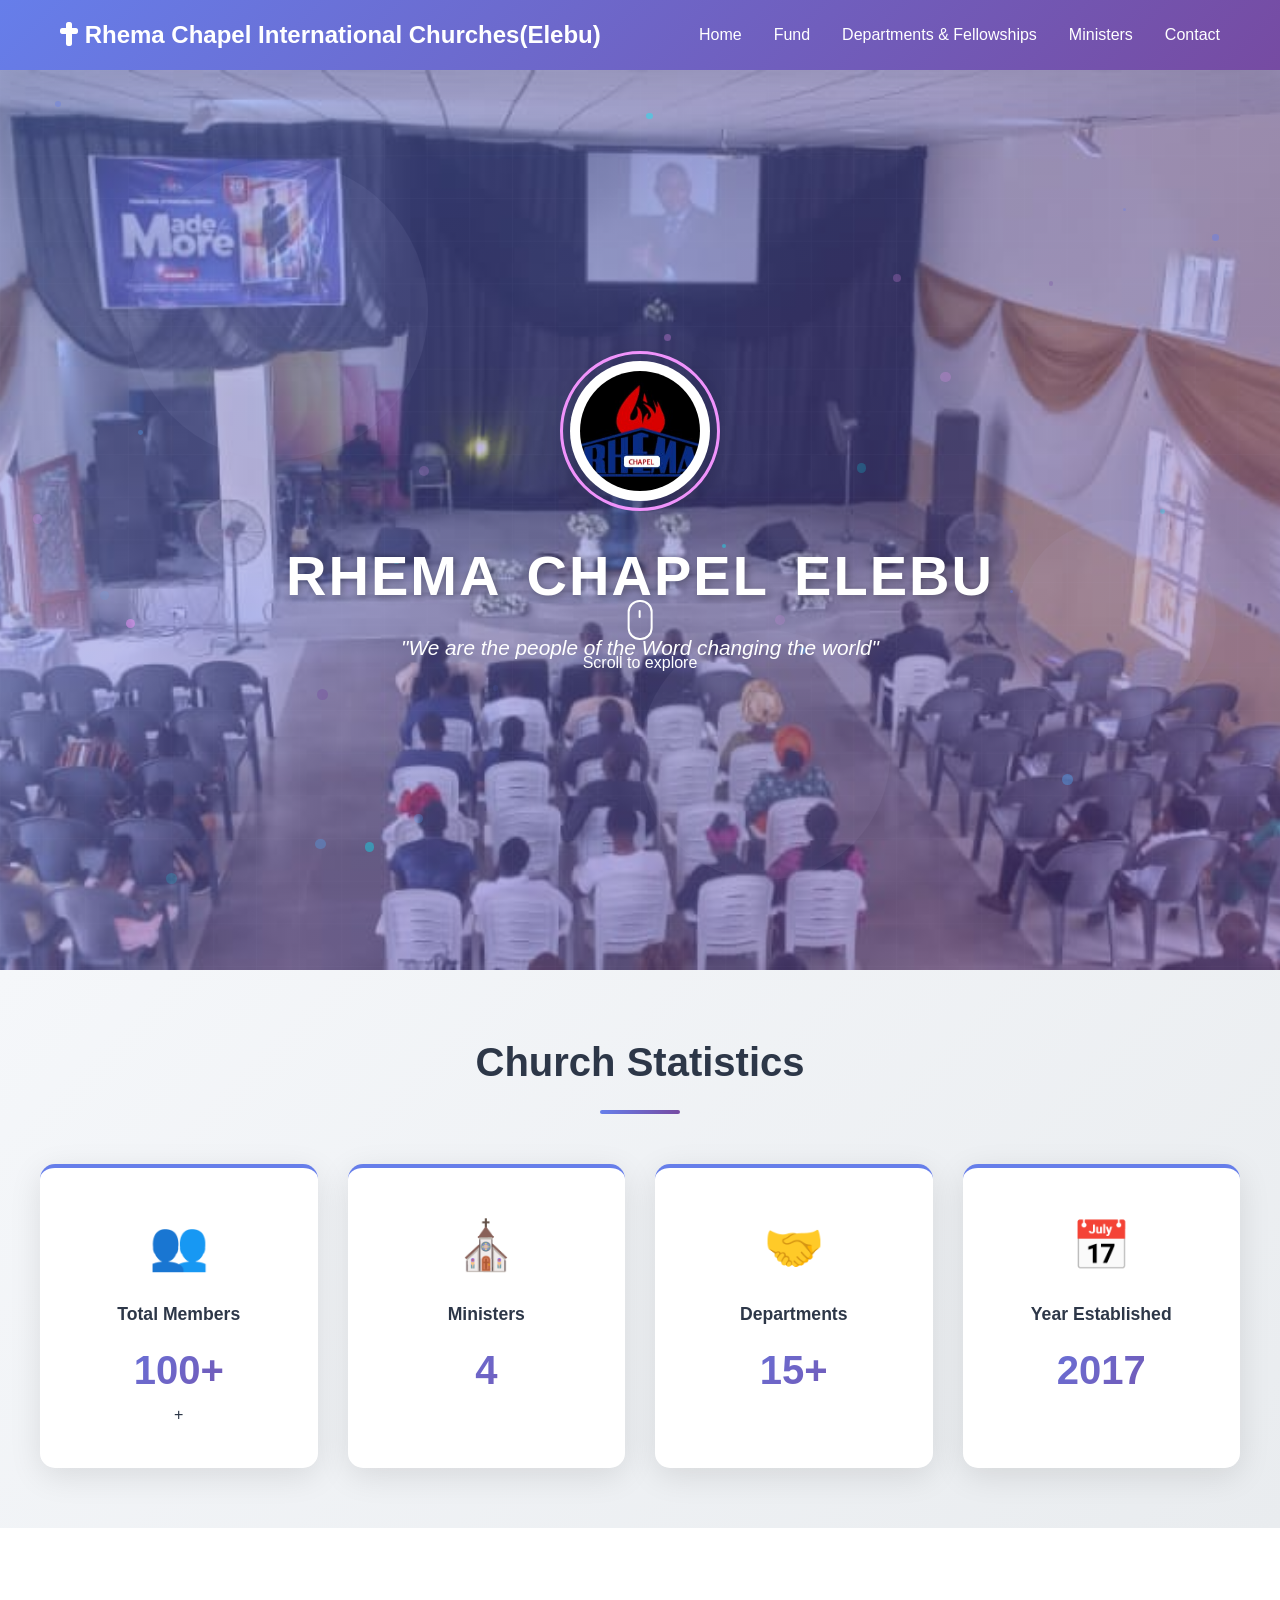
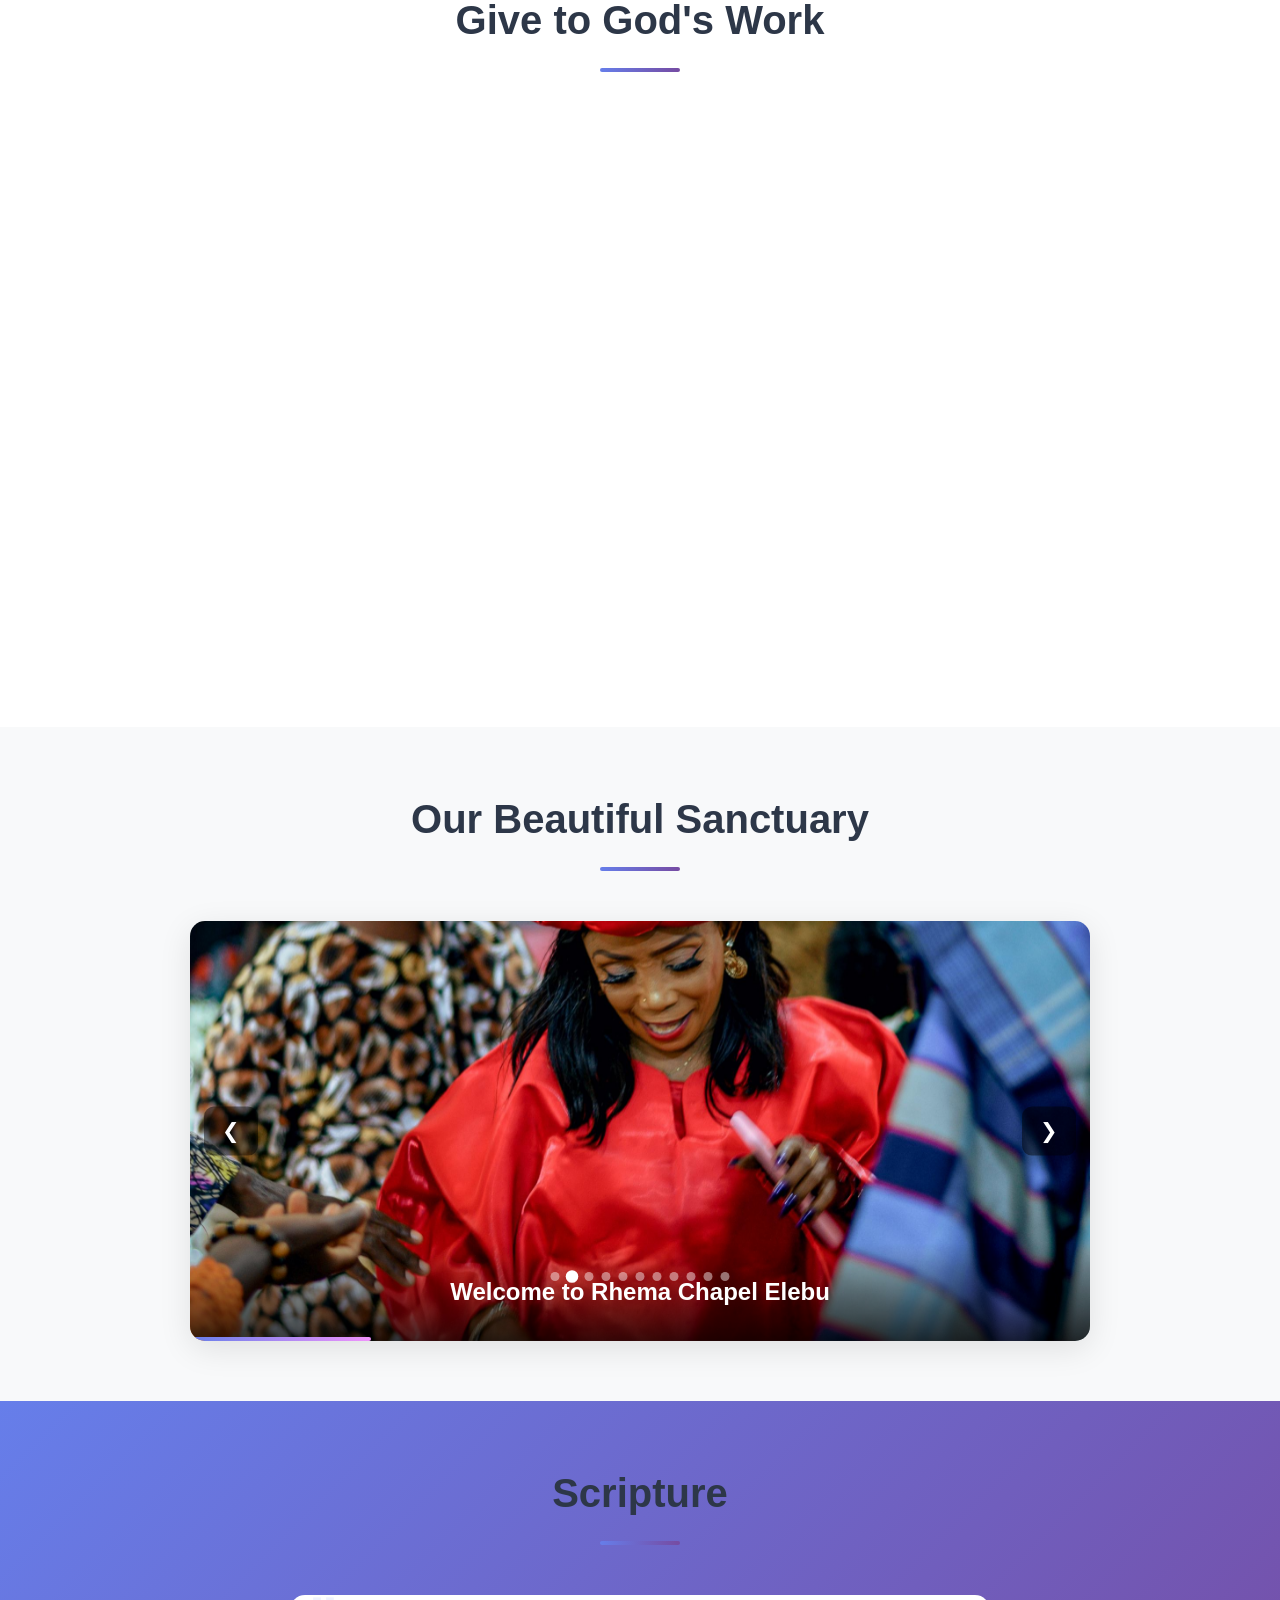
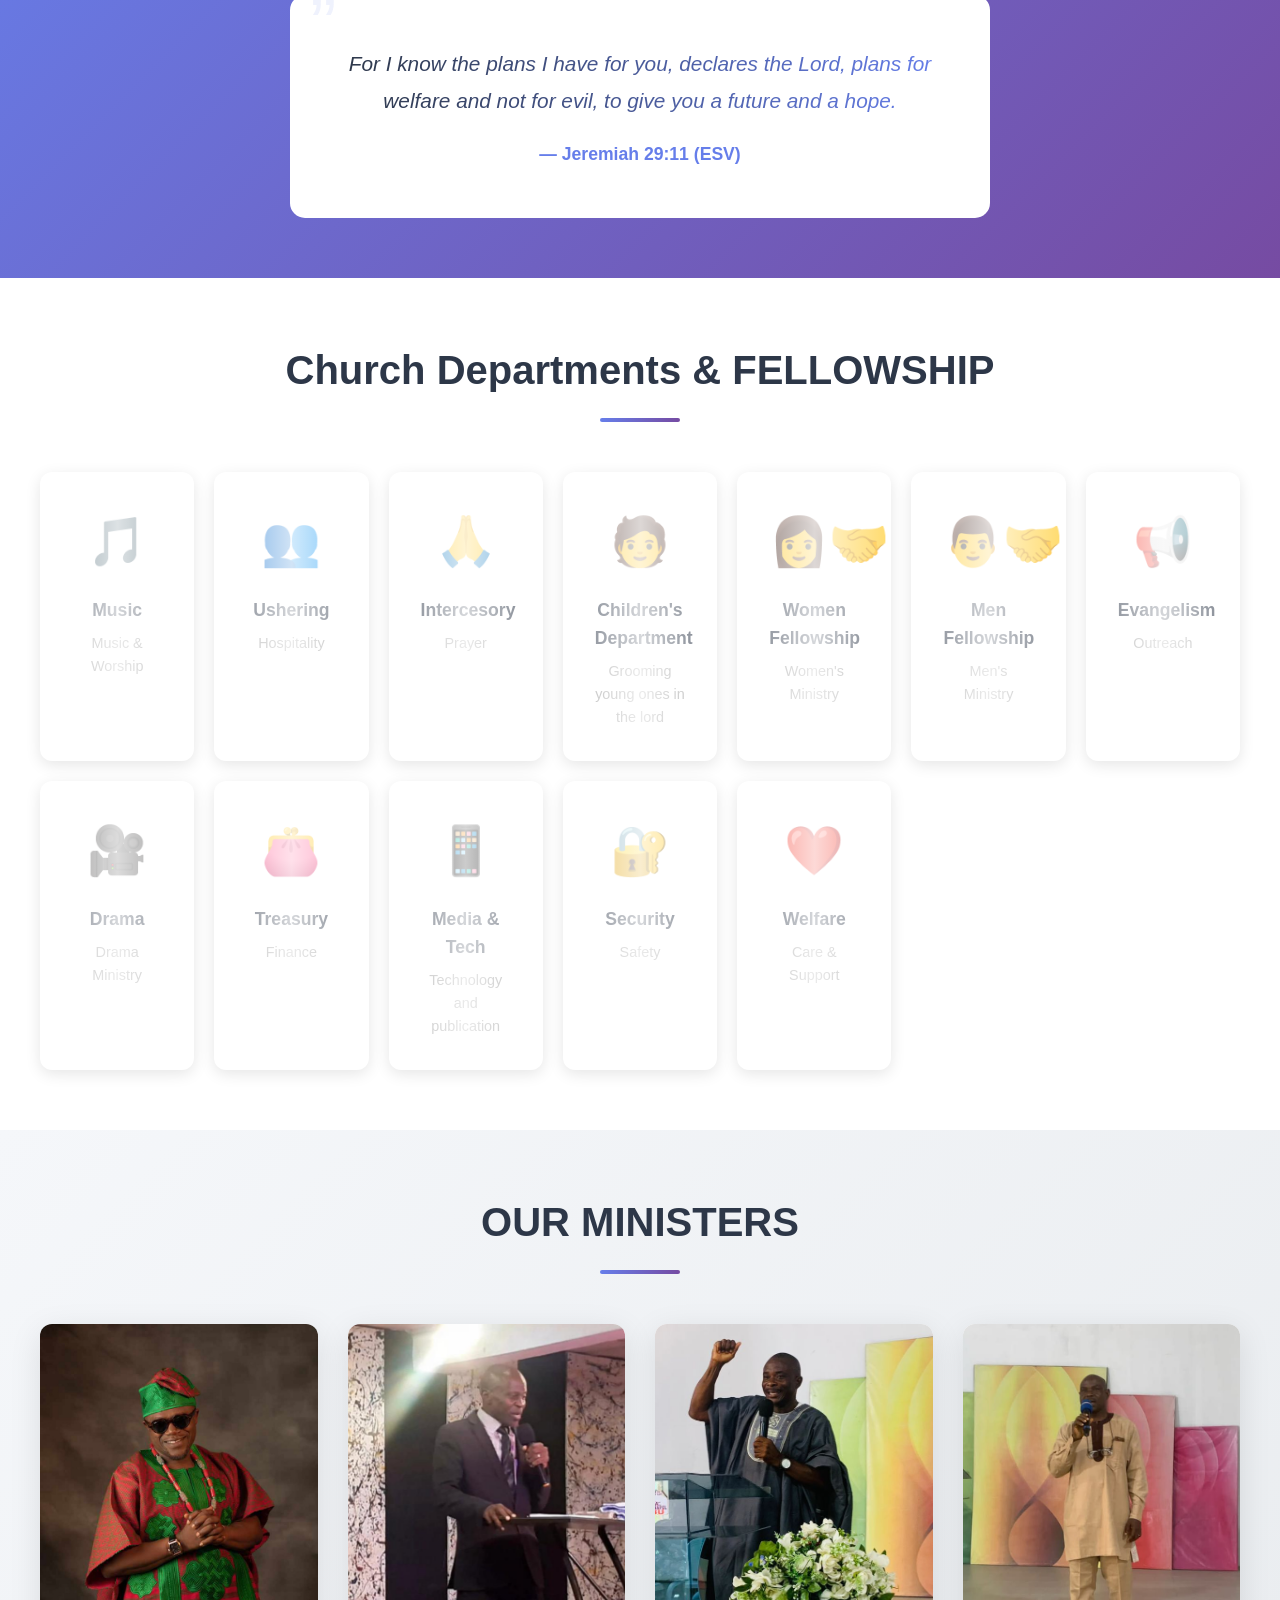
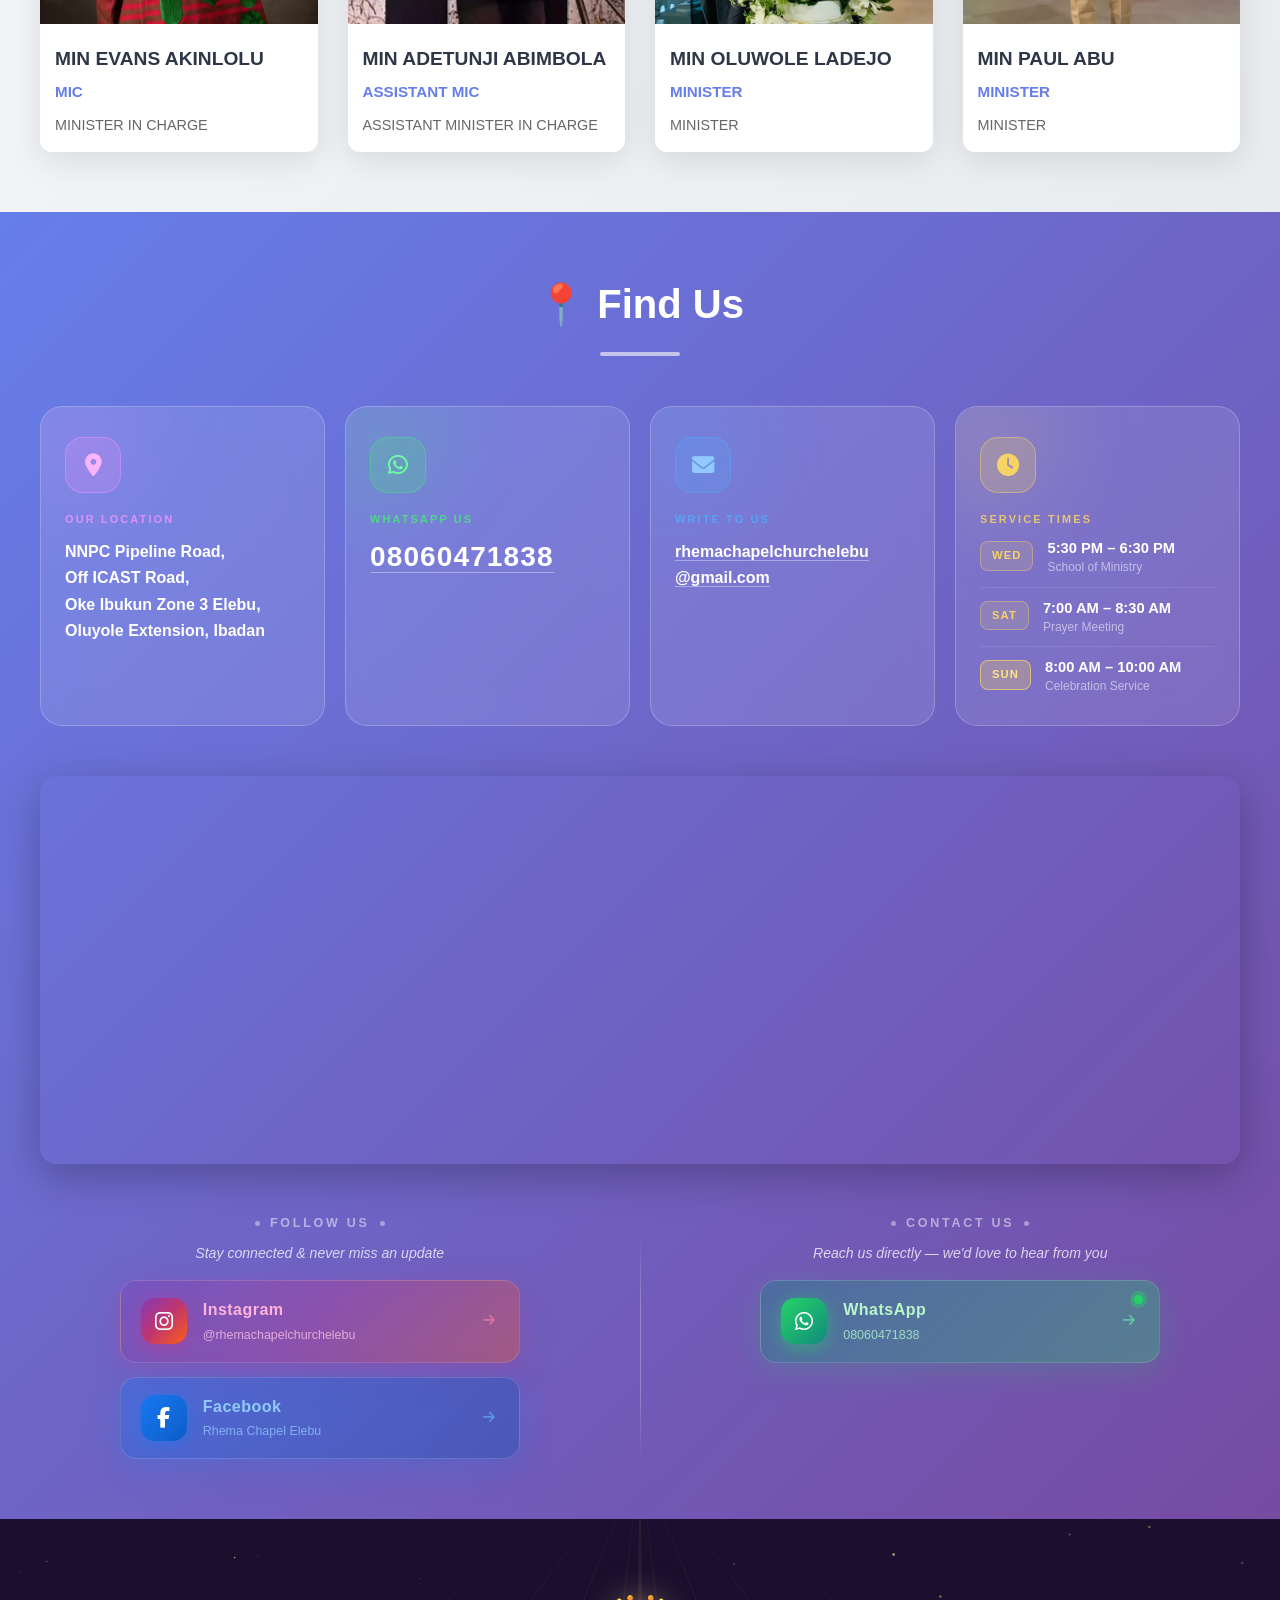
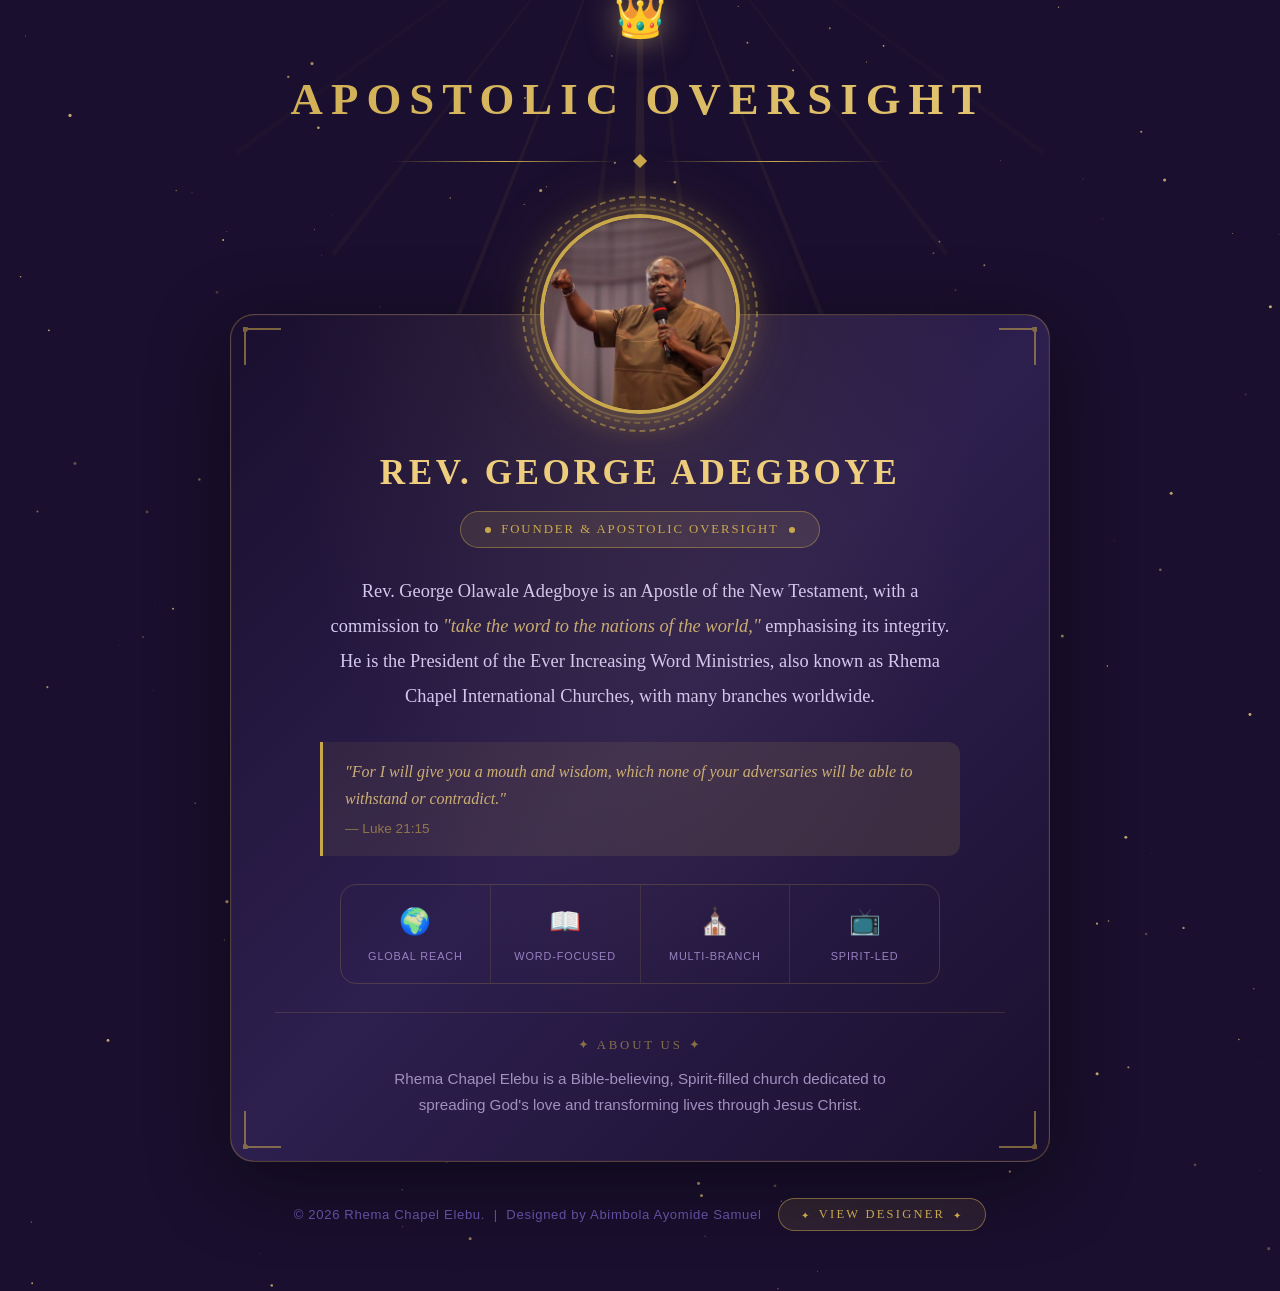
==== index.html @ 7cb55489 "project commit" ====
<!DOCTYPE html>
<html lang="en">
<head>
    <meta charset="UTF-8">
    <meta name="viewport" content="width=device-width, initial-scale=1.0">
    <title>Rhema Chapel Elebu - Modern Church Website</title>
    <link rel="stylesheet" href="https://cdnjs.cloudflare.com/ajax/libs/font-awesome/6.4.0/css/all.min.css">
    <link rel="stylesheet" href="style.css">
</head>
<body>
    <!-- ANIMATED BACKGROUND PARTICLES -->
    <div class="particles" id="particlesContainer"></div>

    <!-- NAVIGATION -->
    <nav class="navbar">
        <div class="nav-container">
            <div class="logo">
                <i class="fas fa-cross"></i> Rhema Chapel International Churches(Elebu)
            </div>
            <ul class="nav-menu">
                <li><a href="#home">Home</a></li>
                <li><a href="#about">Fund</a></li>
                <li><a href="#departments">Departments &amp; Fellowships</a></li>
                <li><a href="#pastors">Ministers</a></li>
                <li><a href="#contact">Contact</a></li>
            </ul>
        </div>
    </nav>

    <!-- HERO SECTION -->
    <section id="home" class="hero-section">
        <div class="hero-bg">
            <div class="hero-church-bg"></div>
            <div class="floating-shape shape-1"></div>
            <div class="floating-shape shape-2"></div>
            <div class="floating-shape shape-3"></div>
            <div class="animated-gradient"></div>
        </div>
        <div class="hero-content">
            <div class="logo-wrapper">
                <div class="logo-circle">
                    <div class="logo-glow"></div>
                    <img src="image/WhatsApp Image 2026-03-17 at 00.06.20.jpeg" alt="Church Logo" class="church-logo">
                </div>
            </div>
            <h1 class="church-title animated-text">
                <span class="letter">R</span><span class="letter">H</span><span class="letter">E</span>
                <span class="letter">M</span><span class="letter">A</span><span class="letter word-gap"> </span>
                <span class="letter">C</span><span class="letter">H</span>
                <span class="letter">A</span><span class="letter">P</span><span class="letter">E</span>
                <span class="letter">L</span><span class="letter word-gap"> </span>
                <span class="letter">E</span><span class="letter">L</span><span class="letter">E</span>
                <span class="letter">B</span><span class="letter">U</span>
            </h1>
            <p class="church-tagline animated-fade">"We are the people of the Word changing the world"</p>
            <div class="scroll-indicator">
                <div class="mouse"></div>
                <span>Scroll to explore</span>
            </div>
        </div>
        <div class="hero-overlay"></div>
    </section>

    <!-- STATISTICS SECTION -->
    <section class="statistics-section">
        <h2 class="section-title animated-section-title">Church Statistics</h2>
        <div class="stats-container">
            <div class="stat-card stat-pulse">
                <div class="stat-icon">👥</div>
                <h3>Total Members</h3>
                <p class="stat-number counter" data-target="450">100+</p>
                <span>+</span>
            </div>
            <div class="stat-card stat-pulse" style="animation-delay: 0.2s;">
                <div class="stat-icon">⛪</div>
                <h3>Ministers</h3>
                <p class="stat-number counter" data-target="5">4</p>
            </div>
            <div class="stat-card stat-pulse" style="animation-delay: 0.4s;">
                <div class="stat-icon">🤝</div>
                <h3>Departments</h3>
                <p class="stat-number counter" data-target="12">15+</p>
            </div>
            <div class="stat-card stat-pulse" style="animation-delay: 0.6s;">
                <div class="stat-icon">📅</div>
                <h3>Year Established</h3>
                <p class="stat-number counter" data-target="15">2017</p>
            </div>
        </div>
    </section>

    <!-- TITHE & OFFERING ACCOUNTS -->
    <section id="about" class="accounts-section">
        <h2 class="section-title animated-section-title">Give to God's Work</h2>
        <div class="accounts-grid">
            <div class="account-card tithe-card card-hover-glow">
                <div class="account-icon floating-icon">💰</div>
                <h3>Tithe &amp; Offering</h3>
                <div class="account-details">
                    <p><strong>Account Number:</strong></p>
                    <p class="account-number">0256763132</p>
                    <p class="bank-row"><strong>Bank:</strong> <img src="image/WhatsApp Image 2026-03-18 at 23.43.27.jpeg" alt="GTCO" class="bank-logo"> GTBank</p>
                    <p><strong>Account Name:</strong> RHEMA CHAPEL IBADAN MAIN ACCT</p>
                </div>
                <button class="copy-btn btn-ripple" onclick="copyToClipboard('0256763132')">
                    <i class="fas fa-copy"></i> Copy
                </button>
            </div>
            <div class="account-card building-card card-hover-glow">
                <div class="account-icon floating-icon">🏗️</div>
                <h3>Building Project</h3>
                <div class="account-details">
                    <p><strong>Account Number:</strong></p>
                    <p class="account-number">0170042249</p>
                    <p class="bank-row"><strong>Bank:</strong> <img src="image/WhatsApp Image 2026-03-18 at 23.43.27.jpeg" alt="GTCO" class="bank-logo"> GTBank</p>
                    <p><strong>Account Name:</strong> RHEMA CHAPEL CONVETION ACCT</p>
                </div>
                <button class="copy-btn btn-ripple" onclick="copyToClipboard('0170042249')">
                    <i class="fas fa-copy"></i> Copy
                </button>
            </div>
        </div>
    </section>

    <!-- CHURCH BUILDING IMAGE — SLIDESHOW (11 slides, fully autonomous) -->
    <section class="church-image-section">
        <h2 class="section-title animated-section-title">Our Beautiful Sanctuary</h2>
        <div class="image-container slideshow-container">

            <div class="slide active">
                <img src="image/WhatsApp Image 2026-03-18 at 23.45.19.jpeg" class="church-image" alt="Sanctuary View 1">
            </div>
            <div class="slide">
                <img src="image/WhatsApp Image 2026-03-18 at 23.45.18.jpeg" class="church-image" alt="Sanctuary View 2">
            </div>
            <div class="slide">
                <img src="image/WhatsApp Image 2026-03-18 at 23.45.18 (2).jpeg" class="church-image" alt="Sanctuary View 3">
            </div>
            <div class="slide">
                <img src="image/WhatsApp Image 2026-03-18 at 23.45.19 (1).jpeg" class="church-image" alt="Sanctuary View 4">
            </div>
            <div class="slide">
                <img src="image/WhatsApp Image 2026-03-19 at 00.02.20 (1).jpeg" class="church-image" alt="Sanctuary View 5">
            </div>
            <div class="slide">
                <img src="image/WhatsApp Image 2026-03-19 at 00.02.21.jpeg" class="church-image" alt="Sanctuary View 6">
            </div>
            <div class="slide">
                <img src="image/WhatsApp Image 2026-03-19 at 00.36.55.jpeg" class="church-image" alt="Sanctuary View 7">
            </div>
            <!-- Slides 8–11: replace src with your actual extra image filenames -->
            <div class="slide">
                <img src="image/WhatsApp Image 2026-03-19 at 00.36.54 (2).jpeg" class="church-image" alt="Sanctuary View 8">
            </div>
            <div class="slide">
                <img src="image/WhatsApp Image 2026-03-19 at 00.14.59.jpeg" class="church-image" alt="Sanctuary View 9">
            </div>
            <div class="slide">
                <img src="image/WhatsApp Image 2026-03-18 at 23.45.20.jpeg" class="church-image" alt="Sanctuary View 10">
            </div>
            <div class="slide">
                <img src="image/WhatsApp Image 2026-03-19 at 00.36.54 (1).jpeg" class="church-image" alt="Sanctuary View 11">
            </div>

            <div class="image-overlay">
                <p class="overlay-text">Welcome to Rhema Chapel Elebu</p>
            </div>

            <!-- Arrow buttons -->
            <button class="slide-btn slide-prev" onclick="changeSlide(-1)">&#10094;</button>
            <button class="slide-btn slide-next" onclick="changeSlide(1)">&#10095;</button>

            <!-- Dot indicators (11 dots) -->
            <div class="slide-dots">
                <span class="dot active-dot" onclick="goToSlide(0)"></span>
                <span class="dot" onclick="goToSlide(1)"></span>
                <span class="dot" onclick="goToSlide(2)"></span>
                <span class="dot" onclick="goToSlide(3)"></span>
                <span class="dot" onclick="goToSlide(4)"></span>
                <span class="dot" onclick="goToSlide(5)"></span>
                <span class="dot" onclick="goToSlide(6)"></span>
                <span class="dot" onclick="goToSlide(7)"></span>
                <span class="dot" onclick="goToSlide(8)"></span>
                <span class="dot" onclick="goToSlide(9)"></span>
                <span class="dot" onclick="goToSlide(10)"></span>
            </div>
        </div>
    </section>

    <!-- SCRIPTURE SECTION -->
    <section class="scripture-section">
        <h2 class="section-title animated-section-title">Scripture</h2>
        <div class="scripture-card glowing-card">
            <div class="quote-icon">&#8221;</div>
            <p class="scripture-text animated-text-shimmer">For I know the plans I have for you, declares the Lord, plans for welfare and not for evil, to give you a future and a hope.</p>
            <p class="scripture-reference">— Jeremiah 29:11 (ESV)</p>
        </div>
    </section>

    <!-- DEPARTMENTS SECTION -->
    <section id="departments" class="departments-section">
        <h2 class="section-title animated-section-title">Church Departments &amp; FELLOWSHIP</h2>
        <div class="departments-grid">
            <div class="dept-card dept-card-tilt" onclick="showDepartment('choir')">
                <div class="dept-icon">🎵</div>
                <h3>Music</h3>
                <p>Music &amp; Worship</p>
                <div class="card-shine"></div>
            </div>
            <div class="dept-card dept-card-tilt" onclick="showDepartment('ushers')">
                <div class="dept-icon">👥</div>
                <h3>Ushering</h3>
                <p>Hospitality</p>
                <div class="card-shine"></div>
            </div>
            <div class="dept-card dept-card-tilt" onclick="showDepartment('youth')">
                <div class="dept-icon">🙏</div>
                <h3>Intercesory</h3>
                <p>Prayer</p>
                <div class="card-shine"></div>
            </div>
            <div class="dept-card dept-card-tilt" onclick="showDepartment('children')">
                <div class="dept-icon">🧑</div>
                <h3>Children's Department</h3>
                <p>Grooming young ones in the lord</p>
                <div class="card-shine"></div>
            </div>
            <div class="dept-card dept-card-tilt" onclick="showDepartment('women')">
                <div class="dept-icon">👩‍🤝‍👩</div>
                <h3>Women Fellowship</h3>
                <p>Women's Ministry</p>
                <div class="card-shine"></div>
            </div>
            <div class="dept-card dept-card-tilt" onclick="showDepartment('men')">
                <div class="dept-icon">👨‍🤝‍👨</div>
                <h3>Men Fellowship</h3>
                <p>Men's Ministry</p>
                <div class="card-shine"></div>
            </div>
            <div class="dept-card dept-card-tilt" onclick="showDepartment('evangelism')">
                <div class="dept-icon">📢</div>
                <h3>Evangelism</h3>
                <p>Outreach</p>
                <div class="card-shine"></div>
            </div>
            <div class="dept-card dept-card-tilt" onclick="showDepartment('praise')">
                <div class="dept-icon">🎥</div>
                <h3>Drama</h3>
                <p>Drama Ministry</p>
                <div class="card-shine"></div>
            </div>
            <div class="dept-card dept-card-tilt" onclick="showDepartment('intercession')">
                <div class="dept-icon">👛</div>
                <h3>Treasury</h3>
                <p>Finance</p>
                <div class="card-shine"></div>
            </div>
            <div class="dept-card dept-card-tilt" onclick="showDepartment('media')">
                <div class="dept-icon">📱</div>
                <h3>Media &amp; Tech</h3>
                <p>Technology and publication</p>
                <div class="card-shine"></div>
            </div>
            <div class="dept-card dept-card-tilt" onclick="showDepartment('security')">
                <div class="dept-icon">🔐</div>
                <h3>Security</h3>
                <p>Safety</p>
                <div class="card-shine"></div>
            </div>
            <div class="dept-card dept-card-tilt" onclick="showDepartment('welfare')">
                <div class="dept-icon">❤️</div>
                <h3>Welfare</h3>
                <p>Care &amp; Support</p>
                <div class="card-shine"></div>
            </div>
        </div>

        <!-- Department Modal -->
        <div id="deptModal" class="modal-dept">
            <div class="modal-content-dept modal-bounce">
                <span class="close-dept" onclick="closeDepartment()">&times;</span>
                <div class="dept-modal-icon" id="deptModalIcon"></div>
                <h2 id="deptModalTitle"></h2>
                <p id="deptModalDetails"></p>
            </div>
        </div>
    </section>

    <!-- MINISTERS SECTION -->
    <section id="pastors" class="pastors-section">
        <h2 class="section-title animated-section-title">OUR MINISTERS</h2>
        <div class="pastors-grid">
            <div class="pastor-card pastor-card-stagger" style="animation-delay: 0s;">
                <div class="pastor-image-wrapper">
                    <img src="image/WhatsApp Image 2026-03-17 at 00.20.47.jpeg" alt="Min Evans Akinlolu">
                    <div class="pastor-overlay"><p>MINISTER IN CHARGE</p></div>
                </div>
                <h3>MIN EVANS AKINLOLU</h3>
                <p class="pastor-role">MIC</p>
                <p class="pastor-bio">MINISTER IN CHARGE</p>
            </div>
            <div class="pastor-card pastor-card-stagger" style="animation-delay: 0.1s;">
                <div class="pastor-image-wrapper">
                    <img src="image/WhatsApp Image 2026-03-17 at 00.20.48.jpeg" alt="Min Adetunji Abimbola">
                    <div class="pastor-overlay"><p>ASSISTANT MIC</p></div>
                </div>
                <h3>MIN ADETUNJI ABIMBOLA</h3>
                <p class="pastor-role">ASSISTANT MIC</p>
                <p class="pastor-bio">ASSISTANT MINISTER IN CHARGE</p>
            </div>
            <div class="pastor-card pastor-card-stagger" style="animation-delay: 0.2s;">
                <div class="pastor-image-wrapper">
                    <img src="image/WhatsApp Image 2026-03-17 at 00.20.47 (2).jpeg" alt="Min Oluwole Ladejo">
                    <div class="pastor-overlay"><p>MINISTER</p></div>
                </div>
                <h3>MIN OLUWOLE LADEJO</h3>
                <p class="pastor-role">MINISTER</p>
                <p class="pastor-bio">MINISTER</p>
            </div>
            <div class="pastor-card pastor-card-stagger" style="animation-delay: 0.3s;">
                <div class="pastor-image-wrapper">
                    <img src="image/WhatsApp Image 2026-03-17 at 01.12.57.jpeg" alt="Min Paul Abu">
                    <div class="pastor-overlay"><p>MINISTER</p></div>
                </div>
                <h3>MIN PAUL ABU</h3>
                <p class="pastor-role">MINISTER</p>
                <p class="pastor-bio">MINISTER</p>
            </div>
        </div>
    </section>

    <!-- LOCATION / CONTACT SECTION -->
    <section id="contact" class="location-section parallax-section">
        <h2 class="section-title animated-section-title">📍 Find Us</h2>

        <div class="contact-cards-grid">

            <!-- ADDRESS CARD -->
            <div class="contact-info-card contact-card-address">
                <div class="contact-card-glow-blob"></div>
                <div class="contact-card-inner">
                    <div class="contact-icon-ring contact-icon-ring--pink">
                        <i class="fas fa-map-marker-alt"></i>
                    </div>
                    <div class="contact-card-label">Our Location</div>
                    <div class="contact-card-value">
                        NNPC Pipeline Road,<br>
                        Off ICAST Road,<br>
                        Oke Ibukun Zone 3 Elebu,<br>
                        Oluyole Extension, Ibadan
                    </div>
                </div>
            </div>

            <!-- WHATSAPP CARD -->
            <div class="contact-info-card contact-card-phone">
                <div class="contact-card-glow-blob"></div>
                <div class="contact-card-inner">
                    <div class="contact-icon-ring contact-icon-ring--green">
                        <i class="fab fa-whatsapp"></i>
                    </div>
                    <div class="contact-card-label">WhatsApp Us</div>
                    <div class="contact-card-value contact-card-value--big">
                        <a href="https://wa.me/2348060471838" target="_blank" rel="noopener noreferrer">08060471838</a>
                    </div>
                </div>
            </div>

            <!-- EMAIL CARD -->
            <div class="contact-info-card contact-card-email">
                <div class="contact-card-glow-blob"></div>
                <div class="contact-card-inner">
                    <div class="contact-icon-ring contact-icon-ring--blue">
                        <i class="fas fa-envelope"></i>
                    </div>
                    <div class="contact-card-label">Write to Us</div>
                    <div class="contact-card-value">
                        <a href="https://mail.google.com/mail/?view=cm&to=rhemachapelchurchelebu@gmail.com" target="_blank" rel="noopener noreferrer">
                            rhemachapelchurchelebu<br>@gmail.com
                        </a>
                    </div>
                </div>
            </div>

            <!-- SERVICE TIMES CARD -->
            <div class="contact-info-card contact-card-times">
                <div class="contact-card-glow-blob"></div>
                <div class="contact-card-inner">
                    <div class="contact-icon-ring contact-icon-ring--gold">
                        <i class="fas fa-clock"></i>
                    </div>
                    <div class="contact-card-label">Service Times</div>
                    <div class="service-times-list">
                        <div class="service-time-row">
                            <span class="service-day-badge">WED</span>
                            <div class="service-time-info">
                                <span class="service-time-hour">5:30 PM – 6:30 PM</span>
                                <span class="service-time-name">School of Ministry</span>
                            </div>
                        </div>
                        <div class="service-time-row">
                            <span class="service-day-badge">SAT</span>
                            <div class="service-time-info">
                                <span class="service-time-hour">7:00 AM – 8:30 AM</span>
                                <span class="service-time-name">Prayer Meeting</span>
                            </div>
                        </div>
                        <div class="service-time-row">
                            <span class="service-day-badge service-day-badge--highlight">SUN</span>
                            <div class="service-time-info">
                                <span class="service-time-hour">8:00 AM – 10:00 AM</span>
                                <span class="service-time-name">Celebration Service</span>
                            </div>
                        </div>
                    </div>
                </div>
            </div>

        </div>

        <!-- MAP -->
        <div class="map-container-full">
            <iframe src="https://www.google.com/maps/embed?pb=YOUR_EMBED_CODE" width="100%" height="380" style="border:0; border-radius: 16px;" allowfullscreen="" loading="lazy"></iframe>
        </div>

        <!-- SOCIAL MEDIA BAR -->
        <div class="social-bar-wrap">

            <div class="social-column">
                <p class="social-label">
                    <span class="social-label-dot"></span>
                    Follow Us
                    <span class="social-label-dot"></span>
                </p>
                <p class="social-sublabel">Stay connected &amp; never miss an update</p>
                <div class="social-cards">
                    <a href="https://www.instagram.com/rhemachapelchurchelebu?igsh=MWcyd252MHVseG02aA==" target="_blank" rel="noopener noreferrer" class="social-card instagram-card" aria-label="Follow us on Instagram">
                        <div class="social-card-glow"></div>
                        <div class="social-icon-wrap"><i class="fab fa-instagram"></i></div>
                        <div class="social-card-text">
                            <span class="social-name">Instagram</span>
                            <span class="social-handle">@rhemachapelchurchelebu</span>
                        </div>
                        <div class="social-arrow"><i class="fas fa-arrow-right"></i></div>
                    </a>
                    <a href="https://www.facebook.com/RhemaChapelElebu/" target="_blank" rel="noopener noreferrer" class="social-card facebook-card" aria-label="Like us on Facebook">
                        <div class="social-card-glow"></div>
                        <div class="social-icon-wrap"><i class="fab fa-facebook-f"></i></div>
                        <div class="social-card-text">
                            <span class="social-name">Facebook</span>
                            <span class="social-handle">Rhema Chapel Elebu</span>
                        </div>
                        <div class="social-arrow"><i class="fas fa-arrow-right"></i></div>
                    </a>
                </div>
            </div>

            <div class="social-divider-v"></div>

            <div class="social-column">
                <p class="social-label">
                    <span class="social-label-dot"></span>
                    Contact Us
                    <span class="social-label-dot"></span>
                </p>
                <p class="social-sublabel">Reach us directly — we'd love to hear from you</p>
                <div class="social-cards">
                    <a href="https://wa.me/2348060471838" target="_blank" rel="noopener noreferrer" class="social-card whatsapp-card" aria-label="Chat with us on WhatsApp">
                        <div class="social-card-glow"></div>
                        <div class="social-icon-wrap"><i class="fab fa-whatsapp"></i></div>
                        <div class="social-card-text">
                            <span class="social-name">WhatsApp</span>
                            <span class="social-handle">08060471838</span>
                        </div>
                        <div class="social-arrow"><i class="fas fa-arrow-right"></i></div>
                        <div class="social-ping"></div>
                    </a>
                </div>
            </div>

        </div>

    </section>

    <!-- APOSTOLIC OVERSIGHT SECTION -->
    <section class="apostolic-section">
        <canvas class="stars-canvas" id="starsCanvas"></canvas>

        <svg class="rays" viewBox="0 0 900 500" xmlns="http://www.w3.org/2000/svg">
            <g fill="#c9a84c" transform="translate(450,0)">
                <polygon points="0,0 -8,500 8,500" opacity="0.7"/>
                <polygon points="0,0 -15,500 -8,500" opacity="0.4" transform="rotate(-8 0 0)"/>
                <polygon points="0,0 8,500 15,500" opacity="0.4" transform="rotate(8 0 0)"/>
                <polygon points="0,0 -5,500 0,500" opacity="0.5" transform="rotate(-22 0 0)"/>
                <polygon points="0,0 0,500 5,500" opacity="0.5" transform="rotate(22 0 0)"/>
                <polygon points="0,0 -4,500 1,500" opacity="0.3" transform="rotate(-38 0 0)"/>
                <polygon points="0,0 -1,500 4,500" opacity="0.3" transform="rotate(38 0 0)"/>
                <polygon points="0,0 -3,500 2,500" opacity="0.2" transform="rotate(-54 0 0)"/>
                <polygon points="0,0 -2,500 3,500" opacity="0.2" transform="rotate(54 0 0)"/>
            </g>
        </svg>

        <div class="apo-section-header">
            <div class="crown-icon">&#128081;</div>
            <h2 class="apo-title">Apostolic Oversight</h2>
            <div class="gold-divider">
                <div class="divider-line"></div>
                <div class="divider-diamond"></div>
                <div class="divider-line"></div>
            </div>
        </div>

        <div class="apo-card-wrap">
            <div class="photo-frame-outer">
                <div class="photo-orbit"></div>
                <div class="photo-orbit photo-orbit-2"></div>
                <div class="photo-ring"></div>
                <img src="image/WhatsApp Image 2026-03-17 at 11.23.11.jpeg" alt="Rev. George Adegboye" class="minister-photo-apo">
            </div>

            <div class="apo-info-panel">
                <div class="corner corner-tl">
                    <svg viewBox="0 0 40 40" fill="none" xmlns="http://www.w3.org/2000/svg">
                        <path d="M2 38 L2 2 L38 2" stroke="#c9a84c" stroke-width="2" fill="none"/>
                        <circle cx="2" cy="2" r="3" fill="#c9a84c"/>
                    </svg>
                </div>
                <div class="corner corner-tr">
                    <svg viewBox="0 0 40 40" fill="none" xmlns="http://www.w3.org/2000/svg">
                        <path d="M38 38 L38 2 L2 2" stroke="#c9a84c" stroke-width="2" fill="none"/>
                        <circle cx="38" cy="2" r="3" fill="#c9a84c"/>
                    </svg>
                </div>
                <div class="corner corner-bl">
                    <svg viewBox="0 0 40 40" fill="none" xmlns="http://www.w3.org/2000/svg">
                        <path d="M2 2 L2 38 L38 38" stroke="#c9a84c" stroke-width="2" fill="none"/>
                        <circle cx="2" cy="38" r="3" fill="#c9a84c"/>
                    </svg>
                </div>
                <div class="corner corner-br">
                    <svg viewBox="0 0 40 40" fill="none" xmlns="http://www.w3.org/2000/svg">
                        <path d="M38 2 L38 38 L2 38" stroke="#c9a84c" stroke-width="2" fill="none"/>
                        <circle cx="38" cy="38" r="3" fill="#c9a84c"/>
                    </svg>
                </div>

                <h3 class="apo-minister-name">REV. GEORGE ADEGBOYE</h3>

                <div class="minister-title-badge">
                    <div class="badge-dot"></div>
                    <span>Founder &amp; Apostolic Oversight</span>
                    <div class="badge-dot"></div>
                </div>

                <p class="apo-minister-bio">
                    Rev. George Olawale Adegboye is an Apostle of the New Testament, with a commission to <em>"take the word to the nations of the world,"</em> emphasising its integrity. He is the President of the Ever Increasing Word Ministries, also known as Rhema Chapel International Churches, with many branches worldwide.
                </p>

                <div class="apo-verse-block">
                    <p class="verse-text">"For I will give you a mouth and wisdom, which none of your adversaries will be able to withstand or contradict."</p>
                    <p class="verse-ref">— Luke 21:15</p>
                </div>

                <div class="apo-stats-row">
                    <div class="apo-stat-pill">
                        <span class="apo-stat-num">&#127757;</span>
                        <span class="apo-stat-lbl">Global Reach</span>
                    </div>
                    <div class="apo-stat-pill">
                        <span class="apo-stat-num">&#128214;</span>
                        <span class="apo-stat-lbl">Word-Focused</span>
                    </div>
                    <div class="apo-stat-pill">
                        <span class="apo-stat-num">&#9962;</span>
                        <span class="apo-stat-lbl">Multi-Branch</span>
                    </div>
                    <div class="apo-stat-pill">
                        <span class="apo-stat-num">&#128250;</span>
                        <span class="apo-stat-lbl">Spirit-Led</span>
                    </div>
                </div>

                <div class="apo-about-footer">
                    <p class="apo-about-title">✦ About Us ✦</p>
                    <p class="apo-about-text">Rhema Chapel Elebu is a Bible-believing, Spirit-filled church dedicated to spreading God's love and transforming lives through Jesus Christ.</p>
                </div>
            </div>
        </div>

        <p class="apo-copyright">
            &copy; 2026 Rhema Chapel Elebu. &nbsp;|&nbsp; Designed by Abimbola Ayomide Samuel
            <button class="designer-btn" onclick="openDesigner()">
                <span class="designer-btn-glow"></span>
                <span class="designer-btn-icon">✦</span>
                View Designer
                <span class="designer-btn-icon">✦</span>
            </button>
        </p>
    </section>

    <!-- DESIGNER MODAL -->
    <div id="designerModal" class="designer-modal" onclick="closeDesigner(event)">
        <div class="designer-modal-inner">
            <button class="designer-close" onclick="closeDesignerBtn()">
                <i class="fas fa-times"></i>
            </button>
            <div class="designer-card">
                <!-- Full prominent photo -->
                <div class="designer-photo-wrap">
                    <div class="designer-orbit"></div>
                    <div class="designer-orbit designer-orbit-2"></div>
                    <img src="image/WhatsApp Image 2026-03-19 at 12.45.07.jpeg" alt="Abimbola Ayomide Samuel" class="designer-photo">
                </div>
                <!-- Info below photo -->
                <div class="designer-info">
                    <p class="designer-tag">✦ WEBSITE DESIGNER ✦</p>
                    <h2 class="designer-name">Abimbola Ayomide Samuel</h2>
                    <p class="designer-role">AKA ABIMZZ</p>
                    <div class="designer-divider">
                        <div class="divider-line"></div>
                        <div class="divider-diamond"></div>
                        <div class="divider-line"></div>
                    </div>
                    <p class="designer-quote">I am a passionate tech enthusiast </p>
                </div>
            </div>
        </div>
    </div>

    <script src="script.js"></script>
</body>
</html>
---- style.css ----
/* ============================================================
   RHEMA CHAPEL ELEBU — FULL STYLESHEET
   ============================================================ */

* {
    margin: 0;
    padding: 0;
    box-sizing: border-box;
}

:root {
    --primary-color: #667eea;
    --secondary-color: #764ba2;
    --accent-color: #f093fb;
    --light-bg: #f8f9fa;
    --dark-text: #2d3748;
    --shadow: 0 8px 32px rgba(0, 0, 0, 0.1);
    --transition: all 0.3s ease;
    /* Apostolic gold palette */
    --gold: #c9a84c;
    --gold-light: #f0d080;
    --gold-pale: #f9eecc;
    --apo-deep: #1a0f2e;
    --apo-mid: #2d1f4e;
}

html { scroll-behavior: smooth; }

body {
    font-family: 'Segoe UI', Tahoma, Geneva, Verdana, sans-serif;
    line-height: 1.6;
    color: var(--dark-text);
    background-color: #fff;
    overflow-x: hidden;
}

/* ===== PARTICLES ===== */
.particles {
    position: fixed;
    top: 0; left: 0;
    width: 100%; height: 100%;
    pointer-events: none;
    z-index: 1;
}
.particle {
    position: absolute;
    border-radius: 50%;
    animation: float 20s infinite;
}
@keyframes float {
    0%, 100% { transform: translateY(0) translateX(0); opacity: 0.5; }
    50%       { transform: translateY(-100px) translateX(100px); opacity: 1; }
}

/* ===== NAVIGATION ===== */
.navbar {
    position: sticky;
    top: 0;
    background: linear-gradient(135deg, var(--primary-color), var(--secondary-color));
    padding: 1rem 0;
    z-index: 1000;
    box-shadow: var(--shadow);
    animation: slideDown 0.5s ease;
}
@keyframes slideDown {
    from { transform: translateY(-100%); opacity: 0; }
    to   { transform: translateY(0);    opacity: 1; }
}
.nav-container {
    max-width: 1200px;
    margin: 0 auto;
    display: flex;
    justify-content: space-between;
    align-items: center;
    padding: 0 20px;
}
.logo {
    color: white;
    font-size: 1.5em;
    font-weight: bold;
    animation: logoGlow 2s ease-in-out infinite;
}
@keyframes logoGlow {
    0%, 100% { text-shadow: 0 0 10px rgba(255,255,255,0.5); }
    50%       { text-shadow: 0 0 20px rgba(255,255,255,0.8); }
}
.nav-menu { display: flex; list-style: none; gap: 2rem; }
.nav-menu a {
    color: white;
    text-decoration: none;
    font-weight: 500;
    transition: var(--transition);
    position: relative;
}
.nav-menu a::after {
    content: '';
    position: absolute;
    bottom: -5px; left: 0;
    width: 0; height: 2px;
    background: white;
    transition: width 0.3s ease;
}
.nav-menu a:hover::after { width: 100%; }

/* ===== HERO SECTION ===== */
.hero-section {
    position: relative;
    color: white;
    padding: 80px 20px;
    text-align: center;
    overflow: hidden;
    min-height: 100vh;
    display: flex;
    align-items: center;
    justify-content: center;
}

/* --- HERO BACKGROUND WITH CHURCH IMAGE --- */
.hero-bg {
    position: absolute;
    top: 0; left: 0; right: 0; bottom: 0;
    z-index: -1;
}

/* The church image layer */
.hero-church-bg {
    position: absolute;
    top: 0; left: 0; right: 0; bottom: 0;
    background: url('image/WhatsApp Image 2026-03-17 at 00.14.44.jpeg') center / cover no-repeat;
    /* Slow Ken Burns zoom for a living feel */
    animation: heroZoom 20s ease-in-out infinite alternate;
}
@keyframes heroZoom {
    from { transform: scale(1);    }
    to   { transform: scale(1.08); }
}

/* Dark + purple gradient overlay so text stays readable */
.hero-overlay {
    position: absolute;
    top: 0; left: 0; right: 0; bottom: 0;
    background: linear-gradient(
        135deg,
        rgba(102, 126, 234, 0.45) 0%,
        rgba(118,  75, 162, 0.45) 100%
    );
    z-index: 0;
}

.animated-gradient {
    position: absolute;
    top: 0; left: 0; right: 0; bottom: 0;
    background: url('data:image/svg+xml,<svg xmlns="http://www.w3.org/2000/svg" viewBox="0 0 1200 600"><defs><pattern id="grid" width="40" height="40" patternUnits="userSpaceOnUse"><path d="M 40 0 L 0 0 0 40" fill="none" stroke="rgba(255,255,255,0.05)" stroke-width="1"/></pattern></defs><rect width="1200" height="600" fill="url(%23grid)"/></svg>');
    animation: gridMove 10s linear infinite;
    z-index: 1;
}
@keyframes gridMove {
    0%   { transform: translateX(0); }
    100% { transform: translateX(40px); }
}

.floating-shape { position: absolute; border-radius: 50%; opacity: 0.08; z-index: 1; }
.shape-1 { width: 300px; height: 300px; background: white; top: 10%; left: 10%; animation: float1 15s ease-in-out infinite; }
.shape-2 { width: 200px; height: 200px; background: white; top: 50%; right: 5%; animation: float2 20s ease-in-out infinite; }
.shape-3 { width: 250px; height: 250px; background: white; bottom: 10%; left: 50%; animation: float3 18s ease-in-out infinite; }
@keyframes float1 { 0%,100%{transform:translate(0,0) scale(1);} 50%{transform:translate(30px,30px) scale(1.1);} }
@keyframes float2 { 0%,100%{transform:translate(0,0) scale(1);} 50%{transform:translate(-30px,-30px) scale(1.1);} }
@keyframes float3 { 0%,100%{transform:translate(0,0) scale(1);} 50%{transform:translate(20px,-20px) scale(1.1);} }

.hero-content {
    position: relative;
    z-index: 2;
    animation: slideUp 0.8s ease;
}
@keyframes slideUp {
    from { opacity: 0; transform: translateY(30px); }
    to   { opacity: 1; transform: translateY(0); }
}
.logo-wrapper { margin-bottom: 30px; }
.logo-circle {
    width: 140px; height: 140px;
    margin: 0 auto 30px;
    background: white;
    border-radius: 50%;
    display: flex; align-items: center; justify-content: center;
    box-shadow: 0 10px 40px rgba(0,0,0,0.2);
    position: relative;
    animation: pulse-circle 2s ease-in-out infinite;
}
.logo-glow {
    position: absolute;
    top: -10px; left: -10px; right: -10px; bottom: -10px;
    border-radius: 50%;
    border: 3px solid var(--accent-color);
    animation: rotate 8s linear infinite;
}
@keyframes rotate { to { transform: rotate(360deg); } }
@keyframes pulse-circle {
    0%,100% { box-shadow: 0 10px 40px rgba(0,0,0,0.2), 0 0 0 0 rgba(102,126,234,0.7); }
    50%      { box-shadow: 0 10px 40px rgba(0,0,0,0.2), 0 0 0 20px rgba(102,126,234,0); }
}
.church-logo { width: 120px; height: 120px; border-radius: 50%; object-fit: cover; position: relative; z-index: 2; }

.church-title {
    font-size: 3.5em;
    font-weight: bold;
    text-shadow: 2px 2px 8px rgba(0,0,0,0.3);
    margin-bottom: 10px;
    letter-spacing: 2px;
    display: flex; justify-content: center; flex-wrap: wrap;
}
.letter { display: inline-block; animation: letterBounce 0.6s ease-in-out infinite; }
.word-gap { width: 0.45em; }
.letter:nth-child(1)  { animation-delay: 0s; }
.letter:nth-child(2)  { animation-delay: 0.05s; }
.letter:nth-child(3)  { animation-delay: 0.1s; }
.letter:nth-child(4)  { animation-delay: 0.15s; }
.letter:nth-child(5)  { animation-delay: 0.2s; }
.letter:nth-child(6)  { animation-delay: 0.25s; }
.letter:nth-child(7)  { animation-delay: 0.3s; }
.letter:nth-child(8)  { animation-delay: 0.35s; }
.letter:nth-child(9)  { animation-delay: 0.4s; }
.letter:nth-child(10) { animation-delay: 0.45s; }
.letter:nth-child(11) { animation-delay: 0.5s; }
.letter:nth-child(12) { animation-delay: 0.55s; }
.letter:nth-child(13) { animation-delay: 0.60s; }
.letter:nth-child(14) { animation-delay: 0.65s; }
.letter:nth-child(15) { animation-delay: 0.70s; }
.letter:nth-child(16) { animation-delay: 0.75s; }
.letter:nth-child(17) { animation-delay: 0.80s; }
.letter:nth-child(18) { animation-delay: 0.85s; }
@keyframes letterBounce {
    0%,100% { transform: translateY(0); }
    50%      { transform: translateY(-10px); }
}

.church-tagline {
    font-size: 1.3em; margin-bottom: 15px;
    opacity: 0.95; font-style: italic;
    animation: fadeInUp 1s ease 0.3s both;
}
@keyframes fadeInUp {
    from { opacity: 0; transform: translateY(20px); }
    to   { opacity: 1; transform: translateY(0); }
}

.scroll-indicator {
    position: absolute;
    bottom: 4px; left: 50%;
    transform: translateX(-50%);
    text-align: center; color: white;
    animation: bounce 2s infinite;
}
.mouse {
    width: 25px; height: 40px;
    border: 2px solid white;
    border-radius: 12px;
    display: block; margin: 0 auto 10px;
    position: relative;
}
.mouse::after {
    content: '';
    position: absolute;
    top: 8px; left: 50%;
    width: 2px; height: 8px;
    background: white; border-radius: 1px;
    transform: translateX(-50%);
    animation: scrollWheel 1.5s ease-in-out infinite;
}
@keyframes scrollWheel {
    0%   { opacity: 1; transform: translateX(-50%) translateY(0); }
    100% { opacity: 0; transform: translateX(-50%) translateY(15px); }
}
@keyframes bounce {
    0%,100% { transform: translateX(-50%) translateY(0); }
    50%      { transform: translateX(-50%) translateY(10px); }
}

/* ===== STATISTICS SECTION ===== */
.statistics-section {
    background: linear-gradient(135deg, #f5f7fa 0%, #e9ecef 100%);
    padding: 60px 20px;
    position: relative;
}
.section-title {
    text-align: center;
    font-size: 2.5em;
    margin-bottom: 50px;
    color: var(--dark-text);
    position: relative;
    padding-bottom: 20px;
    animation: titleReveal 0.8s ease;
}
@keyframes titleReveal {
    from { opacity: 0; transform: scaleX(0); }
    to   { opacity: 1; transform: scaleX(1); }
}
.section-title::after {
    content: '';
    position: absolute;
    bottom: 0; left: 50%;
    transform: translateX(-50%);
    width: 80px; height: 4px;
    background: linear-gradient(90deg, var(--primary-color), var(--secondary-color));
    border-radius: 2px;
    animation: expandWidth 0.8s ease;
}
@keyframes expandWidth { from { width: 0; } to { width: 80px; } }

.stats-container {
    display: grid;
    grid-template-columns: repeat(auto-fit, minmax(220px, 1fr));
    gap: 30px;
    max-width: 1200px; margin: 0 auto;
}
.stat-card {
    background: white; padding: 40px 20px;
    border-radius: 15px; text-align: center;
    box-shadow: var(--shadow); transition: var(--transition);
    border-top: 4px solid var(--primary-color);
    position: relative; overflow: hidden;
}
.stat-card::before {
    content: '';
    position: absolute; inset: 0;
    background: linear-gradient(135deg, rgba(102,126,234,0.1), transparent);
    opacity: 0; transition: opacity 0.3s ease;
}
.stat-card:hover::before { opacity: 1; }
.stat-card:hover { transform: translateY(-10px); box-shadow: 0 12px 40px rgba(0,0,0,0.15); }
.stat-pulse { animation: statPulse 2s ease-in-out infinite; }
@keyframes statPulse {
    0%,100% { box-shadow: var(--shadow); }
    50%      { box-shadow: 0 8px 32px rgba(102,126,234,0.3); }
}
.stat-icon { font-size: 3em; margin-bottom: 15px; animation: iconFloat 3s ease-in-out infinite; }
@keyframes iconFloat {
    0%,100% { transform: translateY(0); }
    50%      { transform: translateY(-10px); }
}
.stat-card h3 { color: var(--dark-text); margin-bottom: 10px; font-size: 1.1em; }
.stat-number {
    font-size: 2.5em; font-weight: bold;
    background: linear-gradient(135deg, var(--primary-color), var(--secondary-color));
    -webkit-background-clip: text;
    -webkit-text-fill-color: transparent;
    background-clip: text;
}

/* ===== ACCOUNTS SECTION ===== */
.accounts-section { padding: 60px 20px; background: white; }
.accounts-grid {
    display: grid;
    grid-template-columns: repeat(auto-fit, minmax(300px, 1fr));
    gap: 30px; max-width: 1200px; margin: 0 auto;
}
.account-card {
    background: white; padding: 40px;
    border-radius: 15px; box-shadow: var(--shadow);
    transition: var(--transition); border: 2px solid transparent;
    position: relative; overflow: hidden;
}
.tithe-card    { border-left: 5px solid #10b981; }
.building-card { border-left: 5px solid #f59e0b; }
.account-card:hover { transform: translateY(-10px); border-color: var(--primary-color); }
.card-hover-glow { box-shadow: 0 8px 32px rgba(0,0,0,0.1); transition: all 0.3s ease; }
.card-hover-glow:hover { box-shadow: 0 20px 50px rgba(102,126,234,0.3); }
.floating-icon { animation: iconFloat 3s ease-in-out infinite; }
.account-icon { font-size: 3em; margin-bottom: 15px; }
.account-card h3 { color: var(--dark-text); margin-bottom: 20px; font-size: 1.3em; }
.account-details { background: #f8f9fa; padding: 20px; border-radius: 10px; margin-bottom: 20px; }
.account-details p { margin: 8px 0; color: var(--dark-text); }
.account-number {
    font-weight: bold; font-size: 1.2em;
    color: var(--primary-color);
    font-family: 'Courier New', monospace;
    animation: pulse 1.5s ease-in-out infinite;
}
@keyframes pulse { 0%,100%{opacity:1;} 50%{opacity:0.7;} }
.copy-btn {
    width: 100%; padding: 12px;
    background: linear-gradient(135deg, var(--primary-color), var(--secondary-color));
    color: white; border: none; border-radius: 8px;
    cursor: pointer; font-weight: bold;
    transition: var(--transition); position: relative; overflow: hidden;
}
.copy-btn:hover { transform: scale(1.05); box-shadow: 0 8px 16px rgba(102,126,234,0.4); }

/* ===== BANK LOGO ===== */
.bank-row {
    display: flex;
    align-items: center;
    gap: 8px;
    flex-wrap: wrap;
}
.bank-logo {
    width: 95px;
    height: 95px;
    object-fit: contain;
    border-radius: 15px;
    vertical-align: middle;
    flex-shrink: 0;
}

/* ===== CHURCH IMAGE SECTION — SLIDESHOW ===== */
.church-image-section { padding: 60px 20px; background: #f8f9fa; }

.slideshow-container {
    max-width: 900px;
    margin: 0 auto;
    position: relative;
    border-radius: 15px;
    overflow: hidden;
    box-shadow: var(--shadow);
}

/* Each slide hidden by default */
.slide { display: none; }
.slide.active { display: block; }

/* Fade + subtle zoom when a slide becomes active */
.slide.active img {
    animation: slideFade 0.9s ease forwards;
}
@keyframes slideFade {
    from { opacity: 0; transform: scale(1.04); }
    to   { opacity: 1; transform: scale(1); }
}

.slide img,
.church-image {
    width: 100%;
    height: 420px;
    object-fit: cover;
    display: block;
}

/* Overlay text (always visible) */
.image-overlay {
    position: absolute;
    bottom: 0; left: 0; right: 0;
    background: linear-gradient(to top, rgba(0,0,0,0.75), transparent);
    color: white;
    padding: 30px;
    text-align: center;
    z-index: 5;
}
.overlay-text { font-size: 1.5em; font-weight: bold; }

/* Arrow buttons */
.slide-btn {
    position: absolute;
    top: 50%;
    transform: translateY(-50%);
    background: rgba(0, 0, 0, 0.45);
    color: white;
    border: none;
    padding: 14px 18px;
    font-size: 1.3rem;
    cursor: pointer;
    border-radius: 10px;
    z-index: 10;
    transition: background 0.3s ease, transform 0.2s ease;
    line-height: 1;
}
.slide-btn:hover {
    background: rgba(102, 126, 234, 0.85);
    transform: translateY(-50%) scale(1.1);
}
.slide-prev { left: 14px; }
.slide-next { right: 14px; }

/* Dot indicators — scales for 11 dots */
.slide-dots {
    position: absolute;
    bottom: 60px;
    left: 50%;
    transform: translateX(-50%);
    display: flex;
    flex-wrap: wrap;
    justify-content: center;
    gap: 8px;
    z-index: 10;
    max-width: 90%;
}
.dot {
    width: 9px; height: 9px;
    border-radius: 50%;
    background: rgba(255, 255, 255, 0.45);
    cursor: pointer;
    flex-shrink: 0;
    transition: background 0.3s ease, transform 0.3s ease;
}
.active-dot {
    background: white;
    transform: scale(1.4);
}

/* ===== SCRIPTURE SECTION ===== */
.scripture-section {
    padding: 60px 20px;
    background: linear-gradient(135deg, var(--primary-color), var(--secondary-color));
}
.scripture-card {
    background: white; padding: 50px;
    border-radius: 15px; max-width: 700px;
    margin: 0 auto; position: relative;
}
.glowing-card { animation: glowing 3s ease-in-out infinite; }
@keyframes glowing {
    0%,100% { box-shadow: 0 20px 60px rgba(102,126,234,0.3); }
    50%      { box-shadow: 0 20px 80px rgba(102,126,234,0.5); }
}
.quote-icon {
    font-size: 5em; color: var(--primary-color);
    opacity: 0.1; position: absolute; top: -10px; left: 20px;
    line-height: 1; animation: bounceIcon 2s ease-in-out infinite;
}
@keyframes bounceIcon {
    0%,100% { transform: translateY(0); }
    50%      { transform: translateY(-10px); }
}
.scripture-text {
    font-size: 1.3em; font-style: italic;
    color: var(--dark-text); margin-bottom: 20px;
    line-height: 1.8; text-align: center;
}
.animated-text-shimmer {
    background: linear-gradient(90deg, var(--dark-text) 0%, var(--primary-color) 50%, var(--dark-text) 100%);
    background-size: 200% auto;
    -webkit-background-clip: text;
    -webkit-text-fill-color: transparent;
    animation: shimmer 3s linear infinite;
}
@keyframes shimmer { 0%{background-position:200% center;} 100%{background-position:-200% center;} }
.scripture-reference { text-align: center; color: var(--primary-color); font-weight: bold; font-size: 1.1em; }

/* ===== DEPARTMENTS SECTION ===== */
.departments-section { padding: 60px 20px; background: white; }
.departments-grid {
    display: grid;
    grid-template-columns: repeat(auto-fit, minmax(150px, 1fr));
    gap: 20px; max-width: 1200px; margin: 0 auto;
}
.dept-card {
    background: white; padding: 30px;
    border-radius: 12px; text-align: center;
    cursor: pointer; transition: var(--transition);
    box-shadow: 0 4px 15px rgba(0,0,0,0.1);
    border: 2px solid transparent; position: relative; overflow: hidden;
}
.dept-card-tilt:hover {
    transform: translateY(-15px) scale(1.05) rotateX(5deg);
    border-color: var(--primary-color);
    box-shadow: 0 12px 40px rgba(102,126,234,0.3);
    background: linear-gradient(135deg, rgba(102,126,234,0.05), rgba(118,75,162,0.05));
}
.card-shine {
    position: absolute; top: -50%; left: -50%;
    width: 200%; height: 200%;
    background: linear-gradient(45deg, transparent 30%, rgba(255,255,255,0.8) 50%, transparent 70%);
    transform: rotate(45deg);
    animation: shine 3s infinite;
}
@keyframes shine {
    0%   { transform: translateX(-100%) translateY(-100%) rotate(45deg); }
    100% { transform: translateX(100%)  translateY(100%)  rotate(45deg); }
}
.dept-icon { font-size: 3em; margin-bottom: 15px; transition: var(--transition); }
.dept-card:hover .dept-icon { transform: scale(1.3) rotate(15deg) translateY(-5px); }
.dept-card h3 { color: var(--dark-text); margin-bottom: 8px; font-size: 1.1em; }
.dept-card p  { color: #999; font-size: 0.9em; }

/* Department Modal */
.modal-dept {
    display: none; position: fixed; z-index: 2000;
    left: 0; top: 0; width: 100%; height: 100%;
    background-color: rgba(0,0,0,0.6);
    backdrop-filter: blur(5px);
    animation: fadeIn 0.3s ease;
}
@keyframes fadeIn { from{opacity:0;} to{opacity:1;} }
.modal-content-dept {
    background-color: white; margin: 5% auto;
    padding: 40px; border-radius: 15px;
    width: 90%; max-width: 500px;
    box-shadow: 0 10px 50px rgba(0,0,0,0.3);
    text-align: center;
}
.modal-bounce { animation: modalBounce 0.5s ease; }
@keyframes modalBounce {
    0%   { transform: scale(0.5) translateY(-50px); opacity: 0; }
    50%  { transform: scale(1.05); }
    100% { transform: scale(1) translateY(0); opacity: 1; }
}
.close-dept {
    color: #aaa; float: right;
    font-size: 28px; font-weight: bold;
    cursor: pointer; transition: var(--transition);
}
.close-dept:hover { color: var(--primary-color); transform: rotate(90deg); }
.dept-modal-icon { font-size: 4em; margin: 20px 0; animation: iconPop 0.5s ease; }
@keyframes iconPop { 0%{transform:scale(0);} 50%{transform:scale(1.2);} 100%{transform:scale(1);} }
#deptModalTitle  { color: var(--primary-color); margin-bottom: 20px; font-size: 1.5em; }
#deptModalDetails{ color: var(--dark-text); line-height: 1.8; }

/* ===== PASTORS SECTION ===== */
.pastors-section {
    padding: 60px 20px;
    background: linear-gradient(135deg, #f5f7fa 0%, #e9ecef 100%);
}
.pastors-grid {
    display: grid;
    grid-template-columns: repeat(auto-fit, minmax(250px, 1fr));
    gap: 30px; max-width: 1200px; margin: 0 auto;
}
.pastor-card {
    background: white; border-radius: 12px;
    overflow: hidden; box-shadow: var(--shadow);
    transition: var(--transition);
}
.pastor-card-stagger { animation: staggerSlideUp 0.6s ease both; }
@keyframes staggerSlideUp {
    from { opacity: 0; transform: translateY(40px); }
    to   { opacity: 1; transform: translateY(0); }
}
.pastor-card:hover { transform: translateY(-15px); box-shadow: 0 15px 50px rgba(0,0,0,0.15); }
.pastor-image-wrapper { position: relative; height: 300px; overflow: hidden; }
.pastor-image-wrapper img { width: 100%; height: 100%; object-fit: cover; transition: transform 0.5s ease; }
.pastor-card:hover .pastor-image-wrapper img { transform: scale(1.15) rotate(2deg); }
.pastor-overlay {
    position: absolute; inset: 0;
    background: linear-gradient(135deg, var(--primary-color), var(--secondary-color));
    opacity: 0; display: flex; align-items: center; justify-content: center;
    transition: opacity 0.3s ease;
}
.pastor-card:hover .pastor-overlay { opacity: 0.9; }
.pastor-overlay p { color: white; font-size: 1.3em; font-weight: bold; }
.pastor-card h3     { padding: 20px 15px 5px; color: var(--dark-text); font-size: 1.2em; }
.pastor-role        { padding: 0 15px; color: var(--primary-color); font-weight: bold; font-size: 0.95em; }
.pastor-bio         { padding: 10px 15px 15px; color: #666; font-size: 0.9em; }

/* ===== LOCATION SECTION ===== */
.location-section {
    padding: 60px 20px;
    background: linear-gradient(135deg, var(--primary-color), var(--secondary-color));
    color: white; position: relative; overflow: hidden;
}
.location-section .section-title { color: white; }
.location-section .section-title::after { background: rgba(255,255,255,0.6); }

/* ============================================================
   REDESIGNED CONTACT INFO CARDS
   ============================================================ */

.contact-cards-grid {
    display: grid;
    grid-template-columns: repeat(auto-fit, minmax(260px, 1fr));
    gap: 20px;
    max-width: 1200px;
    margin: 0 auto 50px;
    position: relative;
    z-index: 1;
}

.contact-info-card {
    background: rgba(255, 255, 255, 0.10);
    border: 1px solid rgba(255, 255, 255, 0.22);
    border-radius: 22px;
    padding: 30px 24px;
    backdrop-filter: blur(14px);
    -webkit-backdrop-filter: blur(14px);
    position: relative;
    overflow: hidden;
    transition: transform 0.35s cubic-bezier(0.34, 1.56, 0.64, 1),
                background 0.3s ease,
                box-shadow 0.3s ease;
    cursor: default;
}

.contact-info-card:hover {
    transform: translateY(-8px) scale(1.02);
    background: rgba(255, 255, 255, 0.17);
    box-shadow: 0 24px 60px rgba(0, 0, 0, 0.25);
}

.contact-card-glow-blob {
    position: absolute;
    width: 160px; height: 160px;
    border-radius: 50%;
    top: -50px; left: -50px;
    pointer-events: none;
    opacity: 0.12;
    filter: blur(40px);
    transition: opacity 0.3s ease;
}
.contact-info-card:hover .contact-card-glow-blob { opacity: 0.22; }

.contact-card-address .contact-card-glow-blob { background: #f093fb; }
.contact-card-phone   .contact-card-glow-blob { background: #43e97b; }
.contact-card-email   .contact-card-glow-blob { background: #4facfe; }
.contact-card-times   .contact-card-glow-blob { background: #f6d365; }

.contact-card-inner { position: relative; z-index: 1; }

.contact-icon-ring {
    width: 56px; height: 56px;
    border-radius: 18px;
    display: flex; align-items: center; justify-content: center;
    font-size: 1.4rem;
    margin-bottom: 18px;
    transition: transform 0.3s ease;
}
.contact-info-card:hover .contact-icon-ring { transform: scale(1.1) rotate(-6deg); }

.contact-icon-ring--pink  { background: rgba(240, 147, 251, 0.2); border: 1px solid rgba(240, 147, 251, 0.45); color: #f8b4fc; }
.contact-icon-ring--green { background: rgba(67, 233, 123, 0.2);  border: 1px solid rgba(67, 233, 123, 0.45);  color: #6effa2; }
.contact-icon-ring--blue  { background: rgba(79, 172, 254, 0.2);  border: 1px solid rgba(79, 172, 254, 0.45);  color: #90caff; }
.contact-icon-ring--gold  { background: rgba(246, 211, 101, 0.2); border: 1px solid rgba(246, 211, 101, 0.45); color: #f6d365; }

.contact-card-label {
    font-size: 0.68rem;
    font-weight: 700;
    letter-spacing: 0.2em;
    text-transform: uppercase;
    margin-bottom: 10px;
}
.contact-card-address .contact-card-label { color: rgba(240, 147, 251, 0.85); }
.contact-card-phone   .contact-card-label { color: rgba(67,  233, 123, 0.85); }
.contact-card-email   .contact-card-label { color: rgba(79,  172, 254, 0.85); }
.contact-card-times   .contact-card-label { color: rgba(246, 211, 101, 0.85); }

.contact-card-value {
    font-size: 1rem;
    font-weight: 600;
    color: #fff;
    line-height: 1.65;
}
.contact-card-value a {
    color: #fff;
    text-decoration: none;
    border-bottom: 1px solid rgba(255, 255, 255, 0.35);
    transition: border-color 0.2s ease;
}
.contact-card-value a:hover { border-color: #fff; }

.contact-card-value--big {
    font-size: 1.75rem;
    letter-spacing: 0.04em;
    line-height: 1.3;
}

.service-times-list {
    display: flex;
    flex-direction: column;
    gap: 0;
}
.service-time-row {
    display: flex;
    align-items: flex-start;
    gap: 14px;
    padding: 11px 0;
    border-bottom: 1px solid rgba(255, 255, 255, 0.1);
}
.service-time-row:last-child  { border-bottom: none; padding-bottom: 0; }
.service-time-row:first-child { padding-top: 0; }

.service-day-badge {
    background: rgba(246, 211, 101, 0.15);
    border: 1px solid rgba(246, 211, 101, 0.4);
    border-radius: 8px;
    padding: 5px 11px;
    font-size: 0.7rem;
    font-weight: 800;
    letter-spacing: 0.1em;
    color: #f6d365;
    white-space: nowrap;
    flex-shrink: 0;
    margin-top: 2px;
}
.service-day-badge--highlight {
    background: rgba(246, 211, 101, 0.28);
    border-color: rgba(246, 211, 101, 0.7);
    color: #ffe680;
}
.service-time-info { display: flex; flex-direction: column; gap: 2px; }
.service-time-hour { font-size: 0.92rem; font-weight: 700; color: #fff; line-height: 1.3; }
.service-time-name { font-size: 0.75rem; color: rgba(255, 255, 255, 0.55); line-height: 1.3; }

.map-container-full {
    max-width: 1200px;
    margin: 0 auto 50px;
    border-radius: 16px;
    overflow: hidden;
    box-shadow: 0 12px 40px rgba(0, 0, 0, 0.25);
    position: relative;
    z-index: 1;
}

/* ============================================================
   SOCIAL MEDIA BAR
   ============================================================ */
.social-bar-wrap {
    max-width: 1200px;
    margin: 0 auto;
    display: flex;
    align-items: flex-start;
    gap: 40px;
    position: relative;
    z-index: 1;
}
.social-column {
    flex: 1;
    display: flex;
    flex-direction: column;
    align-items: center;
    gap: 16px;
}
.social-label {
    display: flex;
    align-items: center;
    gap: 10px;
    font-size: 0.78rem;
    font-weight: 700;
    letter-spacing: 0.22em;
    text-transform: uppercase;
    color: rgba(255,255,255,0.5);
}
.social-label-dot {
    width: 5px; height: 5px;
    border-radius: 50%;
    background: rgba(255,255,255,0.4);
    display: inline-block;
}
.social-sublabel {
    font-size: 0.88rem;
    color: rgba(255,255,255,0.75);
    text-align: center;
    margin-top: -8px;
    font-style: italic;
}
.social-cards {
    display: flex;
    flex-direction: column;
    gap: 14px;
    width: 100%;
    max-width: 400px;
}
.social-card {
    display: flex;
    align-items: center;
    gap: 16px;
    padding: 16px 20px;
    border-radius: 16px;
    text-decoration: none;
    position: relative;
    overflow: hidden;
    cursor: pointer;
    transition: transform 0.3s cubic-bezier(0.34,1.56,0.64,1), box-shadow 0.3s ease;
    border: 1px solid rgba(255,255,255,0.15);
    backdrop-filter: blur(8px);
}
.social-card:hover { transform: translateY(-4px) scale(1.02); }
.social-card-glow {
    position: absolute;
    inset: -40px;
    border-radius: 50%;
    opacity: 0;
    transition: opacity 0.4s ease;
    filter: blur(30px);
    pointer-events: none;
    z-index: 0;
}
.social-card:hover .social-card-glow { opacity: 0.35; }

.instagram-card {
    background: linear-gradient(135deg, rgba(131,58,180,0.35) 0%, rgba(193,53,132,0.35) 50%, rgba(253,87,29,0.35) 100%);
    box-shadow: 0 8px 32px rgba(193,53,132,0.25);
}
.instagram-card:hover { box-shadow: 0 16px 48px rgba(193,53,132,0.5), 0 0 0 1px rgba(240,96,170,0.5); }
.instagram-card .social-card-glow { background: radial-gradient(circle, #f06292 0%, #ab47bc 50%, #ff7043 100%); }
.instagram-card .social-icon-wrap { background: linear-gradient(135deg, #833ab4, #c1356f, #fd5e14); box-shadow: 0 4px 18px rgba(193,53,132,0.5); }
.instagram-card .social-name   { color: #ffb3d9; }
.instagram-card .social-handle { color: rgba(255,200,230,0.75); }
.instagram-card .social-arrow  { color: #ff80ab; }

.facebook-card {
    background: linear-gradient(135deg, rgba(24,119,242,0.35) 0%, rgba(10,80,180,0.35) 100%);
    box-shadow: 0 8px 32px rgba(24,119,242,0.25);
}
.facebook-card:hover { box-shadow: 0 16px 48px rgba(24,119,242,0.5), 0 0 0 1px rgba(66,155,245,0.5); }
.facebook-card .social-card-glow { background: radial-gradient(circle, #1877f2, #0a50b4); }
.facebook-card .social-icon-wrap { background: linear-gradient(135deg, #1877f2, #0d5ec7); box-shadow: 0 4px 18px rgba(24,119,242,0.5); }
.facebook-card .social-name   { color: #90caf9; }
.facebook-card .social-handle { color: rgba(150,200,255,0.75); }
.facebook-card .social-arrow  { color: #64b5f6; }

.whatsapp-card {
    background: linear-gradient(135deg, rgba(18,140,126,0.35) 0%, rgba(37,211,102,0.35) 100%);
    box-shadow: 0 8px 32px rgba(37,211,102,0.2);
}
.whatsapp-card:hover { box-shadow: 0 16px 48px rgba(37,211,102,0.45), 0 0 0 1px rgba(37,211,102,0.5); }
.whatsapp-card .social-card-glow { background: radial-gradient(circle, #25d366, #128c7e); }
.whatsapp-card .social-icon-wrap { background: linear-gradient(135deg, #25d366, #128c7e); box-shadow: 0 4px 18px rgba(37,211,102,0.5); }
.whatsapp-card .social-name   { color: #b9f6ca; }
.whatsapp-card .social-handle { color: rgba(180,255,210,0.75); }
.whatsapp-card .social-arrow  { color: #69f0ae; }

.social-icon-wrap {
    width: 46px; height: 46px;
    border-radius: 14px;
    display: flex; align-items: center; justify-content: center;
    font-size: 1.3rem;
    color: white;
    flex-shrink: 0;
    position: relative; z-index: 1;
    transition: transform 0.3s ease;
}
.social-card:hover .social-icon-wrap { transform: rotate(-8deg) scale(1.15); }
.social-card-text {
    display: flex; flex-direction: column; gap: 3px;
    position: relative; z-index: 1;
    flex: 1;
}
.social-name   { font-size: 1rem; font-weight: 700; letter-spacing: 0.03em; }
.social-handle { font-size: 0.78rem; }
.social-arrow {
    position: relative; z-index: 1;
    font-size: 0.85rem;
    opacity: 0.6;
    transform: translateX(-4px);
    transition: transform 0.3s ease, opacity 0.3s ease;
}
.social-card:hover .social-arrow { transform: translateX(4px); opacity: 1; }
.social-ping {
    position: absolute;
    top: 14px; right: 16px;
    width: 9px; height: 9px;
    border-radius: 50%;
    background: #25d366;
    z-index: 2;
}
.social-ping::before {
    content: '';
    position: absolute;
    inset: -4px;
    border-radius: 50%;
    background: #25d366;
    opacity: 0.4;
    animation: pingRipple 1.8s ease-out infinite;
}
@keyframes pingRipple {
    0%   { transform: scale(0.8); opacity: 0.5; }
    100% { transform: scale(2.2); opacity: 0; }
}
.social-divider-v {
    width: 1px;
    align-self: stretch;
    background: linear-gradient(to bottom, transparent, rgba(255,255,255,0.25) 30%, rgba(255,255,255,0.25) 70%, transparent);
    flex-shrink: 0;
    margin-top: 20px;
}

/* ============================================================
   APOSTOLIC OVERSIGHT SECTION
   ============================================================ */
@import url('https://fonts.googleapis.com/css2?family=Cinzel:wght@400;700;900&family=Crimson+Text:ital,wght@0,400;0,600;1,400&display=swap');

.apostolic-section {
    position: relative;
    background: var(--apo-deep);
    overflow: hidden;
    padding: 0 0 60px;
}
.stars-canvas {
    position: absolute; inset: 0;
    pointer-events: none; z-index: 0;
    width: 100%; height: 100%;
}
.rays {
    position: absolute;
    top: -60px; left: 50%;
    transform: translateX(-50%);
    width: 900px; height: 500px;
    pointer-events: none; z-index: 0; opacity: 0.12;
}
.apo-section-header {
    position: relative; z-index: 2;
    text-align: center;
    padding: 64px 20px 48px;
}
.crown-icon {
    display: inline-block;
    font-size: 42px; margin-bottom: 14px;
    animation: crownFloat 3s ease-in-out infinite;
    filter: drop-shadow(0 0 16px rgba(240, 208, 128, 0.55));
}
@keyframes crownFloat {
    0%,100% { transform: translateY(0) rotate(-3deg); }
    50%      { transform: translateY(-10px) rotate(3deg); }
}
.apo-title {
    font-family: 'Cinzel', 'Georgia', serif;
    font-size: clamp(1.5rem, 4vw, 2.8rem);
    font-weight: 900;
    letter-spacing: 0.18em;
    text-transform: uppercase;
    background: linear-gradient(135deg, #c9a84c 0%, #f0d080 40%, #c9a84c 60%, #fff8e0 100%);
    background-size: 300% auto;
    -webkit-background-clip: text;
    -webkit-text-fill-color: transparent;
    background-clip: text;
    animation: titleShimmer 4s linear infinite;
}
@keyframes titleShimmer {
    0%   { background-position: 0% center; }
    100% { background-position: 300% center; }
}
.gold-divider {
    display: flex; align-items: center; justify-content: center;
    gap: 16px; margin: 20px auto 0; max-width: 500px;
}
.divider-line {
    flex: 1; height: 1px;
    background: linear-gradient(90deg, transparent, #c9a84c, transparent);
}
.divider-diamond {
    width: 10px; height: 10px;
    background: #c9a84c;
    transform: rotate(45deg);
    animation: diamondPulse 2s ease-in-out infinite;
}
@keyframes diamondPulse {
    0%,100% { box-shadow: 0 0 8px rgba(240,208,128,0.55); transform: rotate(45deg) scale(1); }
    50%      { box-shadow: 0 0 22px rgba(240,208,128,0.8); transform: rotate(45deg) scale(1.3); }
}
.apo-card-wrap {
    position: relative; z-index: 2;
    max-width: 860px; margin: 0 auto;
    padding: 0 20px;
    display: flex; flex-direction: column;
    align-items: center; gap: 0;
}
.photo-frame-outer {
    position: relative; z-index: 3;
    margin-bottom: 0; flex-shrink: 0;
}
.photo-orbit {
    position: absolute; inset: -18px;
    border-radius: 50%;
    border: 2px dashed #c9a84c88;
    animation: orbitSpin 8s linear infinite;
}
.photo-orbit-2 {
    inset: -10px;
    animation-duration: 5s;
    animation-direction: reverse;
    opacity: 0.6;
}
@keyframes orbitSpin { to { transform: rotate(360deg); } }
.photo-ring {
    position: absolute; inset: -6px;
    border-radius: 50%;
    border: 2px solid rgba(201,168,76,0.3);
    box-shadow: inset 0 0 20px rgba(201,168,76,0.15), 0 0 30px rgba(201,168,76,0.2);
}
.minister-photo-apo {
    width: 200px; height: 200px;
    border-radius: 50%; object-fit: cover;
    border: 4px solid var(--gold);
    display: block; position: relative; z-index: 2;
    box-shadow: 0 0 40px rgba(201,168,76,0.3), 0 0 80px rgba(201,168,76,0.15);
    transition: transform 0.4s ease, box-shadow 0.4s ease;
}
.minister-photo-apo:hover {
    transform: scale(1.05);
    box-shadow: 0 0 60px rgba(201,168,76,0.5), 0 0 100px rgba(201,168,76,0.25);
}
.apo-info-panel {
    background: linear-gradient(135deg, #1a0f2e 0%, #2d1f4e 50%, #1a0f2e 100%);
    border: 1px solid rgba(201,168,76,0.3);
    border-radius: 24px;
    padding: 130px 44px 44px;
    width: 100%; text-align: center;
    position: relative; margin-top: -100px;
    box-shadow: 0 20px 80px rgba(0,0,0,0.45), inset 0 0 1px rgba(201,168,76,0.5);
    overflow: visible;
}
.apo-info-panel::before {
    content: '';
    position: absolute; inset: 0;
    border-radius: 24px;
    background: radial-gradient(ellipse at 50% 0%, rgba(201,168,76,0.1) 0%, transparent 60%);
    pointer-events: none;
}
.corner { position: absolute; width: 40px; height: 40px; opacity: 0.55; }
.corner svg { width: 100%; height: 100%; }
.corner-tl { top: 12px; left: 12px; }
.corner-tr { top: 12px; right: 12px; }
.corner-bl { bottom: 12px; left: 12px; }
.corner-br { bottom: 12px; right: 12px; }
.apo-minister-name {
    font-family: 'Cinzel', 'Georgia', serif;
    font-size: clamp(1.4rem, 3.5vw, 2.2rem);
    font-weight: 700; letter-spacing: 0.1em;
    color: #f0d080; margin-bottom: 10px;
    animation: nameGlow 3s ease-in-out infinite;
}
@keyframes nameGlow {
    0%,100% { text-shadow: 0 0 20px rgba(201,168,76,0.3); }
    50%      { text-shadow: 0 0 40px rgba(201,168,76,0.6), 0 0 80px rgba(201,168,76,0.2); }
}
.minister-title-badge {
    display: inline-flex; align-items: center; gap: 10px;
    background: linear-gradient(135deg, rgba(201,168,76,0.12), rgba(240,208,128,0.1));
    border: 1px solid rgba(201,168,76,0.45);
    border-radius: 40px; padding: 7px 24px;
    margin-bottom: 26px;
}
.minister-title-badge span {
    font-family: 'Cinzel', 'Georgia', serif;
    font-size: 0.8rem; letter-spacing: 0.15em;
    color: var(--gold); text-transform: uppercase;
}
.badge-dot {
    width: 6px; height: 6px;
    border-radius: 50%; background: var(--gold);
    animation: dotPulse 1.5s ease-in-out infinite;
}
@keyframes dotPulse {
    0%,100% { opacity: 1; transform: scale(1); }
    50%      { opacity: 0.4; transform: scale(0.6); }
}
.apo-minister-bio {
    font-family: 'Crimson Text', Georgia, serif;
    font-size: 1.15rem; line-height: 1.9;
    color: #d4c8f0; margin-bottom: 28px;
    max-width: 640px; margin-left: auto; margin-right: auto;
}
.apo-minister-bio em { color: #f0d080cc; font-style: italic; }
.apo-verse-block {
    background: linear-gradient(135deg, rgba(201,168,76,0.08), rgba(201,168,76,0.15));
    border-left: 3px solid var(--gold);
    border-radius: 0 12px 12px 0;
    padding: 16px 22px; text-align: left;
    margin-bottom: 28px;
    max-width: 640px; margin-left: auto; margin-right: auto;
}
.verse-text {
    font-family: 'Crimson Text', Georgia, serif;
    font-style: italic; color: rgba(240,208,128,0.8);
    font-size: 1rem; line-height: 1.7;
}
.verse-ref { color: rgba(201,168,76,0.6); font-size: 0.85rem; margin-top: 6px; }
.apo-stats-row {
    display: flex; justify-content: center;
    border: 1px solid rgba(201,168,76,0.22);
    border-radius: 16px; overflow: hidden;
    margin-bottom: 28px; max-width: 600px;
    margin-left: auto; margin-right: auto;
}
.apo-stat-pill {
    flex: 1; padding: 16px 8px; text-align: center;
    border-right: 1px solid rgba(201,168,76,0.15);
    transition: background 0.3s ease;
}
.apo-stat-pill:last-child { border-right: none; }
.apo-stat-pill:hover { background: rgba(201,168,76,0.08); }
.apo-stat-num { font-size: 1.6rem; display: block; }
.apo-stat-lbl {
    font-size: 0.68rem; color: #9880c0;
    letter-spacing: 0.08em; text-transform: uppercase;
}
.apo-about-footer {
    border-top: 1px solid rgba(201,168,76,0.18);
    padding-top: 22px;
}
.apo-about-title {
    font-family: 'Cinzel', Georgia, serif;
    font-size: 0.8rem; letter-spacing: 0.22em;
    color: rgba(201,168,76,0.6); text-transform: uppercase;
    margin-bottom: 10px;
}
.apo-about-text {
    font-size: 0.95rem; color: #a090c0;
    line-height: 1.7; max-width: 540px;
    margin: 0 auto;
}
.apo-copyright {
    position: relative; z-index: 2;
    text-align: center; margin-top: 36px;
    font-size: 0.82rem; color: #6050a0;
    letter-spacing: 0.05em;
}

/* ============================================================
   DESIGNER CREDIT BUTTON
   ============================================================ */
.apo-copyright {
    position: relative; z-index: 2;
    text-align: center; margin-top: 36px;
    font-size: 0.82rem; color: #6050a0;
    letter-spacing: 0.05em;
    display: flex; flex-wrap: wrap;
    align-items: center; justify-content: center; gap: 16px;
}

.designer-btn {
    position: relative;
    display: inline-flex; align-items: center; gap: 8px;
    background: linear-gradient(135deg, rgba(201,168,76,0.12), rgba(240,208,128,0.08));
    border: 1px solid rgba(201,168,76,0.5);
    border-radius: 50px;
    color: #c9a84c;
    font-size: 0.78rem;
    font-family: 'Cinzel', Georgia, serif;
    letter-spacing: 0.18em;
    text-transform: uppercase;
    padding: 8px 22px;
    cursor: pointer;
    overflow: hidden;
    transition: transform 0.3s cubic-bezier(0.34,1.56,0.64,1),
                box-shadow 0.3s ease,
                background 0.3s ease;
}
.designer-btn:hover {
    transform: scale(1.08);
    background: linear-gradient(135deg, rgba(201,168,76,0.22), rgba(240,208,128,0.18));
    box-shadow: 0 0 24px rgba(201,168,76,0.4), 0 0 60px rgba(201,168,76,0.15);
}
.designer-btn-glow {
    position: absolute; inset: -20px;
    background: radial-gradient(circle, rgba(201,168,76,0.25), transparent 70%);
    border-radius: 50%;
    opacity: 0;
    transition: opacity 0.4s ease;
    pointer-events: none;
}
.designer-btn:hover .designer-btn-glow { opacity: 1; }
.designer-btn-icon {
    font-size: 0.65rem;
    animation: starSpin 3s linear infinite;
    display: inline-block;
}
@keyframes starSpin {
    0%   { transform: rotate(0deg) scale(1); }
    50%  { transform: rotate(180deg) scale(1.3); }
    100% { transform: rotate(360deg) scale(1); }
}

/* ============================================================
   DESIGNER MODAL
   ============================================================ */
.designer-modal {
    display: none;
    position: fixed; inset: 0;
    z-index: 9999;
    background: rgba(6, 2, 14, 0.92);
    backdrop-filter: blur(16px);
    -webkit-backdrop-filter: blur(16px);
    align-items: center; justify-content: center;
    padding: 20px;
}
.designer-modal.open {
    display: flex;
    animation: designerFadeIn 0.4s ease forwards;
}
@keyframes designerFadeIn {
    from { opacity: 0; }
    to   { opacity: 1; }
}

.designer-modal-inner {
    position: relative;
    animation: designerSlideUp 0.5s cubic-bezier(0.34,1.56,0.64,1) forwards;
    max-height: 95vh;
    overflow-y: auto;
    border-radius: 28px;
    scrollbar-width: none;
}
.designer-modal-inner::-webkit-scrollbar { display: none; }
@keyframes designerSlideUp {
    from { opacity: 0; transform: translateY(60px) scale(0.88); }
    to   { opacity: 1; transform: translateY(0)   scale(1); }
}

.designer-close {
    position: absolute;
    top: 14px; right: 14px;
    width: 40px; height: 40px;
    border-radius: 50%;
    background: linear-gradient(135deg, #c9a84c, #f0d080);
    border: none; color: #1a0f2e;
    font-size: 0.95rem;
    cursor: pointer; z-index: 10;
    display: flex; align-items: center; justify-content: center;
    box-shadow: 0 4px 20px rgba(201,168,76,0.55);
    transition: transform 0.3s ease;
}
.designer-close:hover { transform: rotate(90deg) scale(1.15); }

.designer-card {
    background: linear-gradient(170deg, #110820 0%, #1e1040 45%, #110820 100%);
    border: 1px solid rgba(201,168,76,0.3);
    border-radius: 28px;
    width: min(500px, 95vw);
    text-align: center;
    overflow: hidden;
    box-shadow:
        0 0 0 1px rgba(201,168,76,0.08),
        0 40px 100px rgba(0,0,0,0.7),
        0 0 80px rgba(201,168,76,0.07);
    position: relative;
}
.designer-card::before {
    content: '';
    position: absolute; inset: 0;
    background: radial-gradient(ellipse at 50% 0%, rgba(201,168,76,0.1) 0%, transparent 60%);
    pointer-events: none; z-index: 0;
}

/* --- Full-size photo at top --- */
.designer-photo-wrap {
    position: relative;
    width: 100%;
    height: 520px;
    overflow: hidden;
    flex-shrink: 0;
}
.designer-photo-wrap::after {
    content: '';
    position: absolute;
    bottom: 0; left: 0; right: 0;
    height: 100px;
    background: linear-gradient(to top, #110820 0%, transparent 100%);
    z-index: 3;
}
.designer-orbit {
    position: absolute;
    top: 50%; left: 50%;
    width: 260px; height: 260px;
    margin: -130px 0 0 -130px;
    border-radius: 50%;
    border: 1.5px dashed rgba(201,168,76,0.4);
    animation: orbitSpin 8s linear infinite;
    z-index: 2;
}
.designer-orbit-2 {
    width: 300px; height: 300px;
    margin: -150px 0 0 -150px;
    animation-duration: 14s;
    animation-direction: reverse;
    opacity: 0.35;
}
.designer-photo {
    width: 100%;
    height: 100%;
    object-fit: cover;
    object-position: center top;
    display: block;
    position: relative; z-index: 1;
}
.designer-modal.open .designer-photo {
    animation: photoKenBurns 8s ease-in-out infinite alternate;
}
@keyframes photoKenBurns {
    from { transform: scale(1);    }
    to   { transform: scale(1.04); }
}

/* Gold glow ring around photo edges */
.designer-photo-wrap::before {
    content: '';
    position: absolute; inset: 0;
    box-shadow: inset 0 0 40px rgba(201,168,76,0.18);
    z-index: 4;
    pointer-events: none;
}

/* --- Info section below photo --- */
.designer-info {
    position: relative; z-index: 1;
    padding: 20px 32px 36px;
}

.designer-tag {
    font-family: 'Cinzel', Georgia, serif;
    font-size: 0.62rem;
    letter-spacing: 0.3em;
    color: rgba(201,168,76,0.6);
    text-transform: uppercase;
    margin-bottom: 10px;
    animation: titleShimmer 4s linear infinite;
    background: linear-gradient(90deg, #c9a84c, #f0d080, #c9a84c);
    background-size: 200% auto;
    -webkit-background-clip: text;
    -webkit-text-fill-color: transparent;
    background-clip: text;
}

.designer-name {
    font-family: 'Cinzel', Georgia, serif;
    font-size: clamp(1.25rem, 5vw, 1.65rem);
    font-weight: 700;
    letter-spacing: 0.06em;
    line-height: 1.3;
    background: linear-gradient(135deg, #c9a84c 0%, #f0d080 40%, #c9a84c 80%, #fff8e0 100%);
    background-size: 250% auto;
    -webkit-background-clip: text;
    -webkit-text-fill-color: transparent;
    background-clip: text;
    animation: titleShimmer 4s linear infinite;
    margin-bottom: 6px;
}

.designer-role {
    font-size: 0.75rem;
    color: rgba(201,168,76,0.5);
    letter-spacing: 0.12em;
    text-transform: uppercase;
    margin-bottom: 16px;
}

.designer-divider {
    display: flex; align-items: center; justify-content: center;
    gap: 12px; margin: 0 auto 16px;
    max-width: 240px;
}

.designer-quote {
    font-family: 'Crimson Text', Georgia, serif;
    font-style: italic;
    font-size: 0.95rem;
    color: #a090c0;
    line-height: 1.75;
    max-width: 320px;
    margin: 0 auto;
}

/* ============================================================
   RESPONSIVE
   ============================================================ */
@media (max-width: 768px) {
    .nav-menu { display: none; }
    .church-title { font-size: 2em; }
    .stats-container  { grid-template-columns: repeat(2, 1fr); }
    .contact-cards-grid { grid-template-columns: 1fr; }
    .social-bar-wrap  { flex-direction: column; gap: 32px; }
    .social-divider-v {
        width: 100%; height: 1px; align-self: auto;
        background: linear-gradient(to right, transparent, rgba(255,255,255,0.25) 30%, rgba(255,255,255,0.25) 70%, transparent);
        margin-top: 0;
    }
    .pastors-grid     { grid-template-columns: repeat(2, 1fr); }
    .apo-info-panel   { padding: 130px 20px 28px; }
    .apo-stats-row    { flex-wrap: wrap; }
    .apo-stat-pill    { min-width: 45%; }
    .apo-minister-bio { font-size: 1rem; }
    .slide img,
    .church-image     { height: 280px; }
}

@media (max-width: 480px) {
    .church-title  { font-size: 1.6em; }
    .section-title { font-size: 1.8em; }
    .departments-grid { grid-template-columns: repeat(2, 1fr); }
    .pastors-grid     { grid-template-columns: 1fr; }
    .apo-title        { font-size: 1.4rem; }
    .contact-card-value--big { font-size: 1.4rem; }
    .slide img,
    .church-image     { height: 220px; }
    .slide-btn        { padding: 10px 13px; font-size: 1rem; }
}
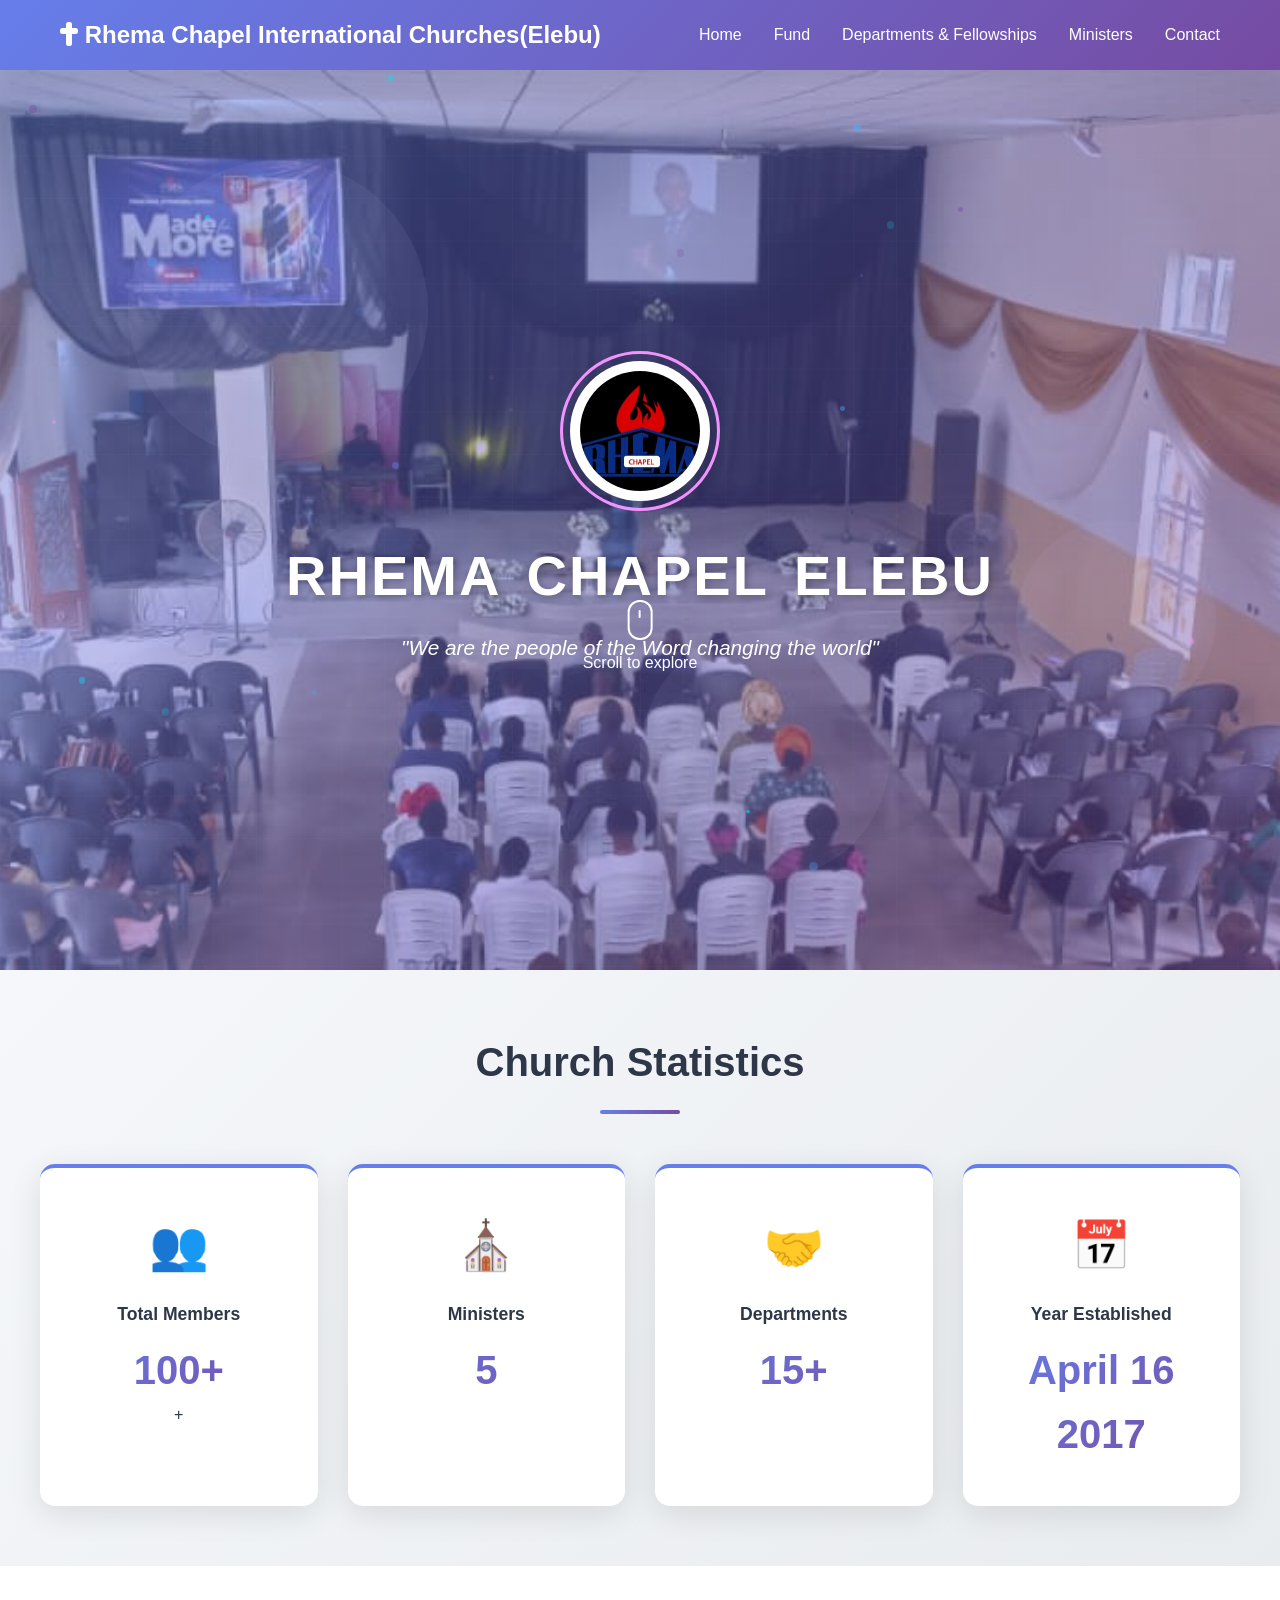
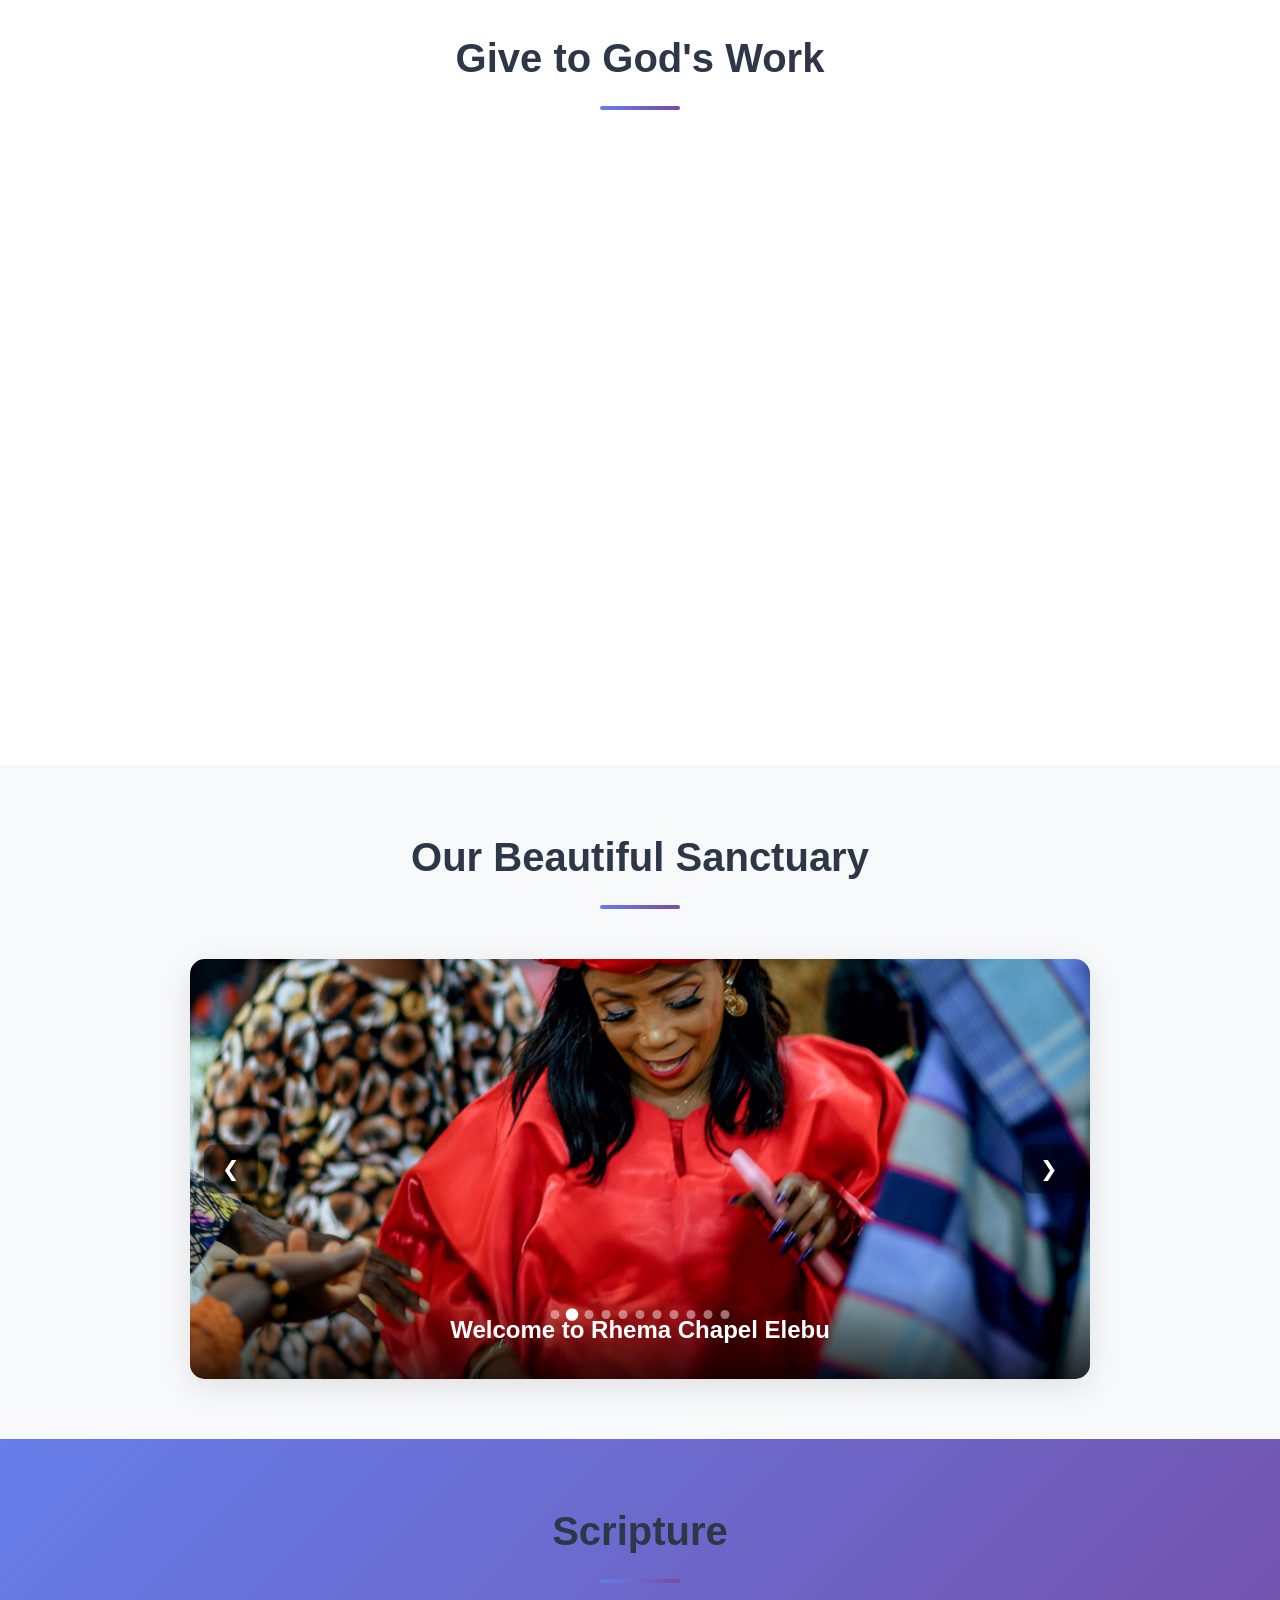
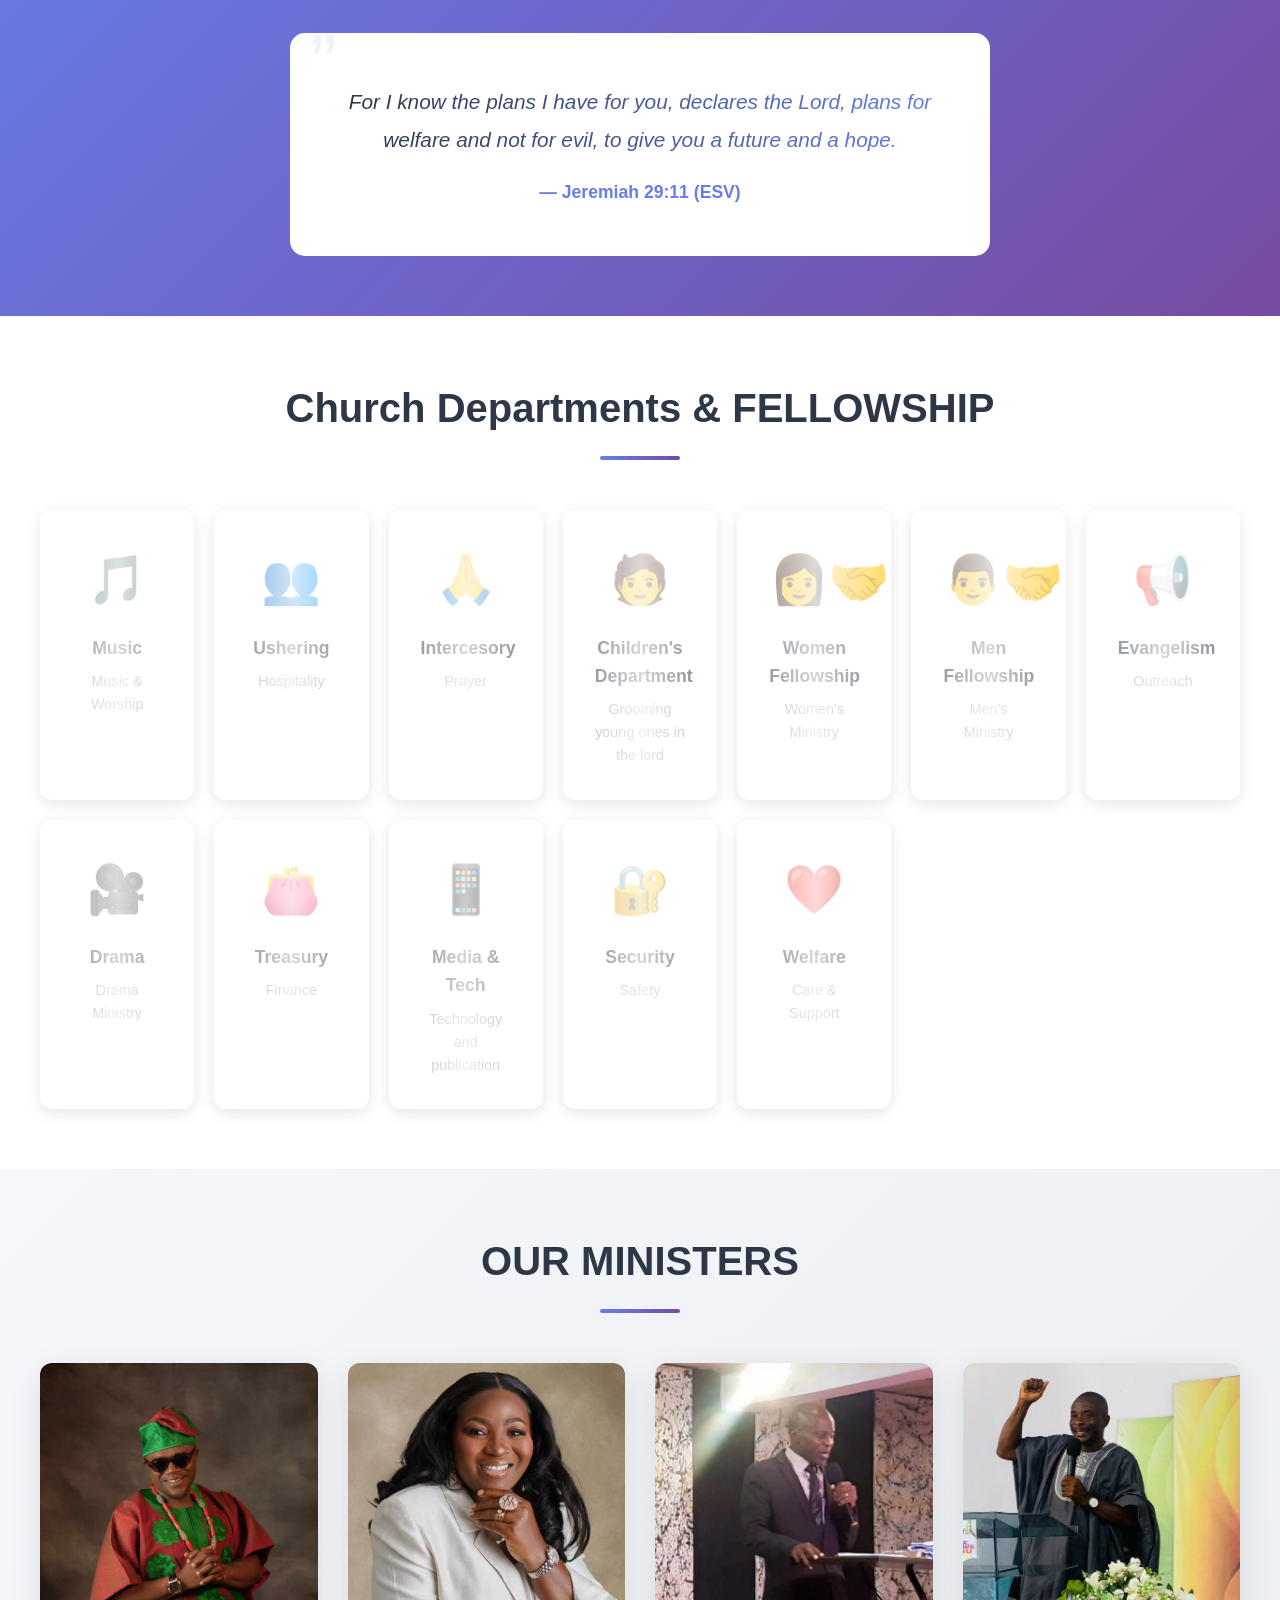
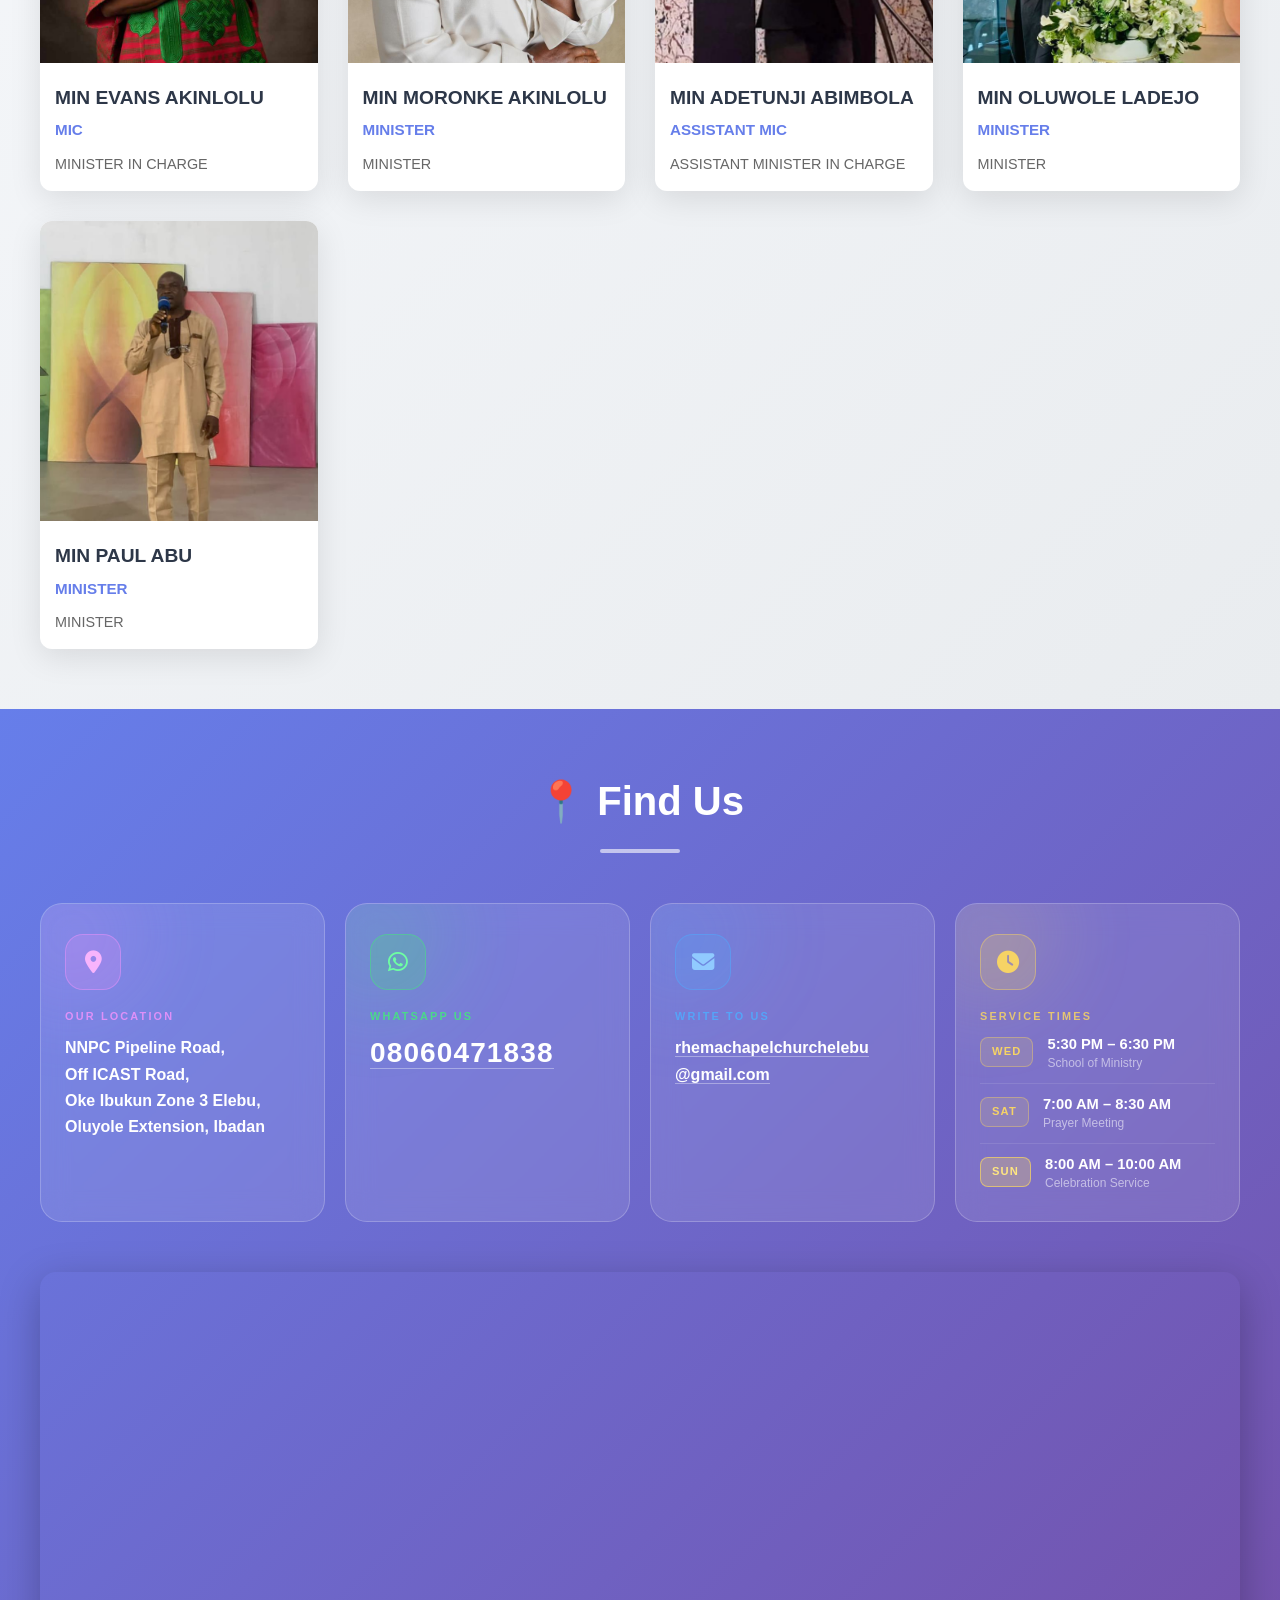
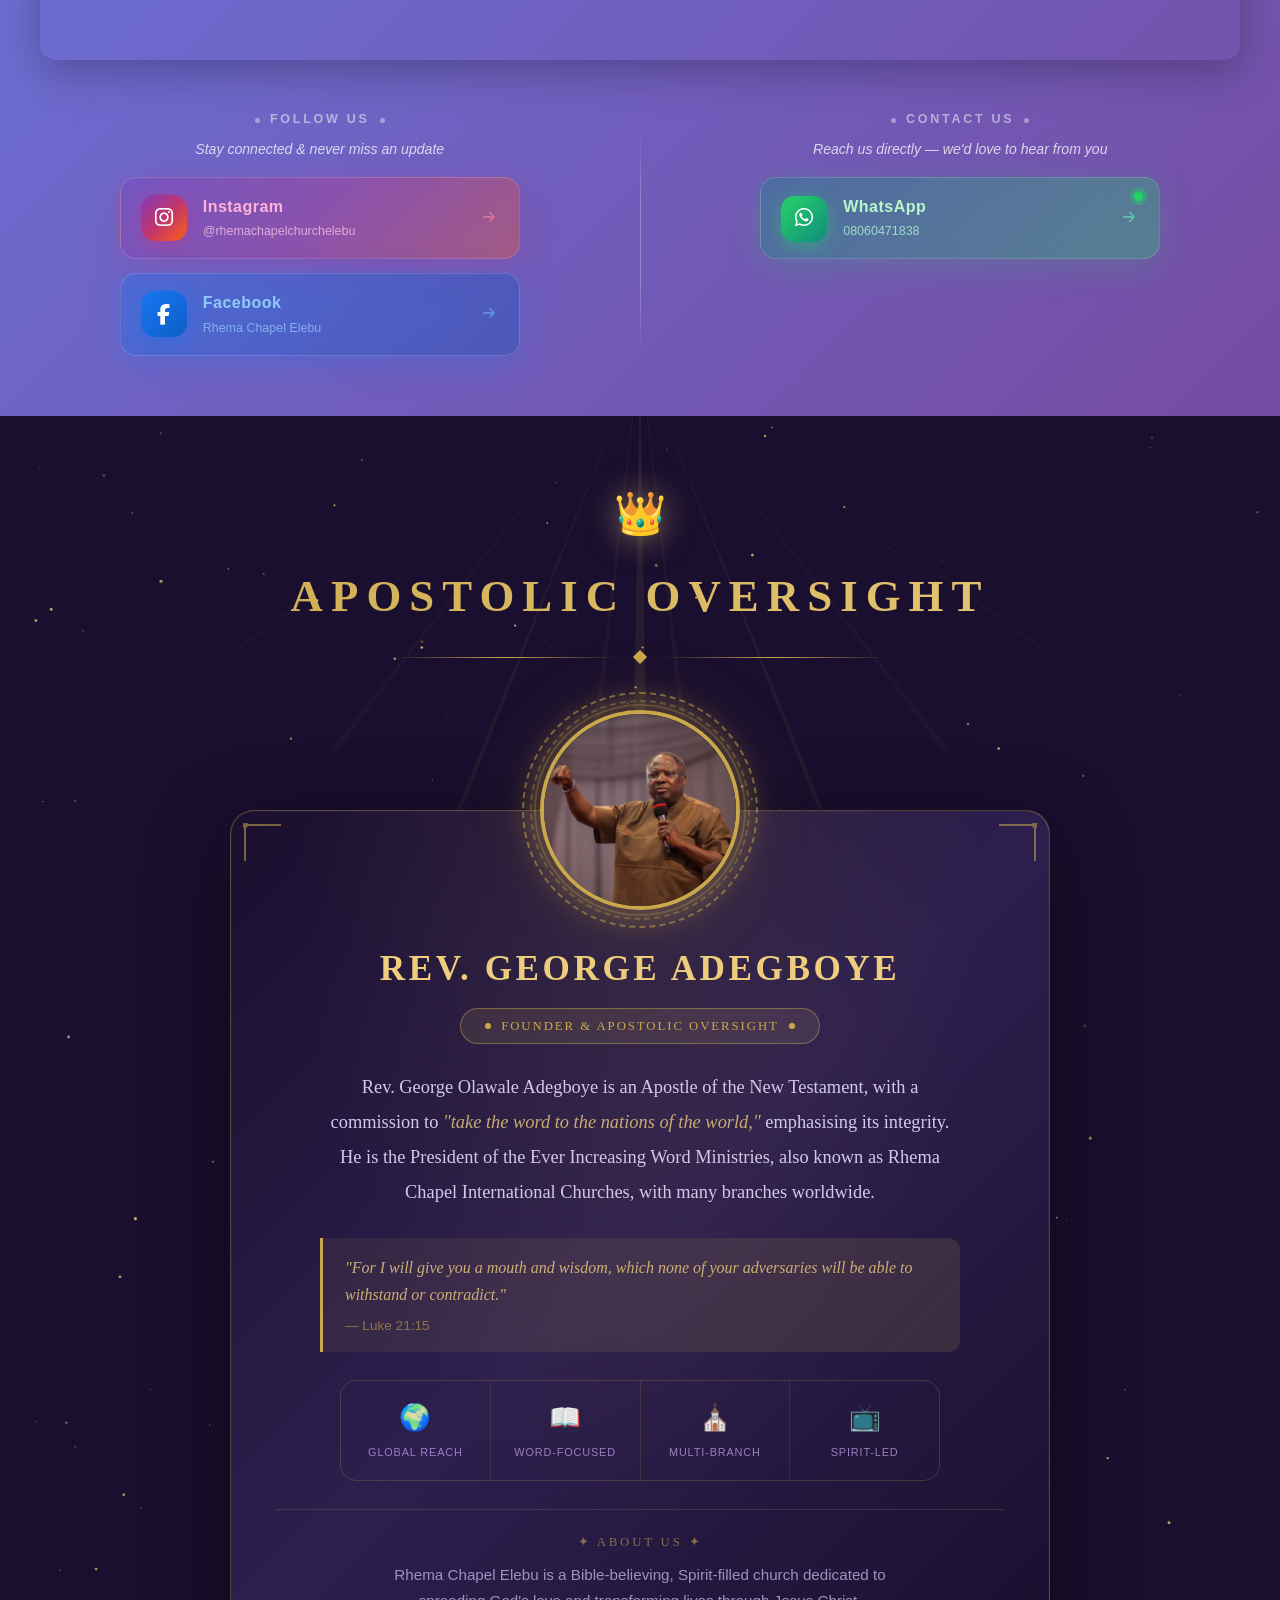
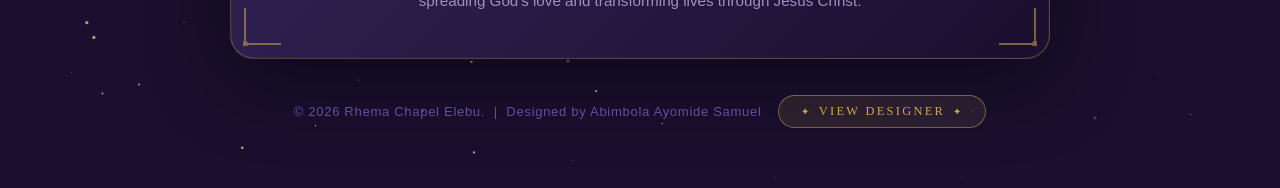
==== commit 94f854fc: "website commit" ====
--- a/index.html
+++ b/index.html
@@ -74,7 +74,7 @@
             <div class="stat-card stat-pulse" style="animation-delay: 0.2s;">
                 <div class="stat-icon">⛪</div>
                 <h3>Ministers</h3>
-                <p class="stat-number counter" data-target="5">4</p>
+                <p class="stat-number counter" data-target="5">5</p>
             </div>
             <div class="stat-card stat-pulse" style="animation-delay: 0.4s;">
                 <div class="stat-icon">🤝</div>
@@ -84,7 +84,7 @@
             <div class="stat-card stat-pulse" style="animation-delay: 0.6s;">
                 <div class="stat-icon">📅</div>
                 <h3>Year Established</h3>
-                <p class="stat-number counter" data-target="15">2017</p>
+                <p class="stat-number counter" data-target="15">April 16 2017</p>
             </div>
         </div>
     </section>
@@ -213,7 +213,7 @@
                 <p>Hospitality</p>
                 <div class="card-shine"></div>
             </div>
-            <div class="dept-card dept-card-tilt" onclick="showDepartment('youth')">
+            <div class="dept-card dept-card-tilt" onclick="showDepartment('intercesory')">
                 <div class="dept-icon">🙏</div>
                 <h3>Intercesory</h3>
                 <p>Prayer</p>
@@ -301,6 +301,15 @@
             </div>
             <div class="pastor-card pastor-card-stagger" style="animation-delay: 0.1s;">
                 <div class="pastor-image-wrapper">
+                    <img src="image/WhatsApp Image 2026-03-20 at 13.00.20.jpeg" alt="Min(Mrs) Moronke Akinlolu">
+                    <div class="pastor-overlay"><p>MINISTER</p></div>
+                </div>
+                <h3>MIN MORONKE AKINLOLU</h3>
+                <p class="pastor-role">MINISTER</p>
+                <p class="pastor-bio">MINISTER</p>
+            </div>
+            <div class="pastor-card pastor-card-stagger" style="animation-delay: 0.2s;">
+                <div class="pastor-image-wrapper">
                     <img src="image/WhatsApp Image 2026-03-17 at 00.20.48.jpeg" alt="Min Adetunji Abimbola">
                     <div class="pastor-overlay"><p>ASSISTANT MIC</p></div>
                 </div>
@@ -308,7 +317,7 @@
                 <p class="pastor-role">ASSISTANT MIC</p>
                 <p class="pastor-bio">ASSISTANT MINISTER IN CHARGE</p>
             </div>
-            <div class="pastor-card pastor-card-stagger" style="animation-delay: 0.2s;">
+            <div class="pastor-card pastor-card-stagger" style="animation-delay: 0.3s;">
                 <div class="pastor-image-wrapper">
                     <img src="image/WhatsApp Image 2026-03-17 at 00.20.47 (2).jpeg" alt="Min Oluwole Ladejo">
                     <div class="pastor-overlay"><p>MINISTER</p></div>
@@ -317,7 +326,7 @@
                 <p class="pastor-role">MINISTER</p>
                 <p class="pastor-bio">MINISTER</p>
             </div>
-            <div class="pastor-card pastor-card-stagger" style="animation-delay: 0.3s;">
+            <div class="pastor-card pastor-card-stagger" style="animation-delay: 0.4s;">
                 <div class="pastor-image-wrapper">
                     <img src="image/WhatsApp Image 2026-03-17 at 01.12.57.jpeg" alt="Min Paul Abu">
                     <div class="pastor-overlay"><p>MINISTER</p></div>
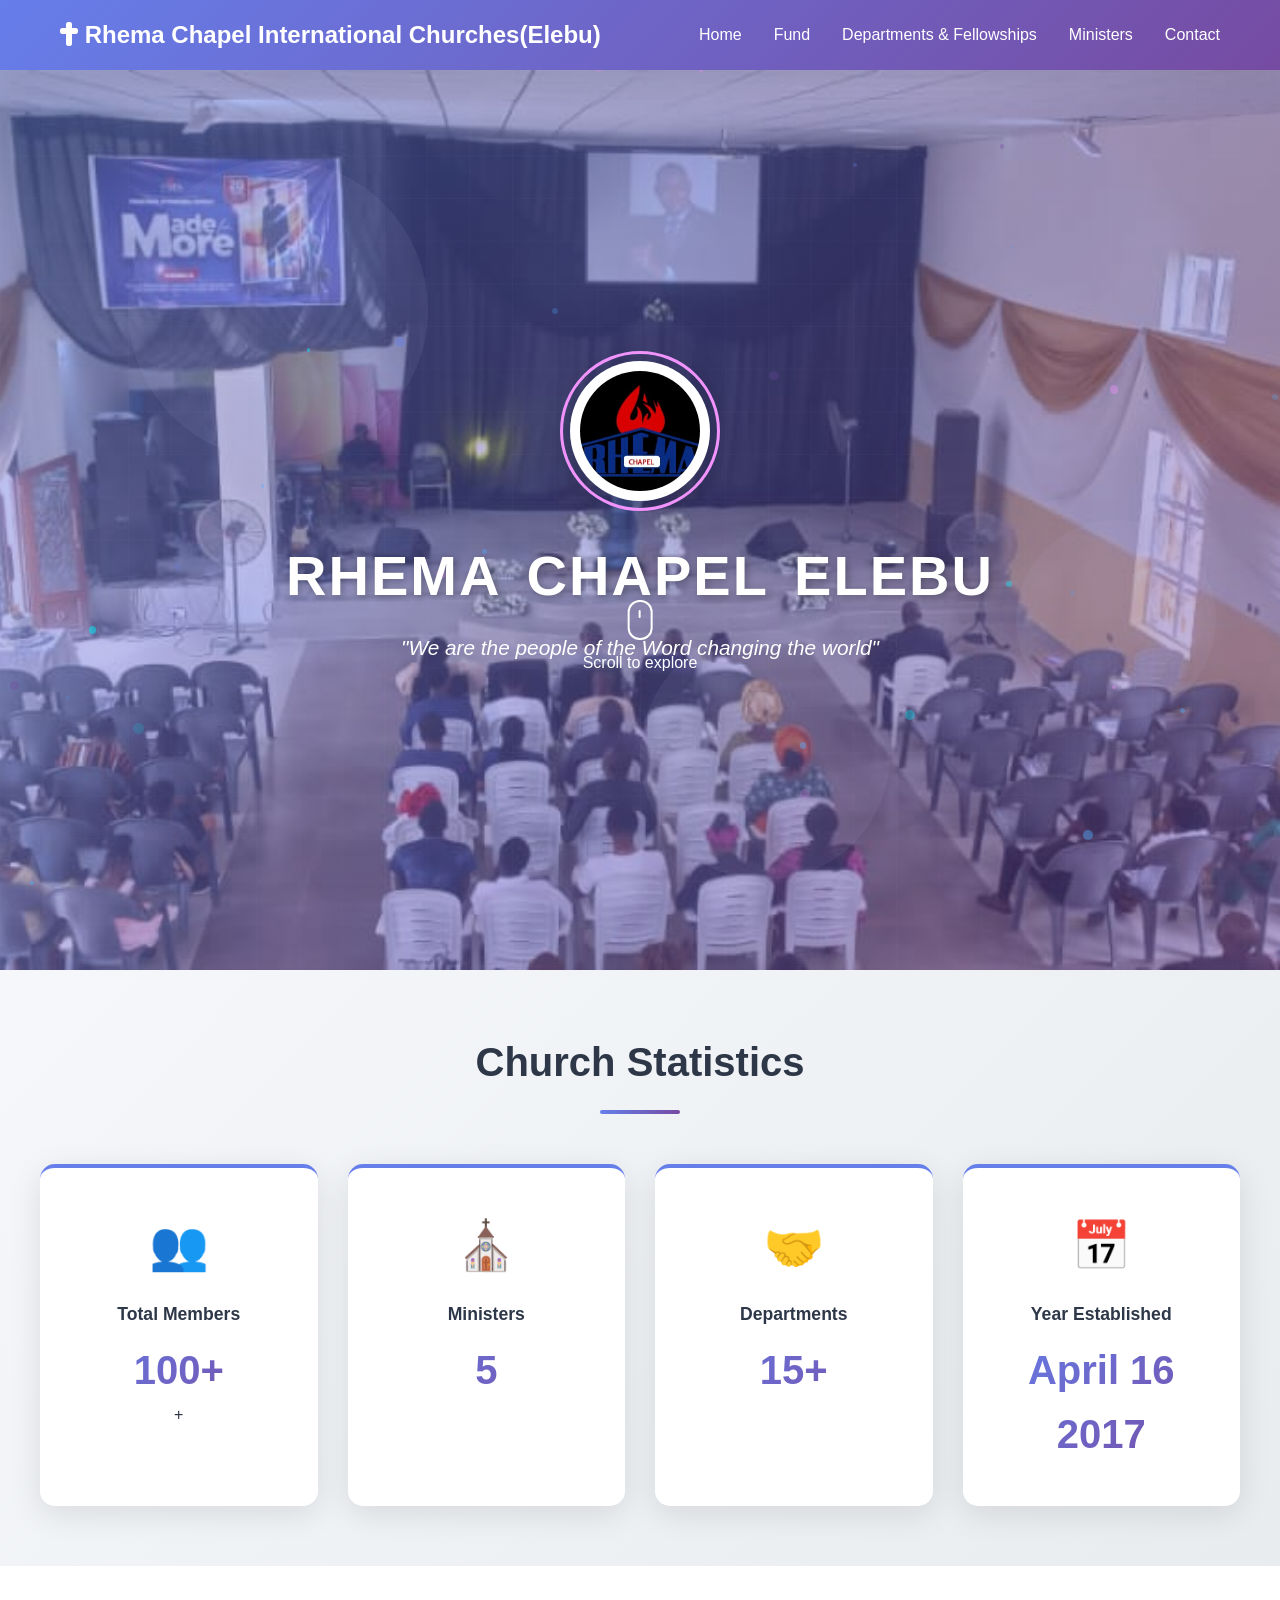
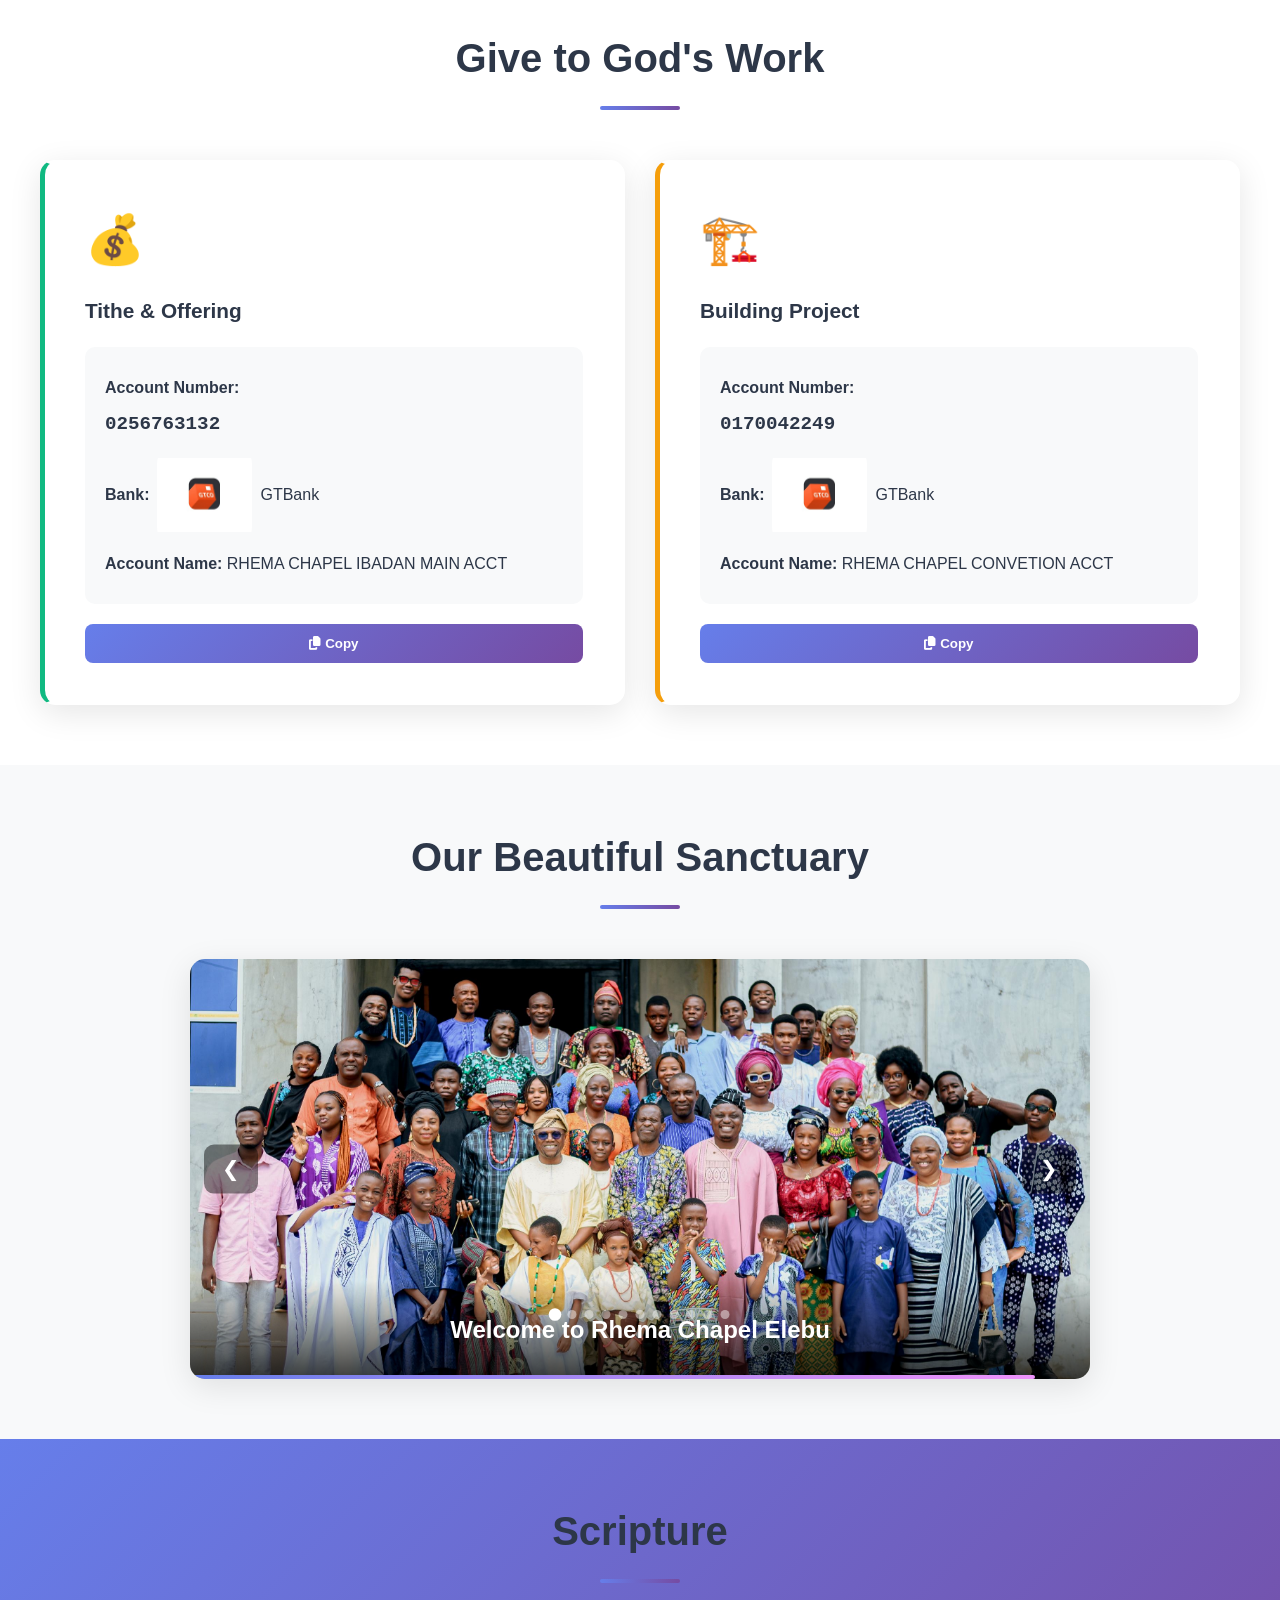
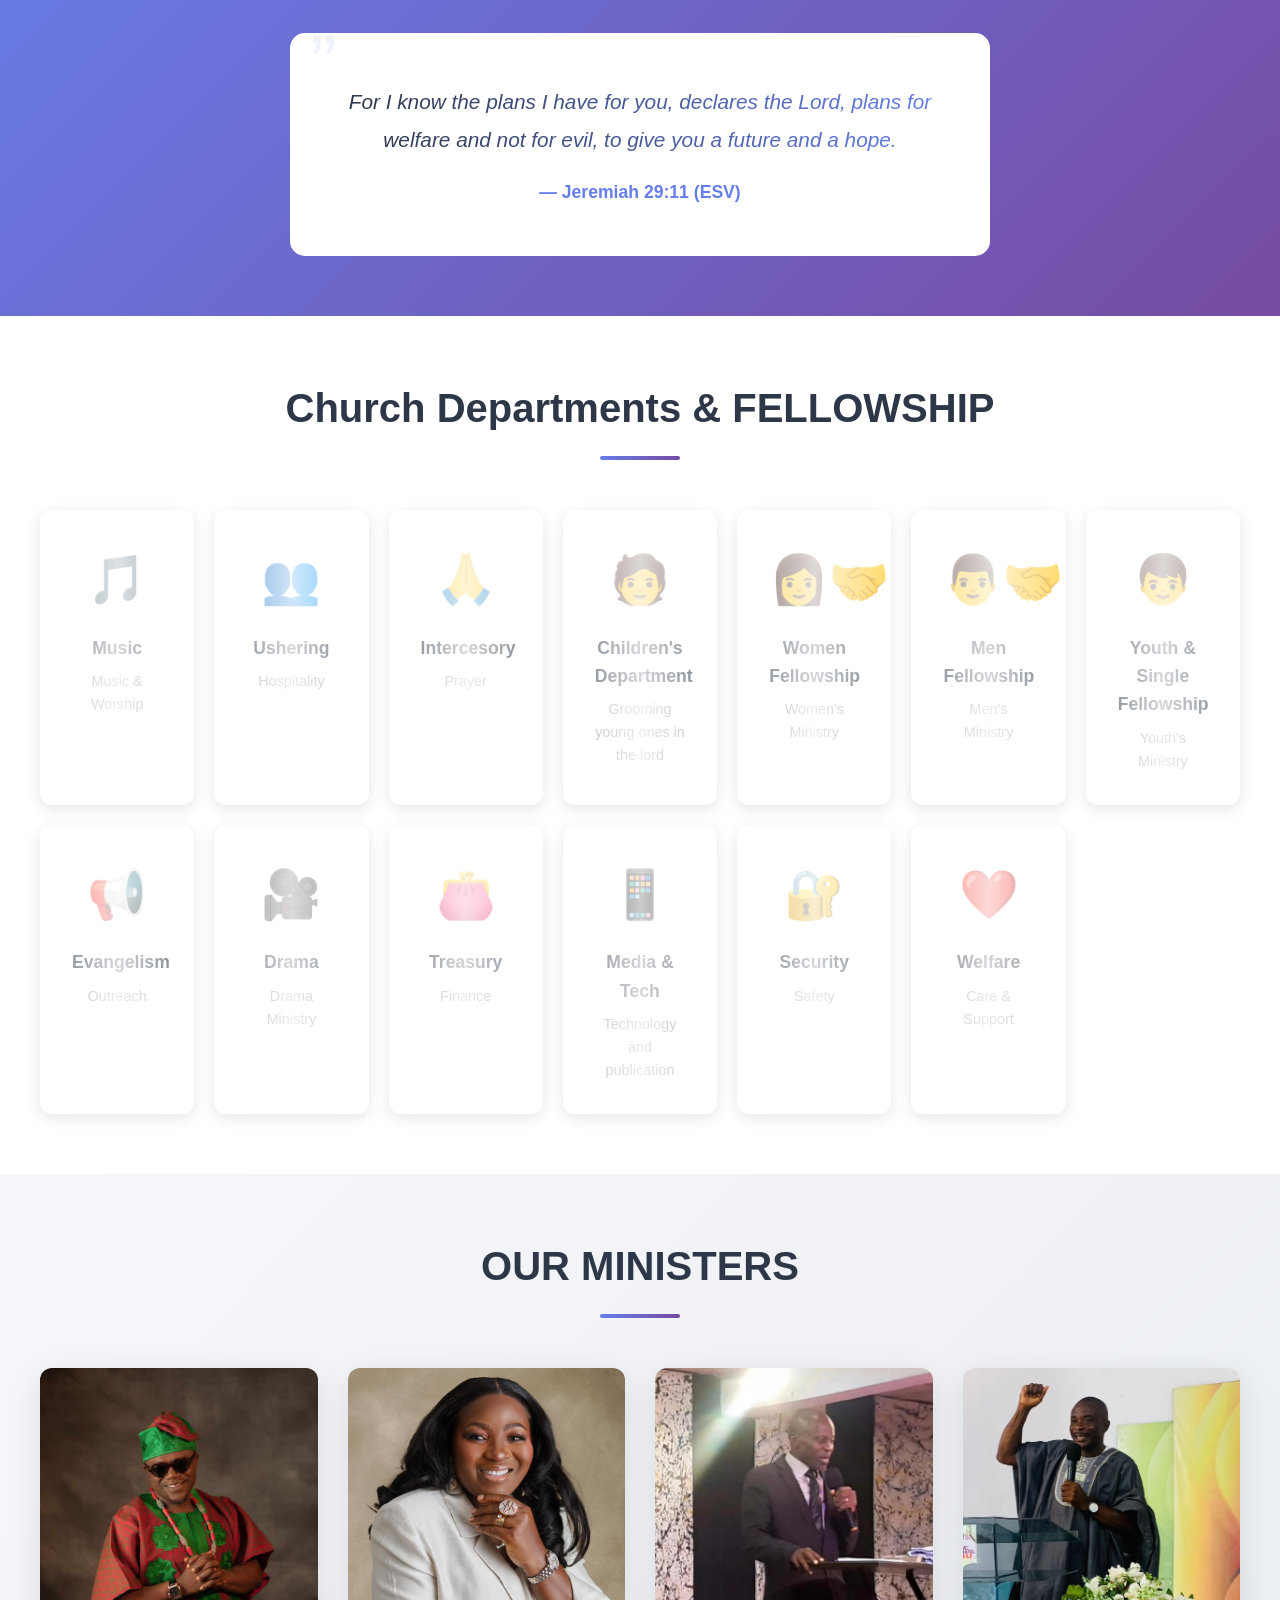
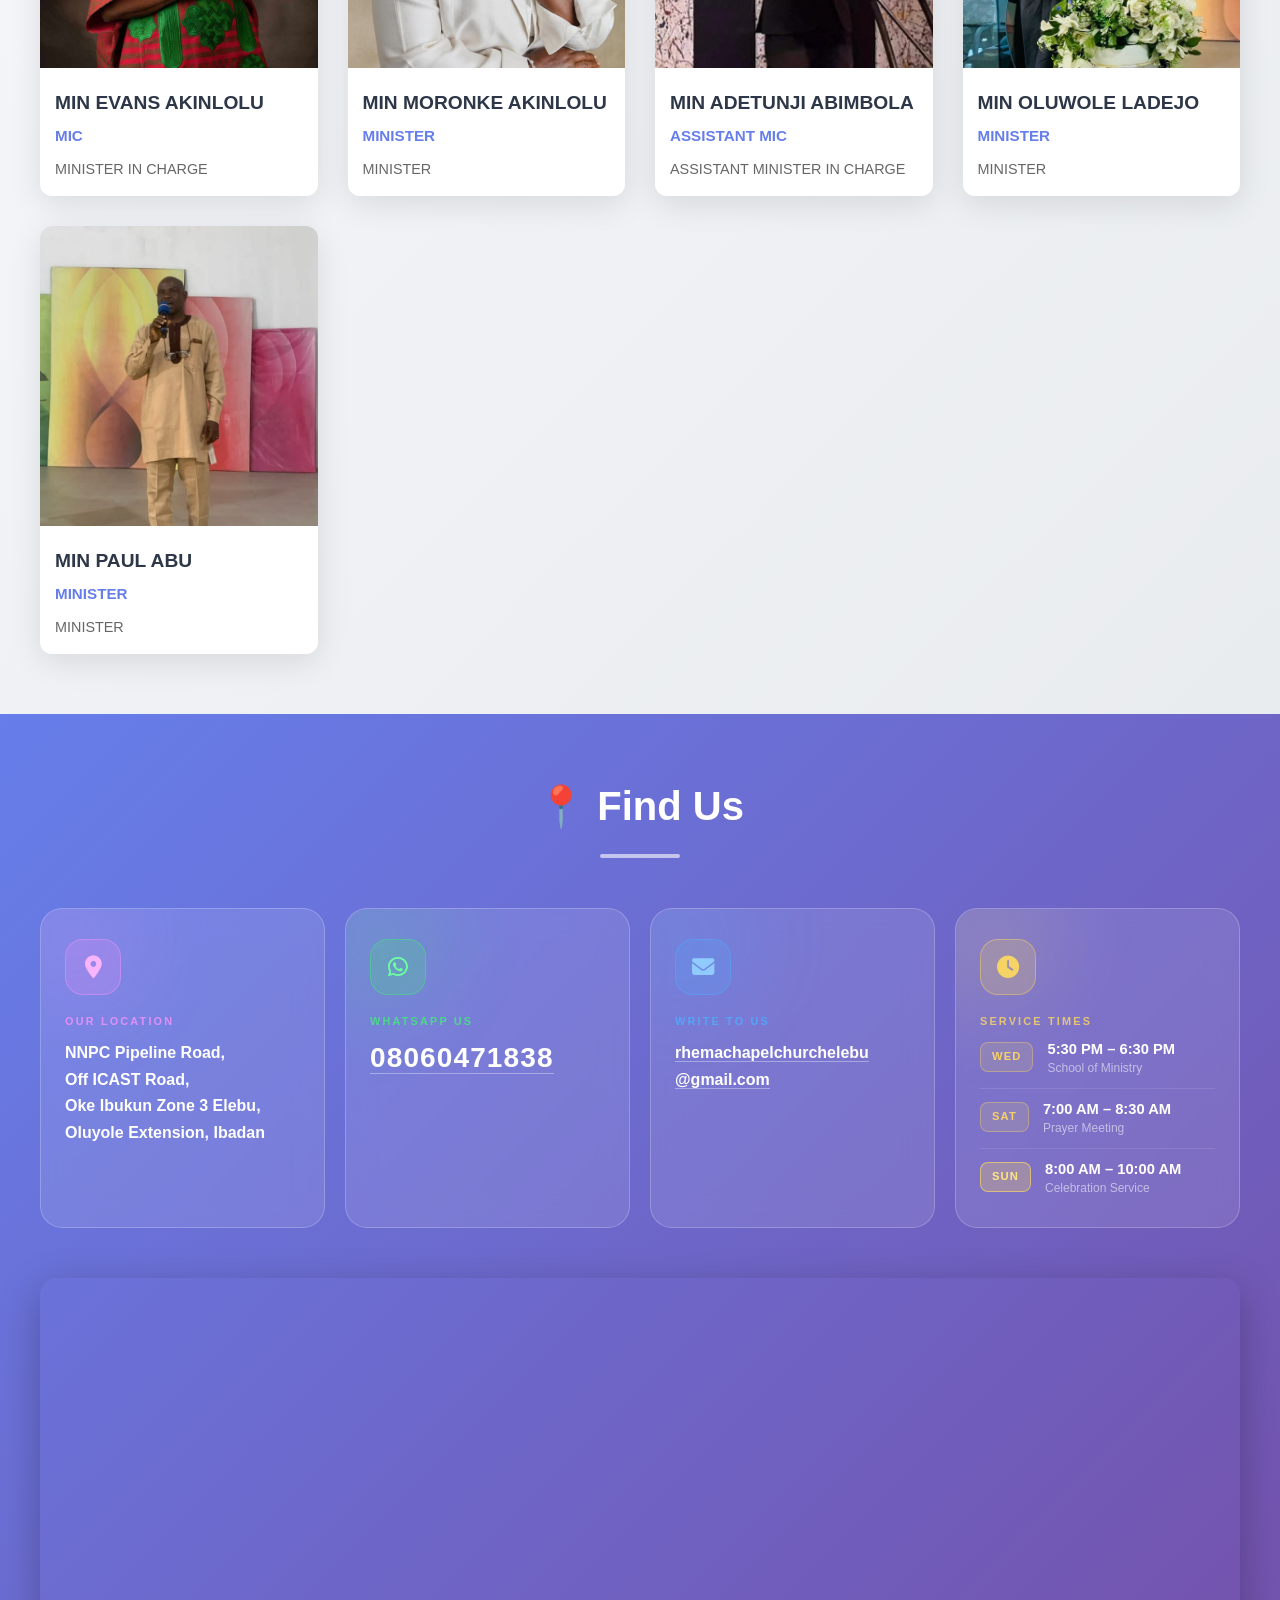
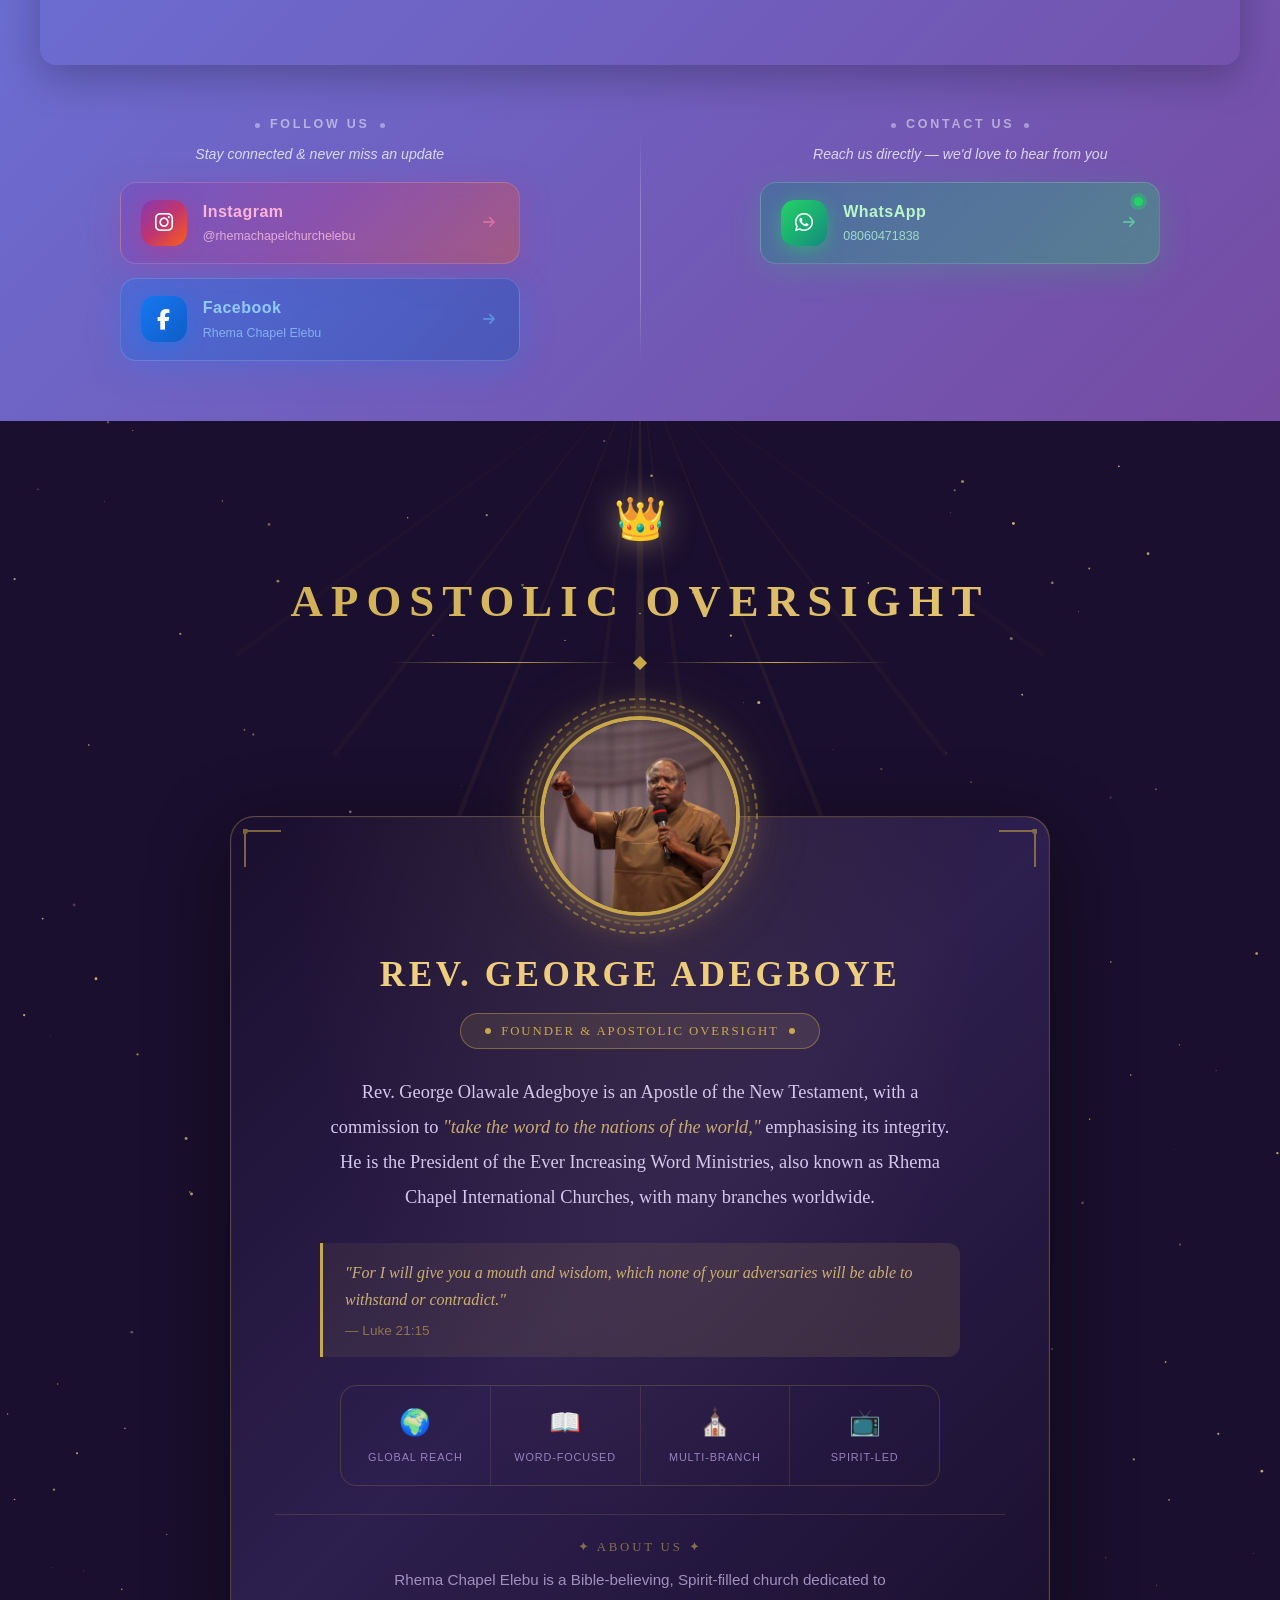
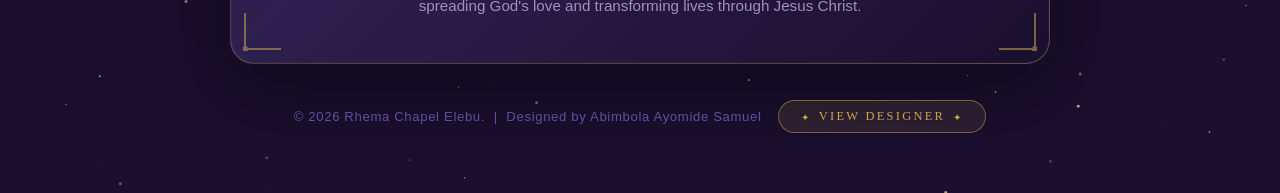
==== commit 2e2eaa54: "website commit" ====
--- a/index.html
+++ b/index.html
@@ -237,6 +237,12 @@
                 <p>Men's Ministry</p>
                 <div class="card-shine"></div>
             </div>
+            <div class="dept-card dept-card-tilt" onclick="showDepartment('youth')">
+                <div class="dept-icon">👦</div>
+                <h3>Youth & Single Fellowship</h3>
+                <p>Youth's Ministry</p>
+                <div class="card-shine"></div>
+            </div>
             <div class="dept-card dept-card-tilt" onclick="showDepartment('evangelism')">
                 <div class="dept-icon">📢</div>
                 <h3>Evangelism</h3>
@@ -249,7 +255,7 @@
                 <p>Drama Ministry</p>
                 <div class="card-shine"></div>
             </div>
-            <div class="dept-card dept-card-tilt" onclick="showDepartment('intercession')">
+            <div class="dept-card dept-card-tilt" onclick="showDepartment('money')">
                 <div class="dept-icon">👛</div>
                 <h3>Treasury</h3>
                 <p>Finance</p>
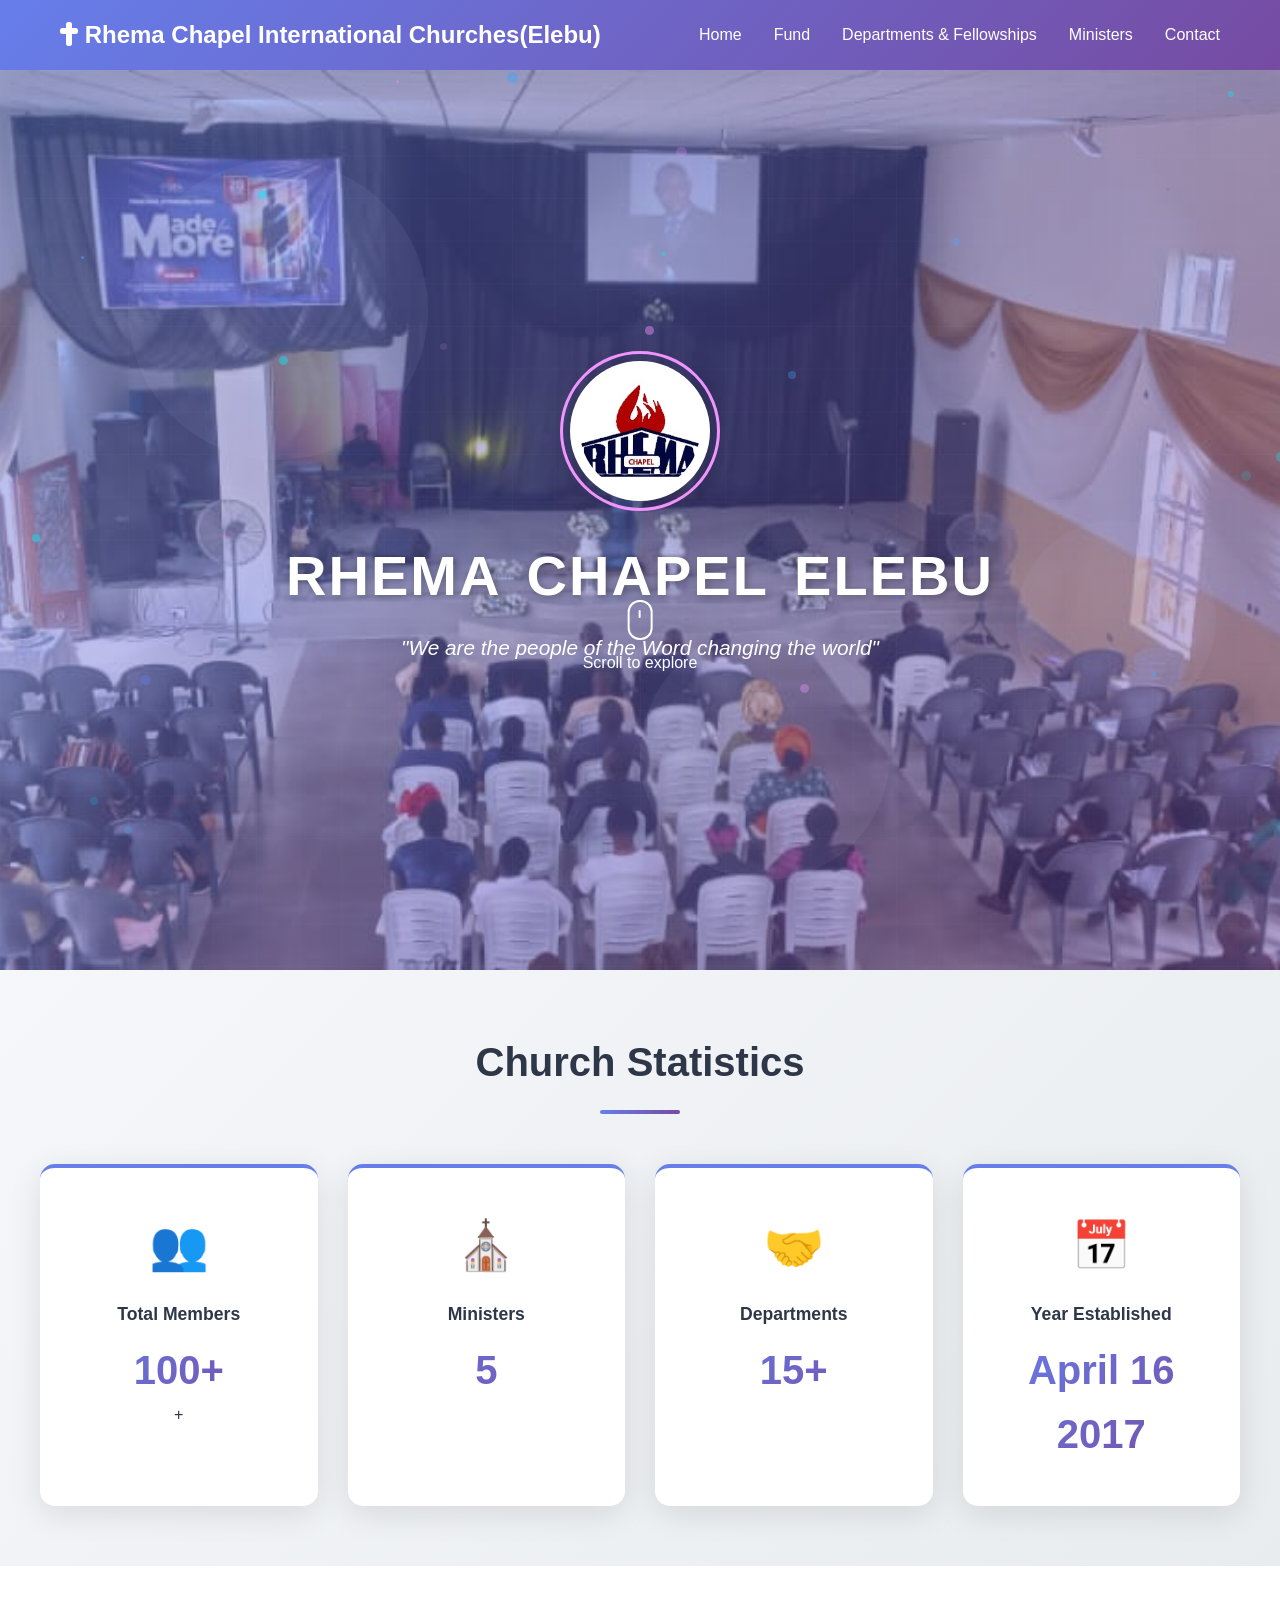
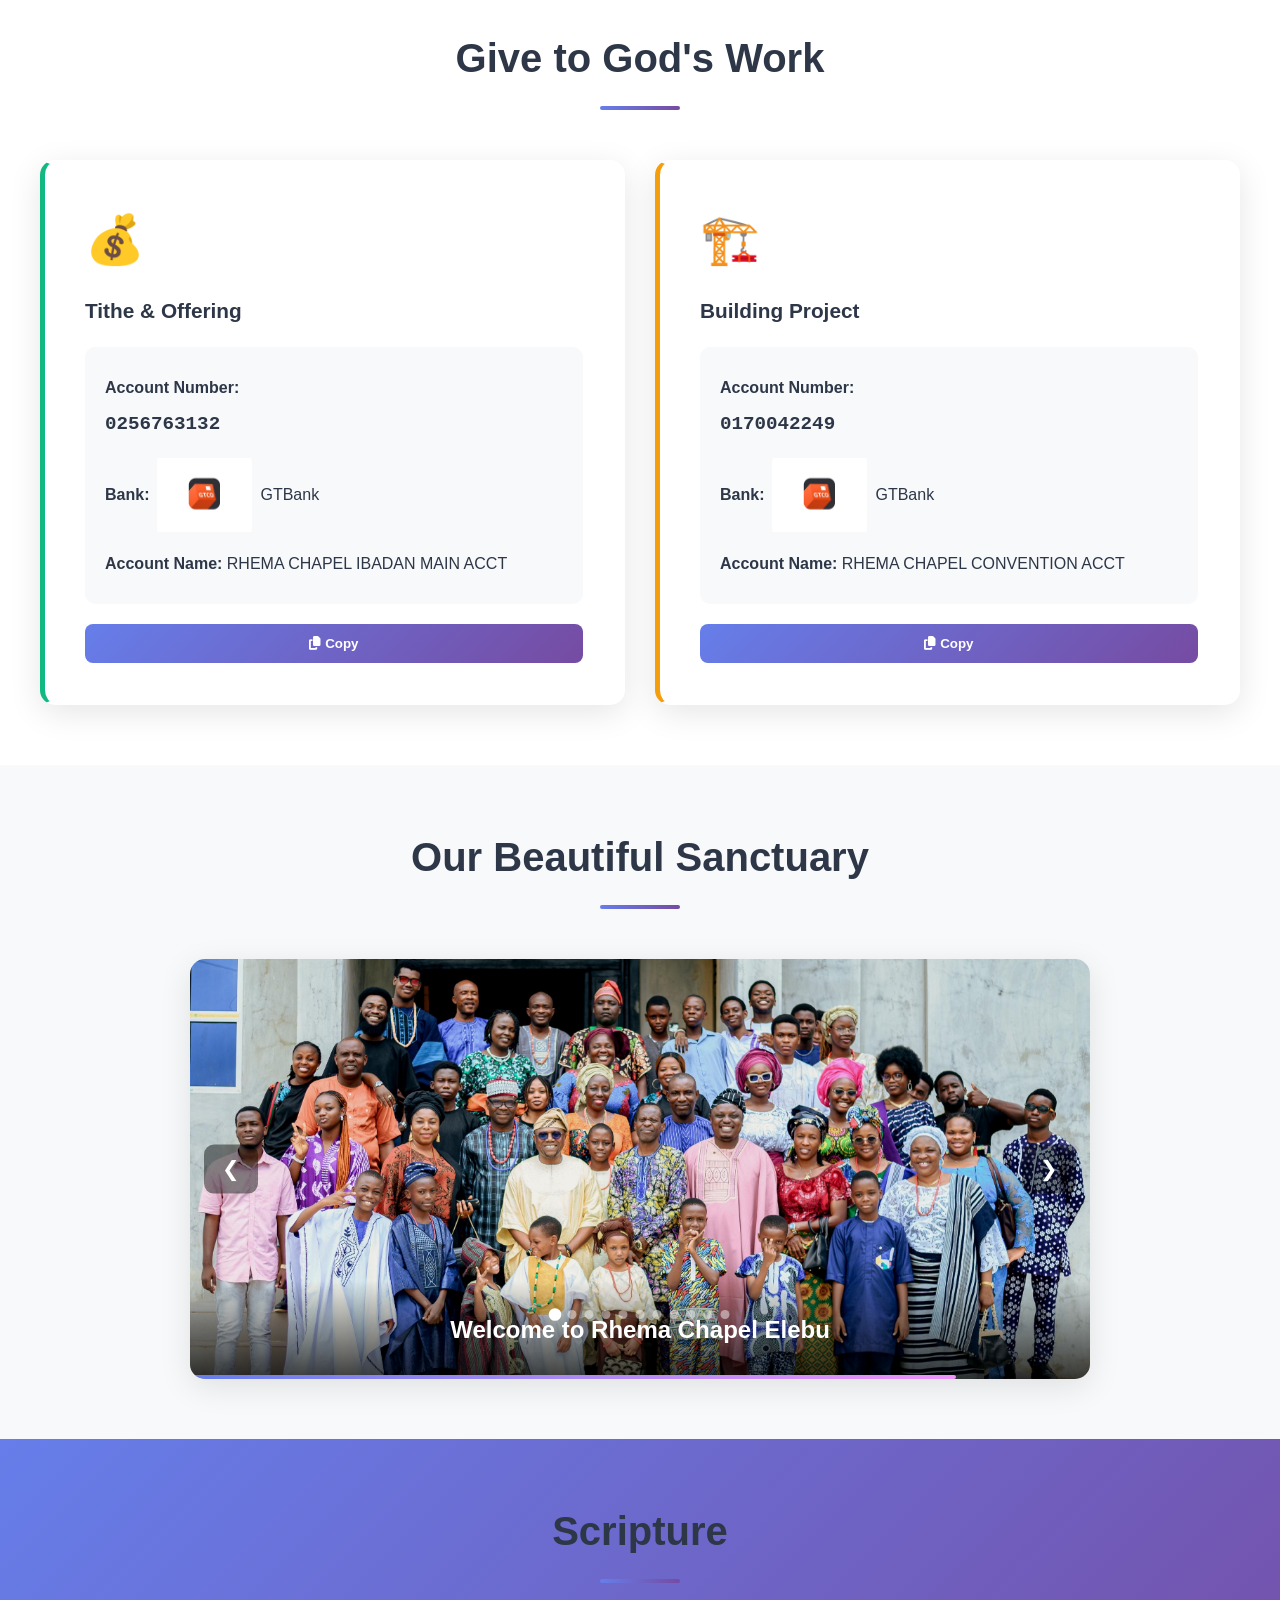
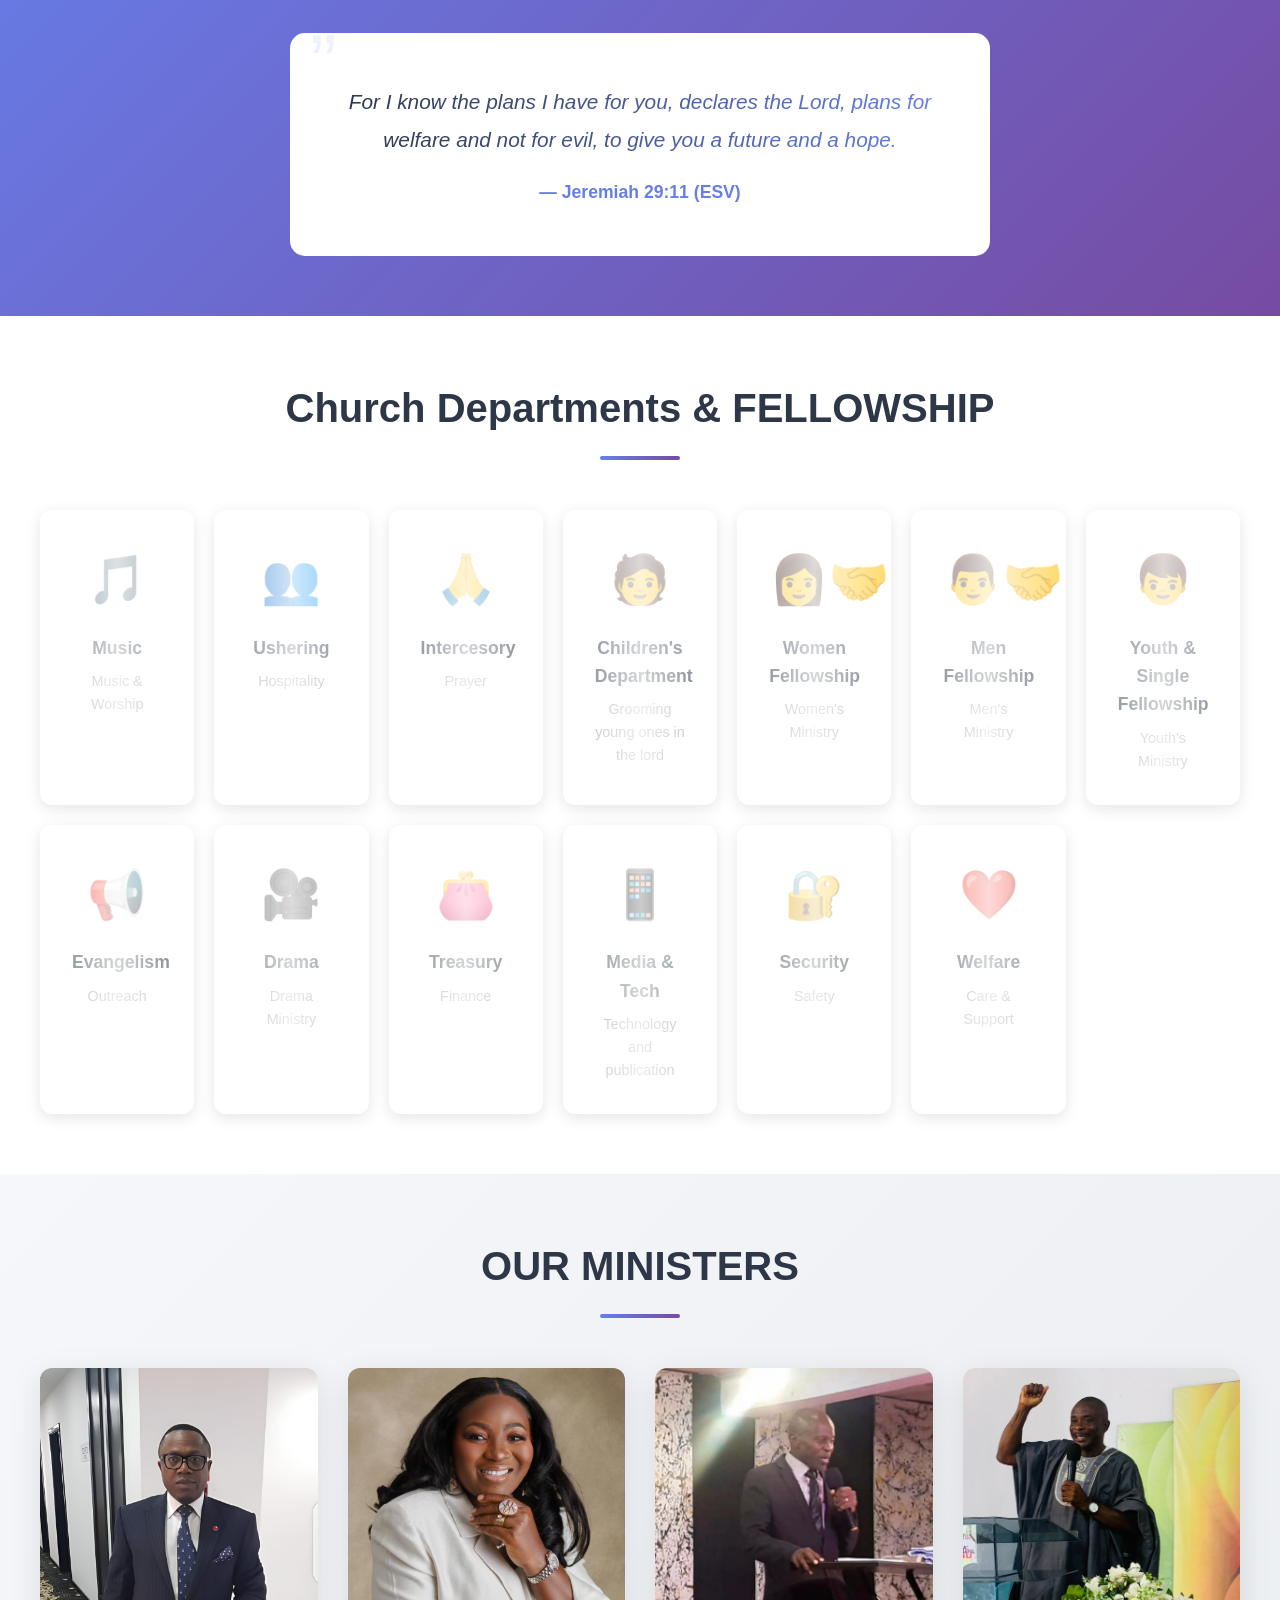
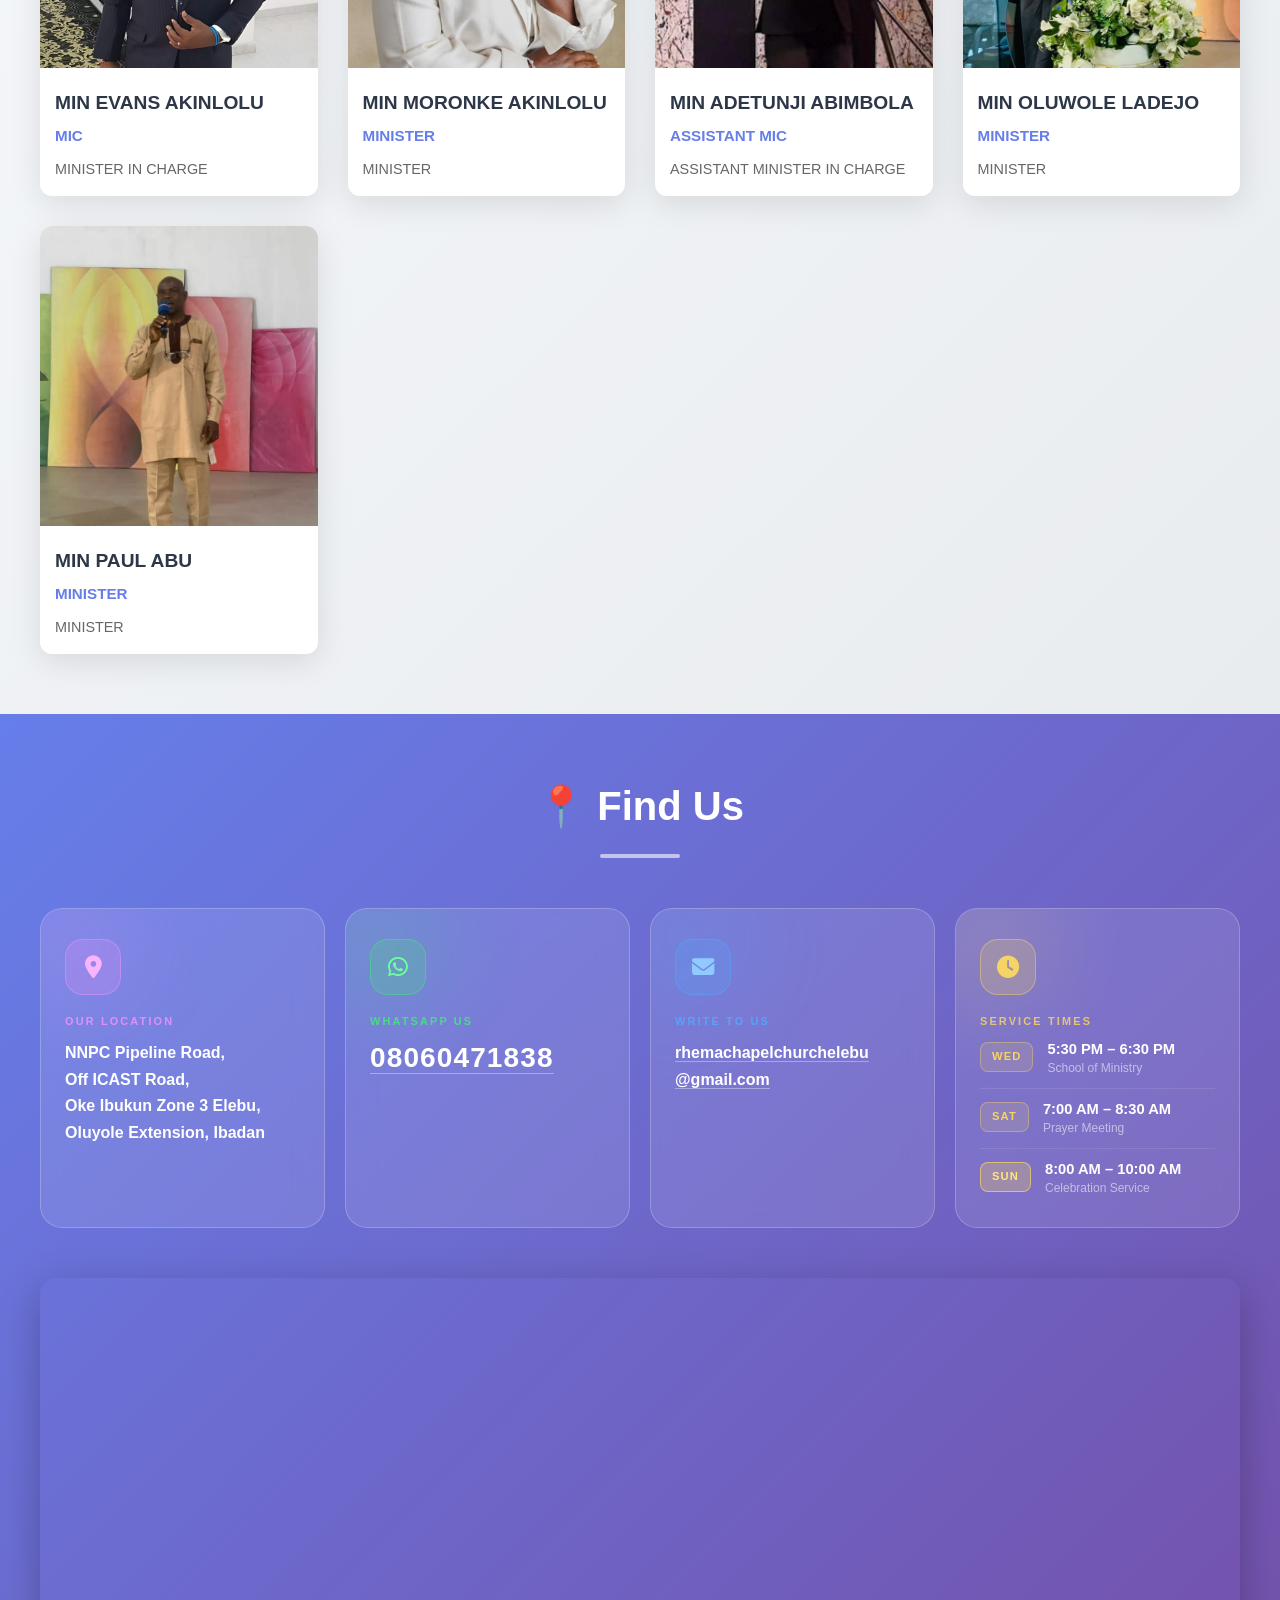
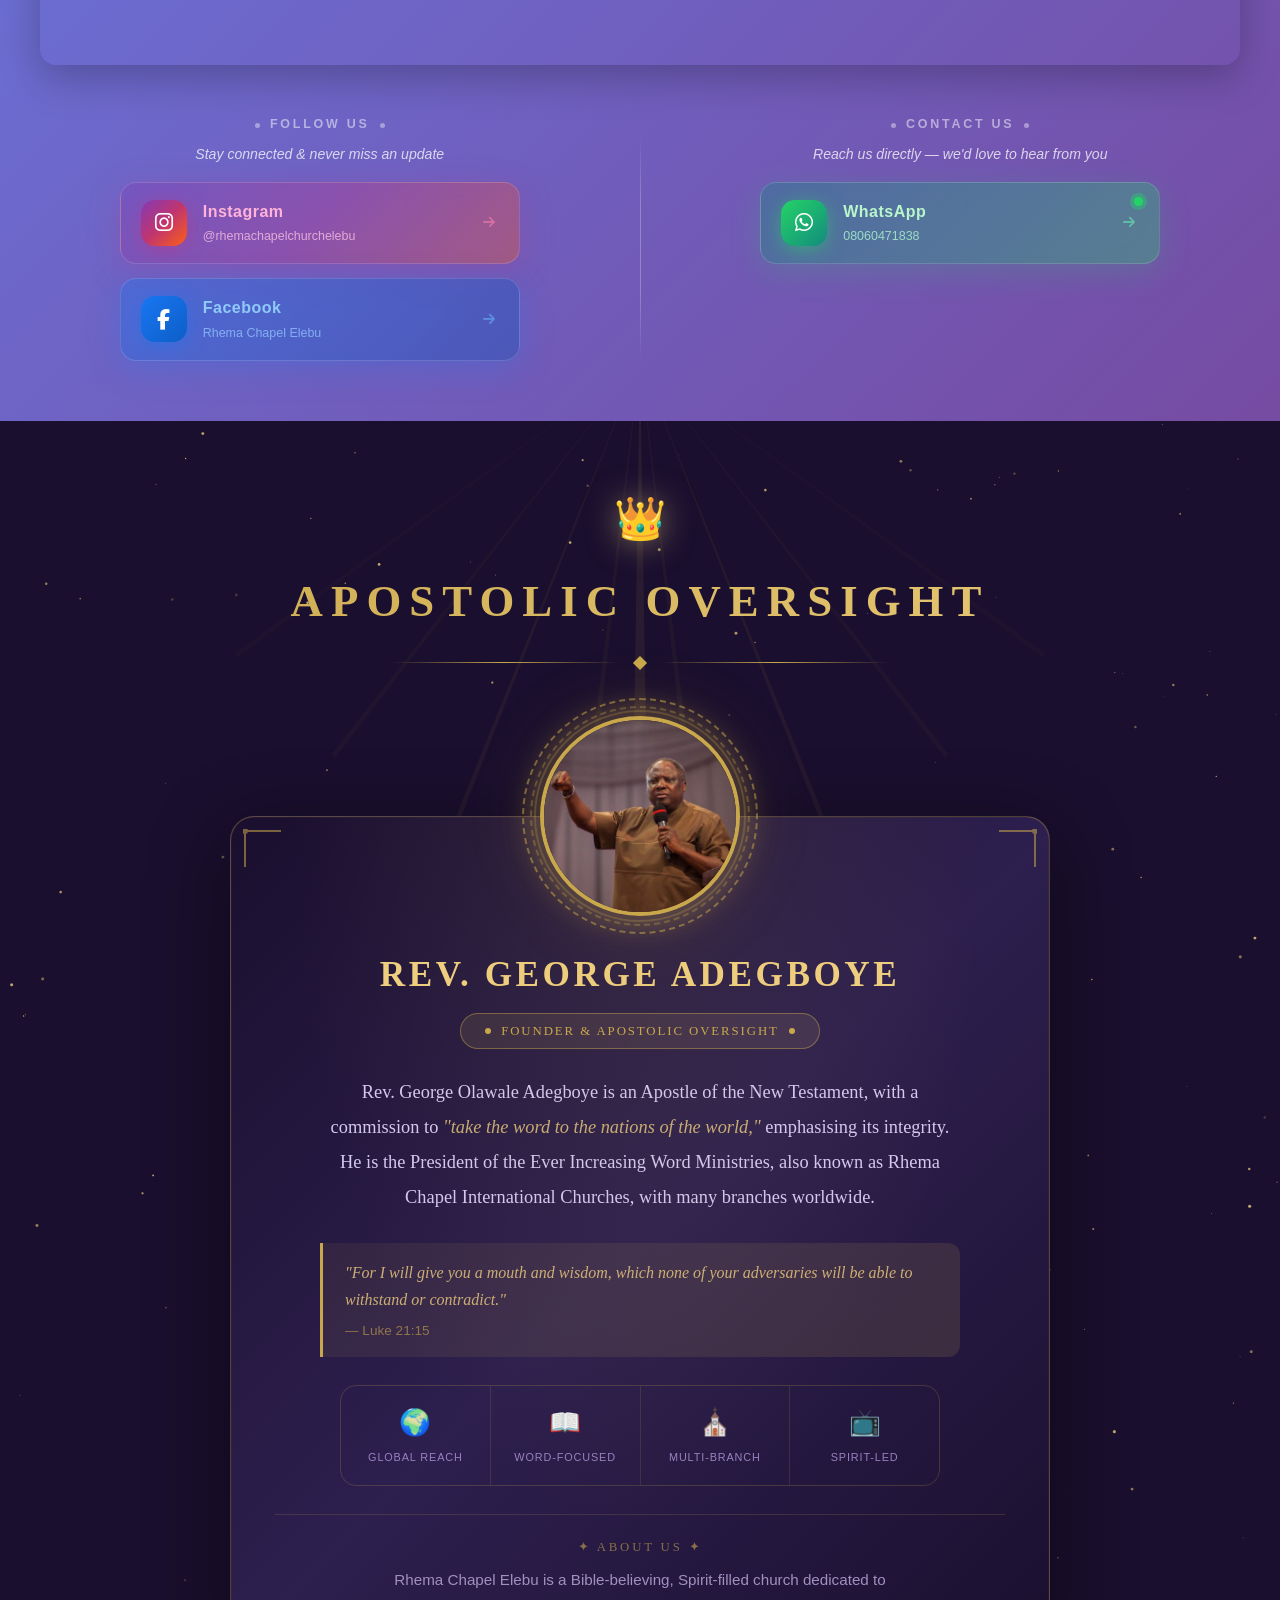
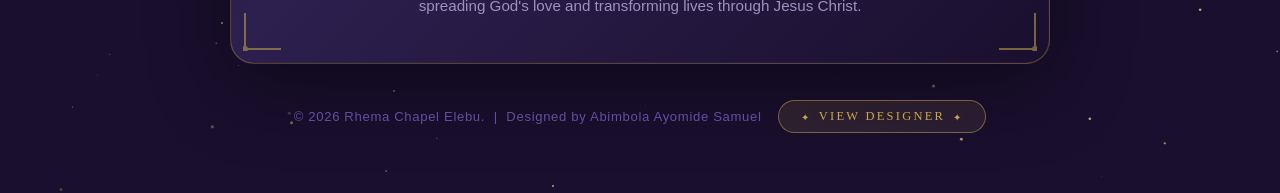
==== commit 81ecfb0a: "website commit" ====
--- a/index.html
+++ b/index.html
@@ -40,7 +40,7 @@
             <div class="logo-wrapper">
                 <div class="logo-circle">
                     <div class="logo-glow"></div>
-                    <img src="image/WhatsApp Image 2026-03-17 at 00.06.20.jpeg" alt="Church Logo" class="church-logo">
+                    <img src="image/WhatsApp Image 2026-03-23 at 20.14.12.jpeg" alt="Church Logo" class="church-logo">
                 </div>
             </div>
             <h1 class="church-title animated-text">
@@ -113,7 +113,7 @@
                     <p><strong>Account Number:</strong></p>
                     <p class="account-number">0170042249</p>
                     <p class="bank-row"><strong>Bank:</strong> <img src="image/WhatsApp Image 2026-03-18 at 23.43.27.jpeg" alt="GTCO" class="bank-logo"> GTBank</p>
-                    <p><strong>Account Name:</strong> RHEMA CHAPEL CONVETION ACCT</p>
+                    <p><strong>Account Name:</strong> RHEMA CHAPEL CONVENTION ACCT</p>
                 </div>
                 <button class="copy-btn btn-ripple" onclick="copyToClipboard('0170042249')">
                     <i class="fas fa-copy"></i> Copy
@@ -298,7 +298,7 @@
         <div class="pastors-grid">
             <div class="pastor-card pastor-card-stagger" style="animation-delay: 0s;">
                 <div class="pastor-image-wrapper">
-                    <img src="image/WhatsApp Image 2026-03-17 at 00.20.47.jpeg" alt="Min Evans Akinlolu">
+                    <img src="image/WhatsApp Image 2026-03-23 at 15.52.18.jpeg" alt="Min Evans Akinlolu">
                     <div class="pastor-overlay"><p>MINISTER IN CHARGE</p></div>
                 </div>
                 <h3>MIN EVANS AKINLOLU</h3>
